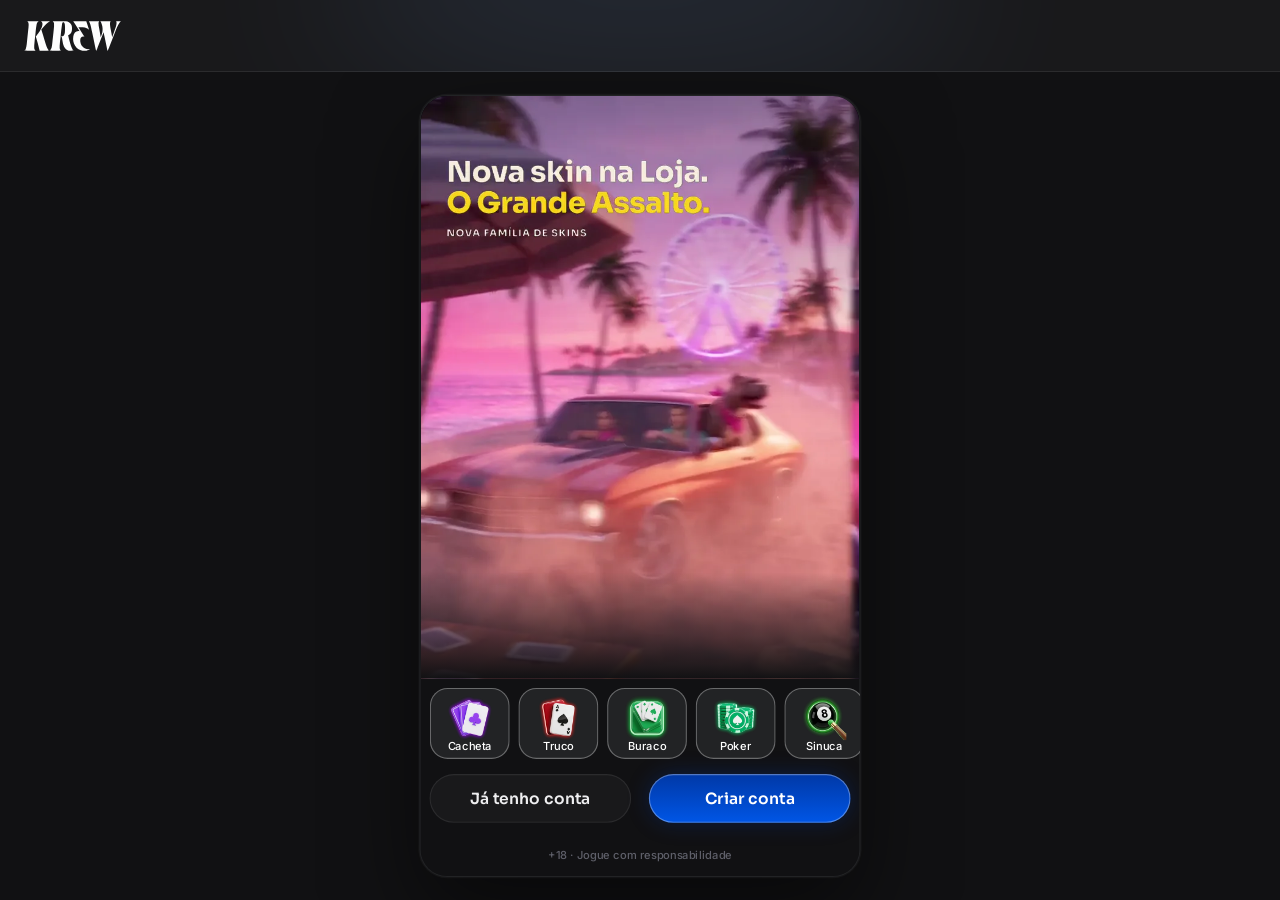
==== index.html @ e0cbed9b "Login com o vídeo da O Grande Assalto (6 s em loop, sem áudio) e a família no banner principal da Lo" ====
<!doctype html>
<html lang="pt-BR">
<head>
<meta charset="utf-8">
<meta name="viewport" content="width=device-width, initial-scale=1, viewport-fit=cover, user-scalable=no">
<meta name="robots" content="noindex, nofollow">
<meta name="theme-color" content="#141e2a">
<meta name="mobile-web-app-capable" content="yes">
<meta name="apple-mobile-web-app-capable" content="yes">
<meta name="apple-mobile-web-app-status-bar-style" content="black-translucent">
<title>Krew · protótipo</title>
<link rel="icon" href="assets/ui/logo_icon.webp">
<link rel="preconnect" href="https://fonts.googleapis.com">
<link rel="preconnect" href="https://fonts.gstatic.com" crossorigin>
<link rel="stylesheet" href="https://fonts.googleapis.com/css2?family=Inter:wght@400;500;600;700&family=Sora:wght@600;700;800&display=swap">
<link rel="stylesheet" href="css/tokens.css?v=krew-11202144">
<link rel="stylesheet" href="css/ui.css?v=krew-11202144">
<link rel="stylesheet" href="css/screens.css?v=krew-11202144">
<link rel="stylesheet" href="css/game.css?v=krew-11202144">
<link rel="stylesheet" href="css/desk.css?v=krew-11202144">
</head>
<body>
<svg width="0" height="0" style="position:absolute" aria-hidden="true">
  <defs><clipPath id="hexclip" clipPathUnits="objectBoundingBox"><path id="hexpath" d=""/></clipPath></defs>
  <symbol id="s-E" viewBox="0 0 16 20"><path d="M8 0C5 4 0 7.5 0 11.5C0 14 2 16 4.5 16C5.7 16 6.8 15.5 7.5 14.7C7.3 16.6 6.5 18.3 5 20H11C9.5 18.3 8.7 16.6 8.5 14.7C9.2 15.5 10.3 16 11.5 16C14 16 16 14 16 11.5C16 7.5 11 4 8 0Z"/></symbol>
  <symbol id="s-C" viewBox="0 0 20 18.4"><path d="M10 18.35L8.55 17.03C3.4 12.36 0 9.28 0 5.5C0 2.420 2.42 0 5.5 0C7.24 0 8.91 0.81 10 2.09C11.09 0.81 12.76 0 14.5 0C17.58 0 20 2.42 20 5.5C20 9.28 16.6 12.36 11.45 17.04L10 18.35Z"/></symbol>
  <symbol id="s-O" viewBox="0 0 15 20"><path d="M7.5 0L15 10L7.5 20L0 10L7.5 0Z"/></symbol>
  <symbol id="s-P" viewBox="0 0 18 18.5"><path d="M9 0C11.3 0 13.2 1.9 13.2 4.2C13.2 5 13 5.7 12.6 6.3C13 6.2 13.4 6.1 13.8 6.1C16.1 6.1 18 8 18 10.3C18 12.6 16.1 14.5 13.8 14.5C12.5 14.5 11.3 13.9 10.5 12.9C10.7 14.9 11.6 16.8 13.1 18.5H4.9C6.4 16.8 7.3 14.9 7.5 12.9C6.7 13.9 5.5 14.5 4.2 14.5C1.9 14.5 0 12.6 0 10.3C0 8 1.9 6.1 4.2 6.1C4.6 6.1 5 6.2 5.4 6.3C5 5.7 4.8 5 4.8 4.2C4.8 1.9 6.7 0 9 0Z"/></symbol>
  <symbol id="i-copy" viewBox="0 0 448 512"><path d="M208 0H332.1c12.7 0 24.9 5.1 33.9 14.1l67.9 67.9c9 9 14.1 21.2 14.1 33.9V336c0 26.5-21.5 48-48 48H208c-26.5 0-48-21.5-48-48V48c0-26.5 21.5-48 48-48zM48 128h80v64H64V448H256V416h64v48c0 26.5-21.5 48-48 48H48c-26.5 0-48-21.5-48-48V176c0-26.5 21.5-48 48-48z"/></symbol>
  <symbol id="i-share" viewBox="0 0 448 512"><path d="M352 224c53 0 96-43 96-96s-43-96-96-96s-96 43-96 96c0 4 .2 8 .7 11.9l-94.1 47C145.4 170.2 121.9 160 96 160c-53 0-96 43-96 96s43 96 96 96c25.9 0 49.4-10.2 66.6-26.9l94.1 47c-.5 3.9-.7 7.8-.7 11.9c0 53 43 96 96 96s96-43 96-96s-43-96-96-96c-25.9 0-49.4 10.2-66.6 26.9l-94.1-47c.5-3.9 .7-7.8 .7-11.9s-.2-8-.7-11.9l94.1-47C302.6 213.8 326.1 224 352 224z"/></symbol>
  <symbol id="i-wa" viewBox="0 0 448 512"><path d="M380.9 97.1C339 55.1 283.2 32 223.9 32c-122.4 0-222 99.6-222 222 0 39.1 10.2 77.3 29.6 111L0 480l117.7-30.9c32.4 17.7 68.9 27 106.1 27h.1c122.3 0 224.1-99.6 224.1-222 0-59.3-25.2-115-67.1-157zm-157 341.6c-33.2 0-65.7-8.9-94-25.7l-6.7-4-69.8 18.3L72 359.2l-4.4-7c-18.5-29.4-28.2-63.3-28.2-98.2 0-101.7 82.8-184.5 184.6-184.5 49.3 0 95.6 19.2 130.4 54.1 34.8 34.9 56.2 81.2 56.1 130.5 0 101.8-84.9 184.6-186.6 184.6zm101.2-138.2c-5.5-2.8-32.8-16.2-37.9-18-5.1-1.9-8.8-2.8-12.5 2.8-3.7 5.6-14.3 18-17.6 21.8-3.2 3.7-6.5 4.2-12 1.4-32.6-16.3-54-29.1-75.5-66-5.7-9.8 5.7-9.1 16.3-30.3 1.8-3.7.9-6.9-.5-9.7-1.4-2.8-12.5-30.1-17.1-41.2-4.5-10.8-9.1-9.3-12.5-9.5-3.2-.2-6.9-.2-10.6-.2-3.7 0-9.7 1.4-14.8 6.9-5.1 5.6-19.4 19-19.4 46.3 0 27.3 19.9 53.7 22.6 57.4 2.8 3.7 39.1 59.7 94.8 83.8 35.2 15.2 49 16.5 66.6 13.9 10.7-1.6 32.8-13.4 37.4-26.4 4.6-13 4.6-24.1 3.2-26.4-1.3-2.5-5-3.9-10.5-6.6z"/></symbol>
  <symbol id="i-pen" viewBox="0 0 512 512"><path d="M362.7 19.3L314.3 67.7 444.3 197.7l48.4-48.4c25-25 25-65.5 0-90.5L453.3 19.3c-25-25-65.5-25-90.5 0zm-71 71L58.6 323.5c-10.4 10.4-18 23.3-22.2 37.4L1 481.2C-1.5 489.7 .8 498.8 7 505s15.3 8.5 23.7 6.1l120.3-35.4c14.1-4.2 27-11.8 37.4-22.2L421.7 220.3 291.7 90.3z"/></symbol>
  <symbol id="i-plus" viewBox="0 0 448 512"><path d="M256 80c0-17.7-14.3-32-32-32s-32 14.3-32 32v144H48c-17.7 0-32 14.3-32 32s14.3 32 32 32h144v144c0 17.7 14.3 32 32 32s32-14.3 32-32V288h144c17.7 0 32-14.3 32-32s-14.3-32-32-32H256V80z"/></symbol>
  <symbol id="i-chev-l" viewBox="0 0 320 512"><path d="M9.4 233.4c-12.5 12.5-12.5 32.8 0 45.3l192 192c12.5 12.5 32.8 12.5 45.3 0s12.5-32.8 0-45.3L77.3 256 246.6 86.6c12.5-12.5 12.5-32.8 0-45.3s-32.8-12.5-45.3 0l-192 192z"/></symbol>
  <symbol id="i-chev-r" viewBox="0 0 320 512"><path d="M310.6 233.4c12.5 12.5 12.5 32.8 0 45.3l-192 192c-12.5 12.5-32.8 12.5-45.3 0s-12.5-32.8 0-45.3L242.7 256 73.4 86.6c-12.5-12.5-12.5-32.8 0-45.3s32.8-12.5 45.3 0l192 192z"/></symbol>
  <symbol id="i-chev-l-light" viewBox="0 0 320 512"><path d="M20.7 267.3c-6.2-6.2-6.2-16.4 0-22.6l192-192c6.2-6.2 16.4-6.2 22.6 0s6.2 16.4 0 22.6L54.6 256 235.3 436.7c6.2 6.2 6.2 16.4 0 22.6s-16.4 6.2-22.6 0l-192-192z"/></symbol>
  <symbol id="i-chev-r-light" viewBox="0 0 320 512"><path d="M299.3 244.7c6.2 6.2 6.2 16.4 0 22.6l-192 192c-6.2 6.2-16.4 6.2-22.6 0s-6.2-16.4 0-22.6L265.4 256 84.7 75.3c-6.2-6.2-6.2-16.4 0-22.6s16.4-6.2 22.6 0l192 192z"/></symbol>
  <symbol id="i-x" viewBox="0 0 384 512"><path d="M324.5 411.1c6.2 6.2 16.4 6.2 22.6 0s6.2-16.4 0-22.6L214.6 256 347.1 123.5c6.2-6.2 6.2-16.4 0-22.6s-16.4-6.2-22.6 0L192 233.4 59.5 100.9c-6.2-6.2-16.4-6.2-22.6 0s-6.2 16.4 0 22.6L169.4 256 36.9 388.5c-6.2 6.2-6.2 16.4 0 22.6s16.4 6.2 22.6 0L192 278.6 324.5 411.1z"/></symbol>
  <symbol id="i-search" viewBox="0 0 512 512"><path d="M384 208A176 176 0 1 0 32 208a176 176 0 1 0 352 0zM343.3 366C307 397.2 259.7 416 208 416C93.1 416 0 322.9 0 208S93.1 0 208 0S416 93.1 416 208c0 51.7-18.8 99-50 135.3L507.3 484.7c6.2 6.2 6.2 16.4 0 22.6s-16.4 6.2-22.6 0L343.3 366z"/></symbol>
  <symbol id="i-check" viewBox="0 0 512 512"><path d="M256 512A256 256 0 1 0 256 0a256 256 0 1 0 0 512zM369 209L241 337c-9.4 9.4-24.6 9.4-33.9 0l-64-64c-9.4-9.4-9.4-24.6 0-33.9s24.6-9.4 33.9 0l47 47L335 175c9.4-9.4 24.6-9.4 33.9 0s9.4 24.6 0 33.9z"/></symbol>
  <symbol id="i-eye" viewBox="0 0 576 512"><path d="M288 32c-80.8 0-145.5 36.8-192.6 80.6C48.6 156 17.3 208 2.5 243.7c-3.3 7.9-3.3 16.7 0 24.6C17.3 304 48.6 356 95.4 399.4C142.5 443.2 207.2 480 288 480s145.5-36.8 192.6-80.6c46.8-43.5 78.1-95.4 93-131.1c3.3-7.9 3.3-16.7 0-24.6c-14.9-35.7-46.2-87.7-93-131.1C433.5 68.8 368.8 32 288 32zM144 256a144 144 0 1 1 288 0 144 144 0 1 1 -288 0zm144-64c0 35.3-28.7 64-64 64c-7.1 0-13.9-1.2-20.3-3.3c-5.5-1.8-11.9 1.6-11.7 7.4c.3 6.9 1.3 13.8 3.2 20.7c13.7 51.2 66.4 81.6 117.6 67.9s81.6-66.4 67.9-117.6c-11.1-41.5-47.8-69.4-88.6-71.1c-5.8-.2-9.2 6.1-7.4 11.7c2.1 6.4 3.3 13.2 3.3 20.3z"/></symbol>
  <symbol id="i-send" viewBox="0 0 512 512"><path d="M498.1 5.6c10.1 7 15.4 19.1 13.5 31.2l-64 416c-1.5 9.7-7.4 18.2-16 23s-18.9 5.4-28 1.6L284 427.7l-68.5 74.1c-8.9 9.7-22.9 12.9-35.2 8.1S160 493.2 160 480V396.4c0-4 1.5-7.8 4.2-10.7L331.8 202.8c5.8-6.3 5.6-16-.4-22s-15.7-6.4-22-.7L106 360.8 17.7 316.6C7.1 311.3 .3 300.7 0 288.9s5.9-22.8 16.1-28.7l448-256c10.7-6.1 23.9-5.5 34 1.4z"/></symbol>
  <symbol id="i-star" viewBox="0 0 576 512"><path d="M316.9 18C311.6 7 300.4 0 288.1 0s-23.4 7-28.8 18L195 150.3 51.4 171.5c-12 1.8-22 10.2-25.7 21.7s-.7 24.2 7.9 32.7L137.8 329 113.2 474.7c-2 12 3 24.2 12.9 31.3s23 8 33.8 2.3l128.3-68.5 128.3 68.5c10.8 5.7 23.9 4.9 33.8-2.3s14.9-19.3 12.9-31.3L438.5 329 542.7 225.9c8.6-8.5 11.7-21.2 7.9-32.7s-13.7-19.9-25.7-21.7L381.2 150.3 316.9 18z"/></symbol>
  <symbol id="i-star-o" viewBox="0 0 576 512"><path d="M287.9 0c9.2 0 17.6 5.2 21.6 13.5l68.6 141.3 153.2 22.6c9 1.3 16.5 7.6 19.3 16.3s.5 18.1-5.9 24.5L433.6 328.4l26.2 155.6c1.5 9-2.2 18.1-9.7 23.5s-17.3 6-25.3 1.7l-137-73.2L151 509.1c-8.1 4.3-17.9 3.7-25.3-1.7s-11.2-14.5-9.7-23.5l26.2-155.6L31.1 218.2c-6.5-6.4-8.7-15.9-5.9-24.5s10.3-14.9 19.3-16.3l153.2-22.6L266.3 13.5C270.4 5.2 278.7 0 287.9 0zm0 79L235.4 187.2c-3.5 7.1-10.2 12.1-18.1 13.3L99 217.9 184.9 303c5.5 5.5 8.1 13.3 6.8 21L171.4 443.7l105.2-56.2c7.1-3.8 15.6-3.7 22.6 0l105.2 56.2L384.2 324.1c-1.3-7.7 1.2-15.5 6.8-21l85.9-85.1L358.6 200.5c-7.8-1.2-14.6-6.1-18.1-13.3L287.9 79z"/></symbol>
</svg>

<!-- desktop (js/desk.js): header largo, menu e chat ao vivo em volta da coluna 9:16 -->
<header class="dkh" id="dkh"></header>
<aside class="dkl" id="dkl" aria-label="Menu"></aside>
<aside class="dkr" id="dkr" aria-label="Chat ao vivo"></aside>

<div class="stage-wrap"><div class="phone" id="phone">
  <div class="status" aria-hidden="true"><span>9:41</span><span class="island"></span>
    <span class="icons"><svg width="18" height="12" viewBox="0 0 18 12" fill="#fff"><rect x="0" y="8" width="3" height="4" rx="1"/><rect x="5" y="5.5" width="3" height="6.5" rx="1"/><rect x="10" y="3" width="3" height="9" rx="1"/><rect x="15" y="0" width="3" height="12" rx="1"/></svg><svg width="16" height="12" viewBox="0 0 16 12" fill="#fff"><path d="M8 2.2c2.3 0 4.4.9 6 2.4l1.1-1.1A10 10 0 0 0 8 .6 10 10 0 0 0 .9 3.5L2 4.6a8.4 8.4 0 0 1 6-2.4zm0 3.3c1.4 0 2.7.5 3.7 1.4l1.1-1.1A7 7 0 0 0 8 3.9a7 7 0 0 0-4.8 1.9l1.1 1.1c1-.9 2.3-1.4 3.7-1.4zm0 3.3c.6 0 1.1.2 1.5.6L8 11 6.5 9.4c.4-.4.9-.6 1.5-.6z"/></svg><svg width="27" height="13" viewBox="0 0 27 13" fill="none"><rect x=".5" y=".5" width="23" height="12" rx="3.5" stroke="#fff" opacity=".4"/><rect x="2" y="2" width="20" height="9" rx="2" fill="#fff"/><rect x="25" y="4.5" width="1.6" height="4" rx=".8" fill="#fff" opacity=".4"/></svg></span>
  </div>
  <div class="app" id="app">
    <!-- telas do app (renderizadas pelo js/screens.js) -->
    <section class="scr" id="view"></section>

    <!-- tela de jogo: os motores (js/games.js) desenham dentro dela -->
    <section class="scr game-scr" id="scr-game" hidden>
      <header class="hud" id="hud"></header>
      <div class="jogo" id="jogo"><div class="board" id="board"></div></div>
      <nav class="mnav" id="mnav">
        <button data-g="voltar"><span class="back"><svg><use href="#i-chev-l-light"/></svg></span><span>Voltar</span></button>
        <button data-g="chat"><img class="ic" src="assets/icons/chat.webp" alt=""><span>Chat</span></button>
        <button data-g="mesa"><img class="ic" src="assets/icons/friends.webp" alt=""><span>Mesa</span></button>
        <button data-g="voz"><img class="ic" id="micIco" src="assets/icons/microphone-off.webp" alt=""><span>Voz</span></button>
        <button data-g="ajustes"><img class="ic" src="assets/icons/gear.webp" alt=""><span>Ajustes</span></button>
      </nav>
    </section>

    <div class="toast" id="toast"><span class="hint-pill" id="toastTxt"></span></div>
    <div id="sheet"></div>
    <div id="overlay"></div>
  </div>
</div></div>

<script src="js/core.js?v=krew-11202144"></script>
<script src="js/ui.js?v=krew-11202144"></script>
<script src="js/screens.js?v=krew-11202144"></script>
<script src="js/loja.js?v=krew-11202144"></script>
<script src="js/social.js?v=krew-11202144"></script>
<script src="js/torneios.js?v=krew-11202144"></script>
<script src="js/sala.js?v=krew-11202144"></script>
<script src="js/games.js?v=krew-11202144"></script>
<script src="js/sinuca.js?v=krew-11202144"></script>
<script src="js/desk.js?v=krew-11202144"></script>
<script src="js/boot.js?v=krew-11202144"></script>
</body>
</html>
---- css/tokens.css ----
/* Krew · tokens do DS EstrelaGames (Rjx31bgpOt4m1U8DVKyWtd · modo Krew), valores resolvidos 1:1 */
:root{
  color-scheme: dark;
  /* background */
  --bg-default:#111113; --bg-subtle:#19191b; --bg-strong:#222325; --bg-raised:#292a2e; --bg-inset:#010101; --bg-highlight:#ffffff14; --bg-chrome:#19191b; --bg-divider:#292a2e; --bg-band:#00000052;
  --bga-default-50:#11111380; --bga-default-75:#111113bf; --bga-subtle-50:#19191b80; --bga-subtle-75:#19191bbf;
  --bga-strong-25:#22232540; --bga-strong-50:#22232580; --bga-strong-75:#222325bf;
  --bga-secondary-16:#84b5ff29; --bga-secondary-32:#84b5ff52; --bga-accent-12:#ffc8411f;
  /* border */
  --border-muted:#ffffff14; --border-default:#222325; --border-strong:#393a40; --border-focus:#0038a6;
  --border-hl-top:#ffffff29; --border-gold-top:#cae2ffe5; --border-gold-bottom:#0038a65c;
  /* text */
  --text-default:#eeeef0; --text-muted:#b2b3bd; --text-link:#84b5ff; --text-subtle:#5f606a; --text-disabled:#46484f;
  --text-brand:#84b5ff; --text-success:#52de7e; --text-error:#ff6b6e; --text-prize:#ffc841;
  --text-on-color:#ffffff; --text-on-color-muted:#ffffffd9; --text-on-color-subtle:#ffffffb2; --text-on-light:#111113;
  /* system */
  --sys-info:#0047c1; --sys-success:#2cc160; --sys-success-strong:#8cf0a9; --sys-warning:#ffbe2e; --sys-error:#ef4452;
  --sysa-success-25:#2cc16040; --sysa-error-25:#ef445240; --sysa-info-25:#3b74f540;
  --notification-error:#ef4452;
  /* effects */
  --hl-subtle:#ffffff29; --hl:#ffffff52; --hl-strong:#ffffff7a;
  --shadow-faint:#0000001f; --shadow-subtle:#0000003d; --shadow:#00000066; --shadow-strong:#00000080;
  --glow-info:#0038a652; --glow-accent:#ffbe2e52; --glow-success:#52de7ea3; --glow-gold:#84b5ff52; --glow-blue:#84b5ff; --glow-red:#ff6b6e;
  /* surfaces */
  --surface-card-top:#19191b; --surface-card-bottom:#111113; --surface-elevated-top:#292a2e; --surface-elevated-bottom:#19191b;
  /* buttons */
  --btn-primary-top:#0038a6; --btn-primary-bg:#0056e6; --btn-secondary-border:#0047c1;
  --btn-disabled-top:#292a2e; --btn-disabled-bg:#292a2e; --btn-disabled-text:#46484f;
  /* tabs */
  --tab-default-text:#b2b3bd; --tab-container:#222325; --input-border:#222325;
  --tab-padrao:#0038a6; --tab-padrao-tint:#0038a63d; --tab-rosa:#e93d82; --tab-rosa-tint:#e93d823d;
  /* games */
  --game-truco:#e5484d; --game-paulista:#3b74f5; --game-cacheta:#8752f2; --game-tranca:#2cc160; --game-buraco:#1f9a4a;
  --game-poker:#0fa968; --game-sinuca:#2fa35a; --game-todos:#0047c1; --game-domino:#14b8a6; --game-dama:#f76b15; --game-xadrez:#5b6cff;
  --game-paulista-tint:#3b74f53d; --game-truco-tint:#e5484d3d; --game-cacheta-tint:#8752f23d; --game-buraco-tint:#1f9a4a3d; --game-poker-tint:#0fa9683d; --game-sinuca-tint:#2fa35a3d;
  /* crew */
  --crew-engenheiro:#4fb3ff; --crew-comandante:#f5c542; --crew-piloto:#ff5a36; --crew-navegador:#e86bff; --crew-explorador:#4dffb8;
  --crew-bar:#ff9f43; --crew-reis:#34d399; --crew-nobru:#3d8bff; --crew-inhui:#ff4fb0;
  /* famílias da página Skins (mesma cor da chamada do Truco) */
  --crew-laje:#ff7f50; --crew-portaria:#3ddc84; --crew-live:#b45cff; --crew-feira:#ffa62b; --crew-navalha:#ff4fb0; --crew-varzea:#5be37d; --crew-oficina:#3db8ff; --crew-posto:#ff3b4a; --crew-fliper:#a45cff; --crew-grau:#4fa3ff; --crew-palpite:#f2b233; --crew-assalto:#ff4fa3;
  /* stake / table */
  --stake-padrao-top:#003caa; --stake-padrao-bottom:#02205d; --stake-iniciante-top:#1f9a4a; --stake-iniciante-bottom:#1f502c;
  --table-card-top:#1f5a4a; --table-card-bottom:#0f2e2a; --table-stake:#ffc841;
  --plus-bg:#52de7e; --plus-icon:#111113;
  --btn-success-top:#52de7e; --btn-success-bg:#1f9a4a; /* DS button-glass ☰ Type=Success (Comprar) */
  /* cards */
  --card-face:#ffffff; --card-border:#9ea2a4; --suit-red:#c72c3d; --suit-black:#141922; --back-top:#0249c3; --back-bottom:#002680;
  /* seat timer */
  --seat-timer-track:#ffffff1f; --seat-timer:#0047c1;
  /* type */
  --f-display:"Sora", "Inter", system-ui, sans-serif;
  --f-ui:"Inter", system-ui, -apple-system, sans-serif;
  --f-call:"Industry", "Sora", sans-serif;
  /* marca · Krew (sobrescreve) */
  --back-top:#0056e6; --back-bottom:#002680; --btn-primary-text:#ffffff; --crew-nobru:#3d8bff; --crew-inhui:#3d8bff; --crew-cerol:#f2b33d; --crew-paulinho:#2f6bff;
}
/* estilos de texto do DS */
.t-d3xl{font:700 64px/1.2 var(--f-display);letter-spacing:-.02em}
.t-d2xl{font:700 48px/1.2 var(--f-display);letter-spacing:-.02em}
.t-dxl{font:700 40px/1.2 var(--f-display);letter-spacing:-.02em}
.t-dl{font:700 32px/1.2 var(--f-display);letter-spacing:-.02em}
.t-dm{font:700 24px/1.2 var(--f-display);letter-spacing:-.01em}
.t-ds{font:700 20px/1.2 var(--f-display);letter-spacing:-.01em}
.t-dxs{font:600 16px/1.2 var(--f-display)}
.t-d2xs{font:600 14px/1.2 var(--f-display)}
.t-d3xs{font:600 12px/1.2 var(--f-display)}
.t-hm{font:700 20px/1.2 var(--f-ui)}
.t-ll{font:500 16px/1 var(--f-ui)} .t-lm{font:500 14px/1 var(--f-ui)} .t-ls{font:500 12px/1 var(--f-ui)} .t-lxs{font:500 10px/1 var(--f-ui)} .t-l2xs{font:500 8px/1 var(--f-ui)}
.t-link{font:700 12px/1.5 var(--f-ui)}
.t-p2xl{font:400 20px/1.5 var(--f-ui)} .t-pm{font:400 14px/1.5 var(--f-ui)} .t-ps{font:400 12px/1.5 var(--f-ui)}
---- css/ui.css ----
/* EstrelaGames · base + componentes do DS (Apple Gamer Style · Glass). Medidas 1:1 com o Figma (frame 375). */
*{box-sizing:border-box}
html,body{height:100%;margin:0}
body{background:#05080c;color:var(--text-default);font-family:var(--f-ui);-webkit-font-smoothing:antialiased;overflow:hidden;-webkit-text-size-adjust:100%}
button{font:inherit;color:inherit;border:0;background:none;padding:0;margin:0;cursor:pointer;-webkit-tap-highlight-color:transparent;text-align:inherit}
button:focus-visible,[role="button"]:focus-visible{outline:2px solid var(--border-focus);outline-offset:2px}
/* cards clicáveis são div[role=button]: o WebKit (iPhone) não estica os filhos de um <button> com flex */
[role="button"]{cursor:pointer;-webkit-tap-highlight-color:transparent;-webkit-user-select:none;user-select:none;outline:0}
input{font:inherit;color:inherit;border:0;background:none;outline:0;padding:0;margin:0;min-width:0}
img,video{display:block;max-width:100%;user-select:none;-webkit-user-drag:none}
video::-webkit-media-controls,video::-webkit-media-controls-start-playback-button,video::-webkit-media-controls-overlay-play-button{display:none!important;-webkit-appearance:none} /* sem botão de play: os vídeos são fundo */
svg{display:block}
[hidden]{display:none!important}
.ic{flex:none;object-fit:contain;pointer-events:none}

/* ---------- aparelho ---------- */
.stage-wrap{position:fixed;inset:0;display:flex;align-items:center;justify-content:center}
.phone{position:relative;width:375px;height:812px;background:var(--bg-subtle);overflow:hidden;border-radius:48px;box-shadow:0 0 0 10px #0c1016,0 0 0 11px #2a3340,0 40px 80px rgba(0,0,0,.6);transform-origin:center;display:flex;flex-direction:column}
.status{position:relative;flex:none;height:44px;display:flex;align-items:center;justify-content:space-between;padding:0 26px 0 32px;font:600 15px/1 var(--f-ui);background:var(--bg-subtle);z-index:60;pointer-events:none}
.status .island{position:absolute;left:50%;top:10px;width:118px;height:32px;margin-left:-59px;border-radius:20px;background:#000}
.status .icons{display:flex;gap:6px;align-items:center}
.app{position:relative;flex:1;min-height:0;overflow:hidden}
@media (max-width:520px){
  .phone{width:100vw;height:100vh;height:100dvh;border-radius:0;box-shadow:none;transform:none!important}
  .status{display:none}
  .app{padding-top:env(safe-area-inset-top,0px)}
}
.scr{position:absolute;inset:0;display:flex;flex-direction:column;background:var(--bg-subtle);overflow:hidden}
.app>.scr{top:env(safe-area-inset-top,0px)}
@media (min-width:521px){.app>.scr{top:0}}
.scroll{flex:1;min-height:0;overflow-y:auto;overflow-x:hidden;-webkit-overflow-scrolling:touch;scrollbar-width:none;overscroll-behavior:contain}
.scroll::-webkit-scrollbar,.hscroll::-webkit-scrollbar{display:none}
/* linha com rolagem lateral: sem clip, sangra até a borda da tela (regra Oct 26) */
.hscroll{display:flex;overflow-x:auto;overflow-y:visible;scrollbar-width:none;margin:0 -8px;padding:0 8px;scroll-padding:0 8px;-webkit-overflow-scrolling:touch}

/* ---------- ícones 3D ---------- */
.i16{width:16px;height:16px}.i20{width:20px;height:20px}.i24{width:24px;height:24px}.i28{width:28px;height:28px}.i32{width:32px;height:32px}.i36{width:36px;height:36px}.i40{width:40px;height:40px}.i48{width:48px;height:48px}

/* ---------- header-game (Mobile · Glass) ---------- */
.hdr{position:relative;flex:none;height:64px;display:flex;align-items:center;gap:4px;padding:8px 12px;background:var(--bg-subtle);overflow:hidden;z-index:20}
.hdr::before{content:"";position:absolute;left:48px;top:-70px;width:280px;height:140px;border-radius:50%;background:var(--glow-blue);filter:blur(60px);opacity:.15;pointer-events:none}
.hdr .side{position:relative;flex:1;min-width:0;display:flex;align-items:center;gap:4px}
.hdr .logo{width:24px;height:36px;display:grid;place-items:center;flex:none}
.hdr .logo img{width:25px;height:24px}
.cpill{flex:1;min-width:0;height:34px;display:flex;align-items:center;gap:2px;padding:4px;border-radius:999px;background:linear-gradient(90deg,#52de7e1a,#22232506),var(--bga-strong-50);box-shadow:inset 0 0 0 1px var(--border-muted);overflow:hidden}
.cpill.bonus{padding:4px 8px 4px 4px;background:linear-gradient(90deg,#22232506,#ffc8411a),var(--bga-strong-50)}
.cpill .ic{width:24px;height:24px}
.cpill .t{flex:1;min-width:0;display:flex;flex-direction:column;gap:2px;text-align:left}
.cpill .t small{font:500 8px/1 var(--f-ui);color:var(--text-muted)}
.cpill .t b{font:700 12px/10px var(--f-ui);color:var(--text-default);white-space:nowrap;overflow:hidden;text-overflow:ellipsis}
.cpill.bonus .t b{color:var(--text-prize)}
.cpill .plus{width:20px;height:20px;border-radius:10px;background:var(--plus-bg);display:grid;place-items:center;flex:none}
.cpill .plus svg{width:12px;height:12px;fill:var(--plus-icon)}
/* saldo com seta: abre o dropdown (DS header-game ◉ Expanded) */
.cpill .chev{width:20px;height:20px;display:grid;place-items:center;flex:none}
.cpill .chev svg{width:10px;height:10px;fill:var(--text-muted);transform:rotate(90deg);transition:transform .2s}
.cpill.open{box-shadow:inset 0 0 0 1px var(--border-strong)} .cpill.open .chev svg{transform:rotate(-90deg)}
.hdr .hbuy{flex:1;min-width:0}
/* dropdown do saldo (DS balance-panel) · celular: preso embaixo do header */
.baldrop{position:absolute;left:0;right:0;top:64px;bottom:0;z-index:45;background:var(--bga-default-75);animation:fade .15s both}
.balp{display:flex;flex-direction:column;gap:16px;max-height:100%;overflow:auto;padding:16px 16px 24px;background:var(--bg-subtle);border-radius:0 0 24px 24px;box-shadow:inset 0 -1px 0 var(--hl-subtle),0 16px 40px rgba(0,0,0,.4);animation:balIn .22s cubic-bezier(.2,.8,.2,1) both}
@keyframes balIn{from{transform:translateY(-12px);opacity:0}}
.balp .top{display:flex;justify-content:space-between;align-items:center}
.balp .top small{font:500 12px/1.2 var(--f-ui);color:var(--text-muted)}
.balp .tv{display:flex;align-items:center;gap:4px}
.balp .eye,.balp .x{display:grid;place-items:center;width:28px;height:28px}
.balp .eye svg{width:20px;height:20px;fill:var(--text-muted)}
.balp .x svg{width:12px;height:12px;fill:var(--text-muted);transform:rotate(-90deg)}
.balp .rows{display:flex;flex-direction:column;gap:12px}
.balp .kv{display:flex;justify-content:space-between;gap:12px;font:400 14px/1.4 var(--f-ui);color:var(--text-muted)}
.balp .kv b{font-weight:400;color:var(--text-default);font-variant-numeric:tabular-nums;text-align:right}
.balp hr{border:0;height:1px;background:var(--border-muted);margin:0}
.balp .acts{display:flex;gap:12px} .balp .acts .btn{flex:1}
/* Bônus Fidelidade (DS _loyalty-bonus): Resgatar quando tem valor · Juntando com a seta que abre as regras */
.fid{display:flex;flex-direction:column;gap:12px;padding:8px 12px 8px 8px;border-radius:24px;background:var(--bga-strong-50);box-shadow:inset 0 0 0 1px var(--border-muted)}
.fid.ready{flex-direction:row;align-items:center;gap:8px}
.fid .ic{width:28px;height:28px;flex:none}
.fid .t{flex:1;min-width:0;display:flex;flex-direction:column;gap:2px;text-align:left}
.fid .t b{font:400 14px/1.3 var(--f-ui);color:var(--text-default)}
.fid .t small{font:500 10px/1.2 var(--f-ui);color:var(--text-muted)}
.fid .v{font:400 14px/1 var(--f-ui);font-variant-numeric:tabular-nums}
.fid .row{display:flex;align-items:center;gap:8px;width:100%}
.fid .chev{width:20px;height:20px;display:grid;place-items:center;flex:none}
.fid .chev svg{width:10px;height:10px;fill:var(--text-muted);transform:rotate(90deg);transition:transform .2s}
.fid.open{border-radius:16px;padding:8px 12px 12px 8px} .fid.open .chev svg{transform:rotate(-90deg)}
.fid .more{display:flex;flex-direction:column;gap:12px}
.fid .wk{display:flex;flex-direction:column;gap:4px;padding:12px;border-radius:12px;background:var(--bga-default-50);box-shadow:inset 0 0 0 1px var(--border-muted)}
.fid .wk small{font:500 12px/1.2 var(--f-ui);color:var(--text-muted)}
.fid .wk b{font:700 20px/1.2 var(--f-display);color:var(--text-prize);font-variant-numeric:tabular-nums}
.fid p{margin:0;font:400 12px/1.5 var(--f-ui);color:var(--text-muted)}
.fid .kv{font-size:12px}
.hbell{position:relative;width:36px;height:36px;border-radius:18px;background:var(--bga-strong-50);box-shadow:inset 0 0 0 1px var(--border-muted);display:grid;place-items:center;flex:none}
.hbell .ic{width:28px;height:28px}
.hbell i{position:absolute;left:28px;top:0;width:8px;height:8px;border-radius:50%;background:var(--notification-error)}
.hbell i[hidden]{display:none}

/* ---------- header-avatar (hexágono com borda da tripulação) ---------- */
.hav{position:relative;display:inline-block;flex:none;width:var(--w,44px);height:var(--h,48px)}
.hav .gl{position:absolute;left:-4.5%;top:0;width:109%;aspect-ratio:1;border-radius:50%;background:var(--cc);filter:blur(calc(var(--w,44px) * .16));opacity:.45;pointer-events:none}
.hav .hx{position:absolute;inset:0;-webkit-clip-path:url(#hexclip);clip-path:url(#hexclip);background:var(--cc)}
.hav .hx img{position:absolute;inset:2px;width:calc(100% - 4px);height:calc(100% - 4px);object-fit:cover;object-position:center top;-webkit-clip-path:url(#hexclip);clip-path:url(#hexclip);background:var(--bg-raised)}
.hav .on{position:absolute;left:77%;top:75%;width:23%;aspect-ratio:1;border-radius:50%;background:var(--sys-success);box-shadow:0 0 0 1.5px var(--bg-subtle)}
.hav.xs{--w:24px;--h:26px}.hav.s{--w:32px;--h:35px}.hav.m{--w:44px;--h:48px}.hav.l{--w:56px;--h:60px}
.hav.xs .hx img,.hav.s .hx img{inset:1.5px;width:calc(100% - 3px);height:calc(100% - 3px)}
.hav.empty{height:var(--w)}
.hav.empty .av0{position:absolute;inset:4.5%;width:91%;height:91%}
.hav.empty .add{position:absolute;left:63.6%;top:63.6%;width:27.3%;height:27.3%;border-radius:50%;background:var(--plus-bg);box-shadow:0 0 0 1.2px var(--bg-subtle);display:grid;place-items:center}
.hav.empty .add svg{width:58%;height:58%;fill:var(--plus-icon)}

/* ---------- avatar circular (avatar-estrela-games) ---------- */
.av{position:relative;display:inline-block;vertical-align:middle;flex:none;width:var(--s,48px);height:var(--s,48px);border-radius:50%;background:linear-gradient(180deg,var(--surface-elevated-top),var(--surface-elevated-bottom));box-shadow:inset 0 0 0 var(--bw,2px) #ffffff29}
.av img{position:absolute;inset:var(--bw,2px);width:calc(100% - 2*var(--bw,2px));height:calc(100% - 2*var(--bw,2px));border-radius:50%;object-fit:cover;object-position:center top}
.av.s{--s:32px;--bw:1px}.av.m{--s:48px;--bw:2px}.av.l{--s:80px;--bw:3px}.av.xl{--s:120px;--bw:4px}
.av .lvl{position:absolute;left:50%;bottom:-4px;transform:translateX(-50%);padding:1px 6px;border-radius:999px;background:var(--bg-raised);box-shadow:0 0 0 2px var(--bg-default);font:600 12px/14px var(--f-display);white-space:nowrap}
.av.empty .ph{position:absolute;inset:25%;width:50%;height:50%;fill:#ffffff52}
.av .addb{position:absolute;left:63.3%;top:63.3%;width:36.7%;height:36.7%;border-radius:50%;background:var(--plus-bg);display:grid;place-items:center;box-shadow:0 0 0 3px var(--bg-subtle)}
.av .addb svg{width:50%;height:50%;fill:#fff}

/* ---------- navbar-glass ---------- */
.nav{position:absolute;left:16px;right:16px;bottom:calc(12px + env(safe-area-inset-bottom,0px));height:64px;display:flex;align-items:stretch;padding:4px;border-radius:24px;background:var(--bga-strong-75);box-shadow:inset 0 0 0 1px var(--border-muted);-webkit-backdrop-filter:blur(24px);backdrop-filter:blur(24px);z-index:30}
.nav>button{position:relative;flex:1;min-width:0;display:flex;flex-direction:column;align-items:center;justify-content:center;border-radius:20px}
.nav>button .ic{width:32px;height:32px;opacity:.75}
.nav>button>span{font:500 10px/1 var(--f-ui);color:var(--text-subtle);white-space:nowrap}
.nav>button.on{flex:none;width:104px;justify-content:flex-end;gap:2px;padding-bottom:6px;background:var(--bga-secondary-16);box-shadow:inset 0 0 0 1px var(--hl-subtle),0 0 20px var(--glow-info)}
.nav>button.on .ic{position:absolute;left:28px;top:-14px;width:48px;height:48px;opacity:1}
.nav>button.on .lr{width:100%;display:flex;align-items:center;justify-content:space-between;padding:0 8px}
.nav>button.on .lr span{font:500 10px/1 var(--f-ui);color:var(--text-on-color)}
.nav .lr i{width:16px;height:16px;display:grid;place-items:center}
.nav .lr svg{width:10px;height:16px;fill:var(--text-on-color)}

/* ---------- game-block ---------- */
.gb{position:relative;flex:none;width:72px;height:64px;border-radius:16px;display:flex;flex-direction:column;align-items:center;justify-content:center;padding:4px 0;background:var(--tab-container);box-shadow:inset 0 0 0 1px var(--hl);font:500 10px/1 var(--f-ui);color:var(--text-on-color);white-space:nowrap}
.gb .ic{width:40px;height:40px}
.gb.on{justify-content:flex-end;padding:0 0 6px;background:var(--gc);box-shadow:0 4px 12px var(--gs,transparent)}
.gb.on .ic{position:absolute;left:50%;top:-12px;width:60px;height:60px;margin-left:-30px}
.gb .lk{position:absolute;right:4px;top:4px;width:14px;height:14px;opacity:.8}
.gb.on .lk{display:none}
.games-row{gap:8px;padding-top:12px;margin-top:-12px}
.games-row .gb{width:72px}

/* ---------- tabs ---------- */
.tabs{display:flex;gap:2px;height:44px;padding:4px;border-radius:12px;background:var(--bg-raised);box-shadow:inset 0 0 0 1px var(--input-border)}
.tabs>button{position:relative;flex:1;min-width:0;height:34px;border-radius:8px;display:flex;align-items:center;justify-content:center;padding:8px 16px;font:500 12px/1 var(--f-ui);color:var(--tab-default-text);white-space:nowrap}
.tabs>button.on{background:var(--tc-tint);font:700 12px/18px var(--f-ui);color:var(--text-default)}
.tabs>button.on::after{content:"";position:absolute;left:50%;bottom:0;width:24px;height:3px;margin-left:-12px;border-radius:2px;background:var(--tc);box-shadow:0 0 8px var(--tc)}
.tabs>button .lk{font:500 9px/1 var(--f-ui);margin-left:4px;opacity:.7}
.tabs{--tc:var(--tab-padrao);--tc-tint:var(--tab-padrao-tint)}
.tabs.t-azul{--tc:var(--game-paulista);--tc-tint:var(--game-paulista-tint)}
.tabs.t-vermelha{--tc:var(--game-truco);--tc-tint:var(--game-truco-tint)}
.tabs.t-roxa{--tc:var(--game-cacheta);--tc-tint:var(--game-cacheta-tint)}
.tabs.t-verde{--tc:var(--game-buraco);--tc-tint:var(--game-buraco-tint)}
.tabs.t-rosa{--tc:var(--tab-rosa);--tc-tint:var(--tab-rosa-tint)}

/* ---------- button-glass ---------- */
.btn{display:inline-flex;align-items:center;justify-content:center;gap:8px;white-space:nowrap;transition:transform .12s,filter .12s;flex:none}
.btn:active{transform:scale(.97)}
.btn.l{height:48px;padding:0 24px;border-radius:24px;font:600 16px/1.2 var(--f-display)}
.btn.m{height:40px;padding:0 20px;border-radius:20px;font:600 14px/1.2 var(--f-display)}
.btn.s{height:32px;padding:0 16px;border-radius:16px;font:600 12px/1.2 var(--f-display)}
.btn.xl{height:56px;padding:0 24px;border-radius:28px;font:600 16px/1.2 var(--f-display)}
.btn.m44{height:44px;border-radius:22px}
.btn.pri{background:linear-gradient(180deg,var(--btn-primary-top),var(--btn-primary-bg));box-shadow:inset 0 0 0 1px var(--hl),0 0 20px var(--glow-info);color:var(--btn-primary-text)}
.btn.sec{background:var(--bga-strong-50);box-shadow:inset 0 0 0 1px var(--border-muted);color:var(--text-default)}
.btn.ok{background:linear-gradient(180deg,var(--btn-success-top),var(--btn-success-bg));box-shadow:inset 0 0 0 1px var(--hl),0 0 20px var(--glow-success);color:#fff}
.btn:disabled,.btn.dis{background:var(--btn-disabled-bg);box-shadow:none;color:var(--btn-disabled-text);pointer-events:none}
.btn.danger-txt{background:none;box-shadow:none;color:var(--text-error);font:500 14px/1 var(--f-ui)}
.btn.fill{flex:1;min-width:0}
.btn.wide{width:100%}
.btn .ic{width:20px;height:20px}

/* ---------- button-icon ---------- */
.bicon{width:40px;height:40px;border-radius:20px;display:grid;place-items:center;flex:none;background:var(--bga-strong-50);box-shadow:inset 0 0 0 1px var(--border-muted)}
.bicon .ic{width:24px;height:24px}
.bicon.s{width:32px;height:32px;border-radius:16px}.bicon.s .ic{width:20px;height:20px}
.bicon svg{width:14px;height:14px;fill:var(--text-default)}
.bicon.s28{width:28px;height:28px;border-radius:14px}.bicon.s28 svg{width:16px;height:16px}

/* ---------- tag ---------- */
.tag{display:inline-flex;align-items:center;gap:4px;padding:2px 8px;border-radius:999px;font:400 12px/18px var(--f-ui);white-space:nowrap;flex:none}
.tag.neutral{background:#ffffff14;color:var(--text-muted)}
.tag.gold{padding:3px 8px;background:#84b5ff29;color:#fff;box-shadow:inset 0 0 0 1px #cae2ff8c}
.tag.success{background:var(--sys-success);color:var(--bg-default)}
.tag.danger{background:var(--sys-error);color:var(--text-default)}
.tag.info{background:var(--sys-info);color:var(--text-default)}
.tag.live{background:var(--sys-error);color:var(--text-default)}
.tag.beginner{background:var(--game-buraco);color:var(--text-default)}

/* ---------- section-title ---------- */
.stitle{display:flex;align-items:center;justify-content:space-between;gap:16px}
.stitle .tx{flex:1;min-width:0;display:flex;flex-direction:column;gap:2px}
.stitle b{font:700 20px/1.2 var(--f-display);letter-spacing:-.01em}
.stitle small{font:500 12px/1 var(--f-ui);color:var(--text-muted)}
.trow{display:flex;align-items:center;justify-content:space-between;gap:8px}
.trow b{font:600 14px/1.2 var(--f-display)}
.trow small{font:500 10px/1 var(--f-ui);color:var(--text-subtle)}

/* ---------- page-top ---------- */
.ptop{flex:none;display:flex;align-items:center;justify-content:space-between;gap:8px;padding:8px;min-height:45px}
.ptop .l{display:flex;align-items:center;gap:8px;min-width:0}
.ptop .back{width:28px;height:28px;border-radius:14px;display:grid;place-items:center;background:var(--bga-strong-50);box-shadow:inset 0 0 0 1px var(--border-muted);flex:none}
.ptop .back svg{width:10px;height:16px;fill:var(--text-default)}
.ptop .tx{display:flex;flex-direction:column;min-width:0}
.ptop .tx b{font:600 16px/1.2 var(--f-display);white-space:nowrap;overflow:hidden;text-overflow:ellipsis}
.ptop .tx small{display:flex;align-items:center;gap:4px;font:500 10px/1 var(--f-ui);color:var(--text-muted)}
.ptop .tx small i{width:6px;height:6px;border-radius:50%;background:var(--sys-success)}

/* ---------- input-search / input ---------- */
.search{display:flex;align-items:center;gap:8px;height:40px;padding:0 16px 0 12px;border-radius:20px;background:var(--bga-strong-50);box-shadow:inset 0 0 0 1px var(--border-muted)}
.search svg{width:16px;height:16px;fill:var(--text-muted);flex:none}
.search input{flex:1;font:500 12px/1 var(--f-ui);color:var(--text-default)}
.search input::placeholder{color:var(--text-muted)}
.field{display:flex;flex-direction:column;gap:8px}
.field>label{font:500 14px/1 var(--f-ui);color:var(--text-default)}
.field .box{display:flex;align-items:center;gap:8px;height:40px;padding:8px 12px;border-radius:12px;background:var(--bga-strong-50);box-shadow:inset 0 0 0 1px var(--border-muted)}
.field .box:focus-within{box-shadow:inset 0 0 0 1px var(--border-focus)}
.field .box input{flex:1;font:400 14px/1.5 var(--f-ui);color:var(--text-default)}
.field .box input::placeholder{color:var(--text-disabled)}
.field .box button svg{width:20px;height:20px;fill:var(--text-muted)}

/* ---------- otp ---------- */
.otp{display:flex;gap:8px;justify-content:center}
.otp .bx{width:48px;height:56px;border-radius:12px;background:#ffffff14;display:grid;place-items:center;font:700 24px/1.2 var(--f-display);color:var(--text-default);box-shadow:inset 0 0 0 1px var(--border-muted)}
.otp .bx.act{background:#ffffff1f;box-shadow:inset 0 0 0 2px var(--border-focus),0 0 12px var(--glow-info)}
.otp .bx.act::after{content:"";width:2px;height:24px;background:var(--border-focus);animation:blink 1s steps(1) infinite}
@keyframes blink{50%{opacity:0}}
.otp-in{position:absolute;opacity:0;pointer-events:none;width:1px;height:1px}

/* ---------- progress ---------- */
.prog{height:4px;border-radius:999px;background:#ffffff1f;overflow:hidden;flex:1}
.prog i{display:block;height:100%;border-radius:inherit;background:var(--tab-padrao);transition:width .3s}

/* ---------- stake-pill ---------- */
.stakes{position:relative;height:128px;overflow:hidden;margin:0 -8px}
.stakes .track{position:absolute;top:8px;left:50%;transform:translateX(-50%);display:flex;align-items:center;gap:8px;height:112px}
.sp{position:relative;flex:none;display:flex;flex-direction:column;border-radius:16px;padding:4px 4px 0;background:linear-gradient(180deg,var(--surface-elevated-top),var(--surface-card-bottom));box-shadow:inset 0 0 0 1px #ffffff29,0 16px 40px var(--shadow);transition:width .25s,height .25s}
.sp .st{position:relative;flex:1;align-self:stretch;border-radius:12px;display:flex;flex-direction:column;align-items:center;justify-content:center;gap:4px;background:linear-gradient(180deg,var(--stake-padrao-top),var(--stake-padrao-bottom));box-shadow:inset 0 0 0 1px var(--hl-subtle),inset 0 2px 8px var(--shadow)}
.sp .v{display:flex;align-items:center;gap:4px;font:600 14px/1.2 var(--f-display);white-space:nowrap}
.sp .v .ic{width:14px;height:14px}
.sp .q{position:absolute;top:4px;right:4px;display:flex;align-items:center;gap:3px;padding:2px 5px;border-radius:8px;background:var(--bga-strong-50);font:500 8px/1 var(--f-ui);white-space:nowrap}
.sp .q::before{content:"";width:5px;height:5px;border-radius:50%;background:var(--sys-success)}
.sp .tg{padding:2px 6px;border-radius:6px;background:var(--bga-strong-50);font:500 8px/1 var(--f-ui);color:var(--text-success)}
.sp .ft{flex:none;display:flex;align-items:center;justify-content:center;gap:3px;padding:4px 0 5px;white-space:nowrap}
.sp .ft small{font:500 8px/1 var(--f-ui);color:var(--text-muted)}
.sp .ft b{font:500 8px/1 var(--f-ui)}
.sp.ini .st{background:linear-gradient(180deg,var(--stake-iniciante-top),var(--stake-iniciante-bottom))}
.sp.S{width:68px;height:68px;padding:4px}
.sp.S .q,.sp.S .ft,.sp.S .tg{display:none}
.sp.M{width:88px;height:88px}
.sp.M .v{font:600 16px/1.2 var(--f-display)} .sp.M .v .ic{width:18px;height:18px}
.sp.L{width:112px;height:112px}
.sp.L .v{font:700 20px/1.2 var(--f-display);letter-spacing:-.01em} .sp.L .v .ic{width:24px;height:24px}
.sp.L .ft b{font:500 10px/1 var(--f-ui)}
.sp.on{box-shadow:inset 0 0 0 2px var(--btn-secondary-border),0 0 20px var(--glow-info)}
.sp.on .st{background:linear-gradient(180deg,var(--btn-primary-top),var(--btn-primary-bg))}
.sp.on.ini .st{background:linear-gradient(180deg,var(--stake-iniciante-top),var(--stake-iniciante-bottom))}
.stake-grid{display:grid;grid-template-columns:repeat(3,minmax(0,1fr));gap:12px}
.stake-grid .sp{width:auto;height:88px}

/* ---------- table-glass (mesa aberta) ---------- */
.tg-row{display:grid;grid-template-columns:repeat(2,minmax(0,1fr));gap:16px 8px}
.tgl{position:relative;height:92px;border-radius:46px;padding:4px;display:flex;background:linear-gradient(180deg,var(--surface-elevated-top),var(--surface-card-bottom));box-shadow:inset 0 0 0 1px #ffffff29,0 16px 40px var(--shadow);text-align:left}
.tgl .felt{flex:1;align-self:stretch;min-width:0;display:flex;align-items:center;padding:10px 12px 6px 70px;border-radius:41px;background:linear-gradient(180deg,var(--table-card-top),var(--table-card-bottom));box-shadow:inset 0 0 0 1px var(--hl-subtle),inset 0 2px 8px var(--shadow)}
.tgl .vals{display:flex;flex-direction:column;gap:4px;min-width:0}
.tgl .vals b{font:600 14px/1.2 var(--f-display);color:var(--table-stake);white-space:nowrap}
.tgl .vals small{font:500 10px/1 var(--f-ui);color:#ffffffb2;white-space:nowrap}
.tgl .seats{display:flex;align-items:center;gap:2px;height:20px}
.tgl .seats .pl{display:flex}
.tgl .seats .pl span{width:20px;height:20px;border-radius:10px;overflow:hidden;background:var(--cc);margin-right:-6px;box-shadow:0 0 0 1px var(--table-card-bottom)}
.tgl .seats .pl span img{width:100%;height:100%;object-fit:cover;object-position:center top}
.tgl .seats em{font:600 12px/14px var(--f-display);font-style:normal;margin-left:8px}
.tgl .tab{position:absolute;left:50%;top:-8px;transform:translateX(-50%);padding:2px 8px;border-radius:8px;background:var(--surface-elevated-top);box-shadow:inset 0 0 0 1px var(--border-muted);font:500 10px/12px var(--f-ui);color:var(--text-subtle);white-space:nowrap}
.tgl .deck{position:absolute;left:14px;top:25px;width:52px;height:52px}
.tgl.locked .felt>*{opacity:.55}
.tgl.pool{border-radius:16px}
.tgl.pool .felt{border-radius:12px;position:relative;overflow:hidden;background:linear-gradient(180deg,#2fa35a,#145c32)}
.tgl.pool .felt::before{content:"";position:absolute;left:30%;top:0;bottom:0;border-left:1px solid #ffffff29}
.tgl.pool .pk{position:absolute;width:10px;height:10px;border-radius:50%;background:#000000b2;box-shadow:inset 0 0 0 1px #ffffff1f}

/* ---------- action-tile ---------- */
.atile{width:80px;height:64px;border-radius:16px;display:flex;flex-direction:column;align-items:center;justify-content:center;background:var(--bga-strong-50);box-shadow:inset 0 0 0 1px var(--border-muted);font:600 14px/1.2 var(--f-display);flex:none}
.atile .ic{width:28px;height:28px}

/* ---------- bottom sheet (sheet glass) ---------- */
.veil{position:absolute;inset:0;z-index:50;background:var(--bga-default-75);display:flex;align-items:flex-end;animation:fade .2s both}
.bsheet{position:relative;width:100%;max-height:calc(100% - 24px);display:flex;flex-direction:column;align-items:stretch;gap:12px;padding:8px 12px calc(24px + env(safe-area-inset-bottom,0px));border-radius:24px 24px 0 0;background:var(--bg-subtle);box-shadow:inset 0 1px 0 var(--hl-subtle),0 16px 40px var(--shadow);animation:up .28s cubic-bezier(.2,.9,.3,1) both;overflow:hidden}
.bsheet.g16{gap:16px}
.bsheet .handle{width:36px;height:4px;border-radius:2px;background:var(--border-muted);align-self:center;flex:none}
.bsheet .scroll{margin:0 -12px;padding:0 12px}
.sh-h{display:flex;align-items:center;gap:12px;flex:none}
.sh-h>.ic{width:36px;height:36px}
.sh-h .tx{flex:1;min-width:0;display:flex;flex-direction:column;gap:2px}
.sh-h .tx b{font:600 16px/1.2 var(--f-display)}
.sh-h .tx small{font:500 10px/1.2 var(--f-ui);color:var(--text-subtle)}
.sh-h .tx small.ok{display:flex;align-items:center;gap:6px;color:var(--sys-success)}
.sh-h .tx small.ok::before{content:"";width:8px;height:8px;border-radius:50%;background:var(--sys-success)}
.xbtn{width:32px;height:32px;border-radius:16px;display:grid;place-items:center;background:var(--bga-strong-50);box-shadow:inset 0 0 0 1px var(--border-muted);flex:none}
.xbtn svg{width:14px;height:14px;fill:var(--text-default)}
@keyframes up{from{transform:translateY(100%)}to{transform:none}}
@keyframes fade{from{opacity:0}}
@keyframes pop{from{transform:scale(.3);opacity:0}}

/* ---------- hint (pílula) / toast ---------- */
.hint-pill{display:inline-flex;align-items:center;gap:4px;padding:4px 12px;border-radius:999px;background:var(--bga-strong-75);box-shadow:inset 0 0 0 1px var(--hl-subtle);font:500 10px/1.2 var(--f-ui);color:var(--text-default);white-space:nowrap;-webkit-backdrop-filter:blur(12px);backdrop-filter:blur(12px)}
.toast{position:absolute;left:50%;top:72px;transform:translate(-50%,-8px);opacity:0;transition:opacity .2s,transform .2s;z-index:90;pointer-events:none;max-width:calc(100% - 32px)}
.toast .hint-pill{font-size:11px;padding:6px 14px;white-space:normal;text-align:center}
.toast.show{opacity:1;transform:translate(-50%,0)}

/* ---------- list / cells ---------- */
.cell{display:flex;flex-direction:column;gap:2px;padding:8px;border-radius:12px;background:var(--bga-strong-50);box-shadow:inset 0 0 0 1px var(--border-muted);min-width:0;flex:1}
.cell small{font:500 10px/1 var(--f-ui);color:var(--text-subtle)}
.cell b{font:600 14px/1.2 var(--f-display);white-space:nowrap}
.card-raised{border-radius:16px;background:var(--bg-raised)}
.muted{color:var(--text-muted)}.subtle{color:var(--text-subtle)}.prize{color:var(--text-prize)}.ok{color:var(--text-success)}.err{color:var(--text-error)}

@media (prefers-reduced-motion: reduce){*,*::before,*::after{animation-duration:.01ms!important;animation-iteration-count:1!important;transition-duration:.01ms!important}}
---- css/screens.css ----
/* EstrelaGames · layout das telas (frames do Figma · arquivo WkFIFdpiEMFdsQUZqbs5JA) */

/* ---------- Onboarding · M01 Boas-vindas ---------- */
.ob1{background:var(--bg-default)}
.ob1 .hero{position:relative;flex:1;min-height:0;overflow:hidden;background:#05080c}
.ob1 .hero video{position:absolute;inset:0;width:100%;height:100%;object-fit:cover;object-position:center top}
.ob1 .hero::after{content:"";position:absolute;left:0;right:0;bottom:0;height:96px;background:linear-gradient(180deg,#11111300,var(--bg-default));pointer-events:none}
.ob1 .bottom{flex:none;display:flex;flex-direction:column;gap:2px;padding-bottom:env(safe-area-inset-bottom,0px)}
.ob1 .copy{padding:8px 8px 0}
.ob1 .copy .hscroll{gap:8px}
.ob1 .acts{display:flex}
.ob1 .acts>div{flex:1;min-width:0;padding:12px 8px;display:flex}
.ob1 .acts .btn{flex:1}
.ob1 .legal{margin:0;padding:10px 0 14px;text-align:center;font:500 10px/1 var(--f-ui);color:var(--text-subtle)}

/* ---------- Onboarding · M02–M05 cadastro ---------- */
.ob{padding:12px 8px calc(24px + env(safe-area-inset-bottom,0px));gap:24px}
.ob .obtop{flex:none;display:flex;align-items:center;gap:12px}
.ob .obtop .back{width:32px;height:32px;border-radius:16px;display:grid;place-items:center;background:var(--bga-strong-50);box-shadow:inset 0 0 0 1px var(--border-muted);flex:none}
.ob .obtop .back svg{width:10px;height:16px;fill:var(--text-default)}
.ob .obtop span{font:500 12px/1 var(--f-ui);color:var(--text-muted);flex:none}
.ob .obc{flex:1;min-height:0;display:flex;flex-direction:column;justify-content:space-between;gap:24px;overflow-y:auto;scrollbar-width:none}
.ob .obc::-webkit-scrollbar{display:none}
.ob .obtx{display:flex;flex-direction:column;gap:8px}
.ob h1{margin:0;font:700 32px/1.2 var(--f-display);letter-spacing:-.02em}
.ob .obtx p{margin:0;font:400 14px/1.5 var(--f-ui);color:var(--text-muted)}
.ob .form{display:flex;flex-direction:column;gap:20px}
.ob .obft{display:flex;flex-direction:column;gap:12px;flex:none}
.ob .note{margin:0;font:500 10px/1.4 var(--f-ui);color:var(--text-subtle);text-align:center}
.ob .note a{color:var(--text-link);text-decoration:none}
.ob .resend{display:flex;align-items:center;justify-content:space-between;gap:8px;font:500 14px/1 var(--f-ui);color:var(--text-muted)}
.ob .checks{display:flex;flex-direction:column;gap:10px}
.ob .checks div{display:flex;align-items:center;gap:8px;font:500 12px/1 var(--f-ui);color:var(--text-subtle)}
.ob .checks svg{width:16px;height:16px;fill:var(--text-disabled)}
.ob .checks div.on{color:var(--text-default)}
.ob .checks div.on svg{fill:var(--sys-success)}
.ob .avatar-pick{display:flex;justify-content:center}
.ob .avatar-pick .av{box-shadow:inset 0 0 0 3px var(--btn-secondary-border),0 0 20px var(--glow-info)}
.ob .avail{display:flex;align-items:center;gap:6px;font:500 12px/1 var(--f-ui);color:var(--text-success)}
.ob .avail svg{width:14px;height:14px;fill:currentColor}
.ob .avail.err{color:var(--text-error)}
.ob .sugs{display:flex;flex-wrap:wrap;align-items:center;gap:8px}
.ob .sugs .sl{font:500 10px/1 var(--f-ui);color:var(--text-muted)}
.ob .sugs .tag{cursor:pointer;font:600 12px/14px var(--f-display);padding:4px 10px}

/* ---------- Lobby (Home sem skin) ---------- */
.lobby .glowtop{position:absolute;left:48px;top:-70px;width:280px;height:140px;border-radius:50%;background:var(--glow-blue);filter:blur(60px);opacity:.22;pointer-events:none;z-index:0}
.lobby .content{position:relative;display:flex;flex-direction:column;gap:12px;padding:12px 8px 96px}
.lobby .modos{display:flex;align-items:center;gap:8px}
.lobby .modos .tabs{flex:1;min-width:0}
.lobby .sec{display:flex;flex-direction:column;gap:8px}
.lobby .sec.open{gap:16px}
.lobby .soon-note{margin:-4px 0 0;font:500 12px/1.4 var(--f-ui);color:var(--text-subtle);text-align:center;padding:0 16px}

/* ---------- Home com skin (Jogos) ---------- */
.home{gap:12px}
.home .stage{position:relative;flex:1;min-height:0;margin:0 8px;border-radius:12px;overflow:hidden;background:#0b1220;box-shadow:inset 0 0 0 1px var(--border-strong)}
.home .stage video{position:absolute;inset:0;width:100%;height:100%;object-fit:cover;object-position:center top}
.home .stage .shade{position:absolute;left:0;right:0;bottom:0;height:320px;background:linear-gradient(180deg,#19191b00,var(--bg-subtle));pointer-events:none}
.home .stage .ct{position:absolute;inset:0;display:flex;flex-direction:column;justify-content:space-between;gap:8px;padding:8px 8px calc(90px + env(safe-area-inset-bottom,0px))}
.home .stage .gl{display:flex;flex-direction:column;gap:8px;width:70px;min-height:0;overflow-y:auto;padding-top:12px;margin-top:-12px;scrollbar-width:none}
.home .stage .gl::-webkit-scrollbar{display:none}
.home .stage .gl .gb{width:70px;flex:none}
.home .stage .gl .gb:not(.on){background:#222325b8;-webkit-backdrop-filter:blur(12px);backdrop-filter:blur(12px)}
.home .stage .acts{display:flex;gap:8px;align-items:center}
.home .stage .acts .btn{flex:1;height:64px;border-radius:24px;font:600 16px/1.2 var(--f-display)}
.home .stage .acts .atile{-webkit-backdrop-filter:blur(12px);backdrop-filter:blur(12px)}
/* lobby (sem skin): Treino ao lado do Jogar, igual à Home com skin (Figma M01/D01, 03/11) */
.lobby .sec .acts{display:flex;gap:8px;align-items:center}
.lobby .sec .acts .btn{flex:1;height:64px;border-radius:24px;font:600 16px/1.2 var(--f-display)}
.home .rw-hint{position:absolute;left:50%;top:72px;transform:translateX(-50%);z-index:25}

/* ---------- fila (partida rápida / mesa) ---------- */
.qslots{display:grid;gap:8px}
.qslot{height:96px;border-radius:12px;background:var(--bga-strong-50);box-shadow:inset 0 0 0 1px var(--border-muted);display:flex;flex-direction:column;align-items:center;justify-content:center;gap:6px;font:500 10px/1 var(--f-ui);color:var(--text-subtle);min-width:0;padding:0 4px;text-align:center}
.qslot.filled{color:var(--text-default)}
.qslot .spin{width:28px;height:28px;border-radius:50%;border:3px solid var(--border-muted);border-top-color:var(--btn-primary-top);animation:spin 1s linear infinite}
.qslot b{font:500 10px/1.2 var(--f-ui);max-width:100%;overflow:hidden;text-overflow:ellipsis;white-space:nowrap}
@keyframes spin{to{transform:rotate(360deg)}}
.qcount{font:700 64px/1 var(--f-display);text-align:center;text-shadow:0 0 24px var(--glow-info)}
.qinfo{margin:0;font:500 12px/1.4 var(--f-ui);color:var(--text-muted);text-align:center}

/* ---------- Loja ---------- */
.pg-top{flex:none;display:flex;flex-direction:column;gap:2px}
.loja .content,.pack .content,.diamantes .content{display:flex;flex-direction:column;gap:16px;padding:0 8px calc(24px + env(safe-area-inset-bottom,0px))} /* sem navbar: a Loja abre pelo botão da Home */
.chips{gap:8px;padding:4px 8px}
.chip{flex:none;height:36px;display:flex;align-items:center;gap:6px;padding:0 12px 0 8px;border-radius:12px;background:var(--bga-strong-50);box-shadow:inset 0 0 0 1px var(--border-muted);font:500 12px/1 var(--f-ui);color:var(--text-default);white-space:nowrap}
.chip .ic{width:20px;height:20px}
.chip.on{background:var(--bga-secondary-16);box-shadow:inset 0 0 0 1.5px var(--btn-secondary-border),0 0 12px var(--glow-info);color:var(--text-on-color)}
.chip.big{height:40px}.chip.big .ic{width:24px;height:24px}
/* skin-pack-card */
.spk{position:relative;display:flex;flex-direction:column;text-align:left;width:100%}
.spk.L{height:176px;justify-content:space-between;padding:12px;border-radius:20px;overflow:hidden;background-color:var(--skin-art-base,#292a2e);background-size:cover;box-shadow:inset 0 0 0 1px var(--border-muted)}
.spk.L::before{content:"";position:absolute;inset:0;background:linear-gradient(180deg,#292a2e00 45%,#292a2e 100%);pointer-events:none}
.spk.L>*{position:relative}
.spk.L .top{display:flex;gap:8px}
.spk.L .info{display:flex;align-items:center;justify-content:space-between;gap:12px}
.spk.L .info .tx{display:flex;flex-direction:column;min-width:0}
.spk.L .info b{font:600 16px/1.2 var(--f-display)}
.spk.L .info small{font:500 10px/1 var(--f-ui);color:var(--text-muted)}
.spk .tag{font-size:12px}
.spk.S{gap:6px}
.spk.S .art{position:relative;height:96px;border-radius:16px;overflow:hidden;background-color:#292a2e;background-size:cover;box-shadow:inset 0 0 0 1px var(--border-muted)}
.spk.S .art::before{content:"";position:absolute;inset:0;background:linear-gradient(180deg,#292a2e00 45%,#292a2ed9 100%)}
.spk.S .art .tag{position:absolute;left:6px;top:6px;padding:2px 8px}
.spk.S .art .price{position:absolute;right:6px;bottom:6px;padding:3px 8px;border-radius:999px;background:var(--bga-strong-75);box-shadow:inset 0 0 0 1px var(--border-muted);font:500 10px/1 var(--f-ui);-webkit-backdrop-filter:blur(12px);backdrop-filter:blur(12px)}
.spk.S .art .lock{position:absolute;left:50%;top:28px;width:40px;height:40px;margin-left:-20px}
.spk.S.blocked .art{background:var(--bga-strong-75)}
.spk.S.blocked.t1 .art{background:linear-gradient(180deg,#e93d8214,#3a2a6440),var(--bga-strong-75)}
.spk.S.blocked.t2 .art{background:linear-gradient(180deg,#1fb6e814,#292a2e40),var(--bga-strong-75)}
.spk.S.blocked .art::before{display:none}
.spk.S .tx{display:flex;flex-direction:column;padding-left:2px}
.spk.S .tx b{font:700 12px/1.5 var(--f-ui)}
.spk.S .tx small{font:500 8px/1 var(--f-ui);color:var(--text-muted)}
.packs{display:flex;flex-direction:column;gap:12px;padding:4px 0 8px}
.pgrid{display:grid;grid-template-columns:repeat(3,minmax(0,1fr));gap:12px 8px}
.loja .note{margin:0;font:500 12px/1 var(--f-ui);color:var(--text-muted);line-height:1.3}
.decks{display:grid;grid-template-columns:repeat(2,minmax(0,1fr));gap:12px}
.deckc{display:flex;flex-direction:column;align-items:center;gap:12px;padding:16px 12px;border-radius:16px;background:var(--bga-strong-50);box-shadow:inset 0 0 0 1px var(--border-muted)}
.deckc.on{box-shadow:inset 0 0 0 2px var(--btn-secondary-border),0 0 12px var(--glow-info)}
.deckc .dk{position:relative;width:64px;height:88px}
.deckc b{font:600 14px/1.2 var(--f-display);text-align:center}
/* página do pacote */
.pk-box{display:flex;flex-direction:column;gap:16px;padding:20px 16px;border-radius:16px;background:var(--bg-subtle)}
.pk-box.unl{gap:12px;padding-bottom:24px}
.crew-rows{display:flex;flex-direction:column;gap:16px}
.crew-row{display:flex;gap:4px}
.crew-row>div{flex:1;min-width:0;display:flex;flex-direction:column;align-items:center;gap:6px}
.crew-row>div small{font:500 10px/1 var(--f-ui);color:var(--text-muted);white-space:nowrap;overflow:hidden;text-overflow:ellipsis;max-width:100%}
.crew-row.duo{gap:12px}
.crew-row.duo>div{gap:8px}
.crew-row.duo>div small{font:500 12px/1 var(--f-ui)}
.uopt{display:flex;align-items:center;gap:12px;padding:12px 16px 12px 12px;border-radius:12px;background:var(--bg-raised);text-align:left;width:100%}
.uopt .ic{width:40px;height:40px}
.uopt .tx{flex:1;min-width:0;display:flex;flex-direction:column;gap:2px}
.uopt .tx b{font:500 14px/1 var(--f-ui)}
.uopt .tx small{font:500 10px/1.2 var(--f-ui);color:var(--text-muted)}
.uopt .pr{font:600 16px/1.2 var(--f-display)}
.uopt .pg{display:flex;flex-direction:column;align-items:flex-end;gap:6px;width:72px}
.uopt .pg b{font:600 14px/1.2 var(--f-display)}
.uopt .pg .tr{width:72px;height:6px;border-radius:3px;background:var(--bg-inset);overflow:hidden}
.uopt .pg .tr i{display:block;height:100%;border-radius:3px;background:var(--sys-success)}
.uopt.owned{box-shadow:inset 0 0 0 1px var(--sys-success)}
/* sheet desbloqueado / você ganhou */
.unlock{align-items:center;gap:16px;padding:8px 16px calc(32px + env(safe-area-inset-bottom,0px))}
.unlock .hero{position:relative;width:343px;max-width:100%;height:208px;flex:none}
.unlock .hero .av{position:absolute;margin-left:calc(var(--s) / -2)} /* left = 50% + deslocamento: centro da imagem, em qualquer largura */
.unlock h2{margin:0;font:700 24px/1.2 var(--f-display);letter-spacing:-.01em;text-align:center}
.unlock p{margin:0;font:500 14px/1.15 var(--f-ui);color:var(--text-muted);text-align:center}
.unlock .row{display:flex;gap:12px;width:100%}
.unlock .row .btn{flex:1}
/* character picker */
.picker{padding:0 8px calc(16px + env(safe-area-inset-bottom,0px));gap:12px}
.picker .stg{position:relative;flex:1;min-height:200px;border-radius:20px;overflow:hidden;background:#0b1220;box-shadow:inset 0 0 0 1px var(--border-muted);display:flex;flex-direction:column;justify-content:flex-end;padding:12px}
.picker .stg video{position:absolute;inset:0;width:100%;height:100%;object-fit:cover;object-position:center top}
.picker .stg::before{content:"";position:absolute;inset:0;background:linear-gradient(180deg,#22232500 50%,var(--bg-subtle) 100%);pointer-events:none;z-index:1}
.picker .arrow{position:absolute;top:50%;width:36px;height:36px;margin-top:-18px;border-radius:18px;display:grid;place-items:center;background:var(--bga-strong-75);box-shadow:inset 0 0 0 1px var(--border-muted);-webkit-backdrop-filter:blur(12px);backdrop-filter:blur(12px);z-index:2}
.picker .arrow svg{width:10px;height:16px;fill:var(--text-default)}
.picker .arrow.p{left:8px}.picker .arrow.n{right:8px}
.picker .ident{position:relative;z-index:2;display:flex;flex-direction:column;gap:2px}
.picker .ident b{font:700 20px/1.2 var(--f-display);letter-spacing:-.01em;text-transform:uppercase}
.picker .ident small{display:flex;align-items:center;gap:6px;font:500 10px/1.2 var(--f-ui);color:var(--text-muted)}
.picker .ident small i{width:8px;height:8px;border-radius:50%;background:var(--btn-secondary-border);flex:none}
.picker .crew{flex:none;display:flex;align-items:center;justify-content:center;gap:12px;height:56px}
.picker .crew button{width:48px;height:48px;border-radius:24px;overflow:hidden;background:var(--cc);box-shadow:inset 0 0 0 1px var(--border-muted);opacity:.55;flex:none;transition:all .2s}
.picker .crew button img{width:100%;height:100%;object-fit:cover;object-position:center top}
.picker .crew button.on{width:56px;height:56px;border-radius:28px;opacity:1;box-shadow:0 0 0 2.5px var(--btn-secondary-border),0 0 14px var(--glow-info)} /* seleção = ação: azul do DS, igual ao Figma */
.picker .acts{flex:none;display:flex;gap:8px}
.picker .acts .btn{flex:1}

/* ---------- Batalhas ---------- */
/* ---------- Torneios (opt-in) ---------- */
.tor .content{display:flex;flex-direction:column;gap:16px;padding:16px 16px 112px}
.tor .ttl{display:flex;flex-direction:column;gap:4px}
.tor .ttl h1{margin:0;font:700 24px/1.2 var(--f-display);letter-spacing:-.01em}
.tor .ttl p{margin:0;font:500 14px/1.15 var(--f-ui);color:var(--text-muted)}
.tor .hscroll{margin:0 -16px;padding:12px 16px 0;margin-top:-12px;gap:8px}
.tlist{display:flex;flex-direction:column;gap:16px}
/* tournament-card-estrela-games · borda e pano da table-glass, abas na borda de cima (prêmio no meio, status à esquerda, Infos à direita) */
.tcard{position:relative;display:flex;width:100%;padding:4px;border-radius:40px;background:linear-gradient(180deg,var(--surface-elevated-top),var(--surface-card-bottom));box-shadow:inset 0 0 0 1px #ffffff29,0 16px 40px var(--shadow);text-align:left}
.tcard .felt{flex:1;min-width:0;height:72px;display:flex;align-items:center;gap:12px;padding:8px 16px 8px 20px;border-radius:36px;background:linear-gradient(180deg,var(--table-card-top),var(--table-card-bottom));box-shadow:inset 0 0 0 1px var(--hl-subtle),inset 0 2px 8px var(--shadow)}
.tcard .jg{display:flex;flex-direction:column;align-items:center;gap:2px;flex:none}
.tcard .jg>.ic{width:40px;height:40px}
.tcard .jg small{display:flex;align-items:center;gap:2px;font:500 10px/1 var(--f-ui);color:var(--text-on-color-subtle)}
.tcard .jg small .ic,.tcard .tm .ic{width:12px;height:12px}
.tcard .info{flex:1;min-width:0;display:flex;flex-direction:column;gap:2px}
.tcard .info>b{font:600 14px/1.2 var(--f-display);white-space:nowrap;overflow:hidden;text-overflow:ellipsis}
.tcard .info>small{font:500 12px/1.2 var(--f-ui);color:var(--text-on-color-subtle);white-space:nowrap;overflow:hidden;text-overflow:ellipsis}
.tcard .tm{display:flex;align-items:center;gap:4px;font:500 12px/1.2 var(--f-ui);color:var(--text-on-color-subtle);white-space:nowrap}
.tcard .tm b{font:600 12px/14px var(--f-display);color:var(--text-default);font-variant-numeric:tabular-nums}
.tcard .tm b.live{color:var(--text-error)}
.tcard .ac{display:flex;flex-direction:column;align-items:center;gap:4px;flex:none}
.tcard .ac small{font:500 10px/1 var(--f-ui);color:var(--text-on-color-subtle);white-space:nowrap}
.tcard .ac small b{font-weight:500;color:var(--text-success)}
.tcard .tb{position:absolute;top:-10px;display:flex;align-items:center;gap:4px;padding:2px 12px;border-radius:10px;background:var(--surface-elevated-top);box-shadow:inset 0 0 0 1px var(--border-muted);font:500 12px/16px var(--f-ui);color:var(--text-on-color-subtle);white-space:nowrap}
.tcard .tb.pz{left:50%;transform:translateX(-50%)}
.tcard .tb.pz b{font:600 12px/16px var(--f-display);color:var(--table-stake)}
.tcard .tb.inf{right:40px;padding:2px 8px;color:var(--text-link)}
.tcard .st{position:absolute;left:40px;top:-11px;display:flex}
.tcard.end .jg>.ic{opacity:.56}
.tcard.end .info>b{color:var(--text-on-color-subtle)}
.tag.live i{width:6px;height:6px;border-radius:50%;background:currentColor}
.tempty .ec{width:96px;height:96px;border-radius:50%;display:grid;place-items:center;background:var(--bga-strong-50)}
.tempty .ec .ic{width:56px;height:56px}
/* sheet do torneio · Regras / Prêmios / Ranking */
.tsh .thead{display:flex;align-items:center;gap:12px}
.tsh .thead .gm{width:56px;height:56px;border-radius:16px;display:grid;place-items:center;background:var(--gt);flex:none}
.tsh .thead .gm .ic{width:40px;height:40px}
.tsh .thead .tx{flex:1;min-width:0;display:flex;flex-direction:column;gap:4px}
.tsh .thead b{font:700 20px/1.2 var(--f-display);letter-spacing:-.01em}
.tsh .thead small{font:500 12px/1.2 var(--f-ui);color:var(--text-muted)}
.tcd{display:flex;flex-direction:column;gap:8px;align-self:stretch}
.tcd>small{font:500 12px/1 var(--f-ui);color:var(--text-muted)}
.tcd .cells{display:flex;gap:8px}
.tcd .cells span{flex:1;display:flex;flex-direction:column;align-items:center;padding:8px;border-radius:12px;background:var(--bg-raised);box-shadow:inset 0 0 0 1px var(--border-muted)}
.tcd .cells b{font:700 20px/1.2 var(--f-display);font-variant-numeric:tabular-nums}
.tcd .cells small{font:500 10px/1 var(--f-ui);color:var(--text-muted)}
.tstats{display:flex;gap:8px}
.tstats .c{flex:1;min-width:0;display:flex;align-items:center;gap:12px;height:60px;padding:12px 16px;background:var(--bg-raised)}
.tstats .c .ic{width:36px;height:36px}
.tstats .c span{display:flex;flex-direction:column;min-width:0}
.tstats .c b{font:700 20px/1.2 var(--f-display);letter-spacing:-.01em;white-space:nowrap}
.tstats .c small{font:500 10px/1 var(--f-ui);color:var(--text-subtle)}
.trules{display:flex;flex-direction:column;gap:12px}
.trules div{display:flex;align-items:flex-start;gap:8px}
.trules .ic{width:16px;height:16px;flex:none;margin-top:1px}
.trules span{font:500 14px/1.3 var(--f-ui)}
.tprz,.trank{display:flex;flex-direction:column;gap:8px}
.tprz div{display:flex;align-items:center;gap:12px;padding:12px;border-radius:16px;background:linear-gradient(180deg,var(--surface-card-top),var(--surface-card-bottom));box-shadow:inset 0 0 0 1px var(--border-muted)}
.tprz b{flex:1;min-width:0;font:500 16px/1 var(--f-ui)}
.tprz em{font:500 14px/1 var(--f-ui);font-style:normal;color:var(--text-prize)}
.trank .rrow,.trank .rrow+.rrow{border-radius:16px;background:linear-gradient(180deg,var(--surface-card-top),var(--surface-card-bottom));box-shadow:inset 0 0 0 1px var(--border-muted)}
.trank .rrow.me{background:#0047c12e;box-shadow:inset 0 0 0 1px var(--btn-primary-top)}
.trank .rrow.top>em{color:var(--text-brand)}
.trank .rrow .pts small.pz{color:var(--text-prize)}
.tcta{display:flex;flex-direction:column;gap:8px}
.tcta .qinfo,.task .qinfo{font-size:10px}
/* sheets de confirmação · confirmar, saldo insuficiente, cancelar, aviso de início */
.task{display:flex;flex-direction:column;align-items:center;gap:16px}
.task>.ic.hero{width:80px;height:80px}
.task .tx{display:flex;flex-direction:column;gap:8px;text-align:center}
.task h2{margin:0;font:700 24px/1.2 var(--f-display);letter-spacing:-.01em}
.task p{margin:0;font:500 14px/1.3 var(--f-ui);color:var(--text-muted)}
.task .tsum{align-self:stretch;display:flex;flex-direction:column;gap:8px;padding:12px 16px;border-radius:16px;background:var(--bg-raised);box-shadow:inset 0 0 0 1px var(--border-muted)}
.task .tsum div{display:flex;justify-content:space-between;align-items:center;font:500 14px/1 var(--f-ui);color:var(--text-muted)}
.task .tsum b{font:600 14px/1.2 var(--f-display);color:var(--text-default)}
.task .tsum b.err{color:var(--text-error)}
.task .tsum i{height:1px;background:var(--border-muted)}
.task .row{align-self:stretch;display:flex;gap:12px}
/* sheets da mesa (jogadores, chat da mesa) */
.room-list{display:flex;flex-direction:column;border-radius:8px;background:var(--bga-strong-50);overflow:hidden}
.room-list .pr{display:flex;align-items:center;gap:10px;padding:8px 12px;min-height:48px}
.room-list .pr b{flex:1;min-width:0;font:500 14px/1 var(--f-ui)}
.room-list .pr small{font:500 10px/1 var(--f-ui);color:var(--text-subtle)}
.room-list .pr small.ok{color:var(--sys-success)}
.room-list .pr.free b{color:var(--text-subtle)}
.room-info{display:flex;gap:8px}
.room-h{display:flex;justify-content:space-between;font:500 12px/1 var(--f-ui);color:var(--text-muted)}
.leave-btn{padding:12px 0;text-align:center;font:500 14px/1 var(--f-ui);color:var(--text-error);width:100%}
.room-chat{display:flex;flex-direction:column;gap:8px;max-height:132px;overflow-y:auto;scrollbar-width:none}
.room-chat::-webkit-scrollbar{display:none}

/* ---------- Chat ---------- */
.chat .gtabs{flex:none;gap:8px;padding:20px 8px 8px;margin:-12px 0 0}
.chat .feed{flex:1;min-height:0;overflow-y:auto;display:flex;flex-direction:column;padding:8px 0;scrollbar-width:none}
.chat .feed::-webkit-scrollbar{display:none}
.chat .feed .spacer{flex:1}
.chat .sys{padding:4px 0 8px;text-align:center;font:500 10px/1 var(--f-ui);color:var(--text-subtle)}
.cmsg{display:flex;flex-direction:column;gap:8px;padding:4px 16px}
.cmsg .row{display:flex;align-items:flex-start;gap:8px}
.cmsg .ln{flex:1;min-width:0;display:flex;flex-wrap:wrap;align-items:flex-start;gap:6px;padding-top:6px;font:500 14px/1.3 var(--f-ui);color:var(--text-default)}
.cmsg .ln .tx{flex:1;min-width:0;word-wrap:break-word}
.cmsg .ln b{font-weight:500}
.cmsg.of{background:#0047c11f;box-shadow:inset 3px 0 0 #0047c1}
.cmsg.es{background:#ffc8411f;box-shadow:inset 3px 0 0 #ffc841}
.cmsg .badge{flex:none;display:inline-flex;align-items:center;gap:4px;height:18px;padding:2px 8px 2px 4px;border-radius:999px;font:500 10px/1 var(--f-ui);margin-top:-1px}
.cmsg .badge .ic{width:14px;height:14px}
.cmsg .badge.of{background:#0047c1;color:var(--btn-primary-text)}
.cmsg .badge.es{background:#ffc841;color:#111113}
.av.s.of img{object-fit:contain;padding:5px;background:var(--bg-raised)}
.ccard{display:flex;align-items:center;gap:12px;padding:12px;margin-left:40px;border-radius:16px;background:var(--bga-strong-50);box-shadow:inset 0 0 0 1px var(--border-muted)}
.ccard .ic{width:40px;height:40px}
.ccard .tx{flex:1;min-width:0;display:flex;flex-direction:column}
.ccard .tx small{font:500 8px/1 var(--f-ui);color:var(--text-muted);text-transform:uppercase;letter-spacing:.02em}
.ccard .tx b{font:600 16px/1.2 var(--f-display)}
.ccard .tx span{font:500 10px/1 var(--f-ui);color:var(--text-muted)}
.ccard .btn{flex:none}
.composer{flex:none;display:flex;flex-direction:column;gap:8px;padding:8px 12px calc(88px + env(safe-area-inset-bottom,0px))}
.composer .chint{display:flex;justify-content:space-between;font:500 10px/1 var(--f-ui);color:var(--text-muted)}
.composer .row{display:flex;align-items:center;gap:8px}
.composer .row .bicon svg{width:16px;height:16px;fill:var(--text-default)}
.composer .in{flex:1;min-width:0;height:40px;padding:0 16px;border-radius:20px;background:var(--bga-strong-50);box-shadow:inset 0 0 0 1px var(--border-muted);display:flex;align-items:center}
.composer .in input{flex:1;font:500 12px/1 var(--f-ui)}
.composer .in input::placeholder{color:var(--text-muted)}
.composer .send{width:40px;height:40px;border-radius:20px;display:grid;place-items:center;background:linear-gradient(180deg,var(--btn-primary-top),var(--btn-primary-bg));box-shadow:0 0 20px var(--glow-info);flex:none}
.composer .send svg{width:16px;height:16px;fill:#fff}
.amt-grid{display:grid;grid-template-columns:repeat(4,minmax(0,1fr));gap:8px}
.amt{height:44px;text-align:center;border-radius:12px;background:var(--bga-strong-50);box-shadow:inset 0 0 0 1px var(--border-muted);font:600 14px/1.2 var(--f-display)}
.amt.on{background:var(--bga-secondary-16);box-shadow:inset 0 0 0 1.5px var(--btn-secondary-border),0 0 12px var(--glow-info)}
.total{display:flex;align-items:center;justify-content:space-between;padding:12px 16px;border-radius:12px;background:var(--bg-raised)}
.total small{font:500 12px/1 var(--f-ui);color:var(--text-muted)}
.total b{font:700 20px/1.2 var(--f-display)}
.stepper{display:flex;align-items:center;justify-content:space-between;padding:4px 4px 4px 16px;border-radius:12px;background:var(--bga-strong-50);box-shadow:inset 0 0 0 1px var(--border-muted);font:600 14px/1.2 var(--f-display)}
.stepper div{display:flex;gap:4px}
.gtoast-card{position:absolute;left:16px;right:16px;top:102px;z-index:45;display:flex;align-items:center;gap:12px;padding:12px 16px 12px 12px;border-radius:16px;background:var(--bga-strong-75);-webkit-backdrop-filter:blur(24px);backdrop-filter:blur(24px);box-shadow:0 0 16px var(--sys-success);animation:fade .25s both}
.gtoast-card .ic{width:32px;height:32px}
.gtoast-card div{display:flex;flex-direction:column;gap:2px}
.gtoast-card b{font:600 14px/1.2 var(--f-display)}
.gtoast-card small{font:500 10px/1 var(--f-ui);color:var(--text-muted)}
/* Fichas · o + do saldo mostra "Redirecionando…" e abre a página de Fichas (M01/D01); na volta, o toast do saldo (M02/D02) */
.gtoast-card.fx{top:76px}
.redir{position:absolute;inset:0;z-index:130;display:grid;place-items:center;padding:0 32px;background:var(--bga-default-75);animation:fade .2s both}
.redir .card{width:100%;display:flex;flex-direction:column;align-items:center;gap:16px;padding:24px;border-radius:24px;background:var(--bga-strong-75);-webkit-backdrop-filter:blur(24px);backdrop-filter:blur(24px);box-shadow:0 0 24px var(--sys-info);text-align:center}
.redir .card>.ic{width:64px;height:64px}
.redir .tx{display:flex;flex-direction:column;gap:8px}
.redir .tx b{font:700 20px/1.2 var(--f-display);letter-spacing:-.01em}
.redir .tx span{font:500 12px/1.4 var(--f-ui);color:var(--text-muted)}
.redir .bar{display:block;width:100%;height:4px;border-radius:2px;background:var(--bg-inset);overflow:hidden}
.redir .bar i{display:block;width:0;height:100%;border-radius:2px;background:var(--tab-padrao);animation:redir 1.3s cubic-bezier(.3,.6,.4,1) forwards}
@keyframes redir{to{width:100%}}

/* ---------- Notificações (dropdown do sino) ---------- */
.ndrop{position:absolute;inset:calc(64px + env(safe-area-inset-top,0px)) 0 0;z-index:48;background:var(--bga-default-75);animation:fade .18s both}
.ndrop .panel{position:absolute;left:8px;right:8px;top:4px;max-height:calc(100% - 100px);display:flex;flex-direction:column;gap:12px;padding:12px;border-radius:20px;background:var(--bg-subtle);box-shadow:inset 0 0 0 1px var(--hl-subtle),0 16px 40px var(--shadow);animation:drop .22s cubic-bezier(.2,.9,.3,1) both}
@keyframes drop{from{transform:translateY(-12px);opacity:0}}
.ndrop .nh{display:flex;align-items:center;justify-content:space-between}
.ndrop .nh b{font:600 16px/1.2 var(--f-display)}
.ndrop .nh button{font:700 12px/1.5 var(--f-ui);color:var(--text-link)}
.nlist{display:flex;flex-direction:column;gap:8px;overflow-y:auto;scrollbar-width:none;min-height:0}
.nlist::-webkit-scrollbar{display:none}
.nitem{display:flex;align-items:flex-start;gap:12px;padding:12px;border-radius:16px;background:var(--bga-strong-50);box-shadow:inset 0 0 0 1px var(--border-muted);text-align:left;width:100%;cursor:pointer}
.nitem .itile{border-radius:12px;background:var(--bga-strong-50)}.nitem .itile .ic{width:28px;height:28px}
.nitem .tr{display:flex;align-items:center;gap:8px}
.nitem .tr i{width:8px;height:8px;border-radius:50%;background:var(--tab-padrao);flex:none}
.nitem .fav{flex:none;width:16px;height:16px}.nitem .fav .ic{width:16px;height:16px;opacity:.3}.nitem .fav.on .ic{opacity:1}
.nitem .tx{flex:1;min-width:0;display:flex;flex-direction:column;gap:4px}
.nitem .tx .tr b{flex:1;min-width:0;font:600 14px/1.2 var(--f-display)}
.nitem .tx>span:not(.tr){font:500 12px/1.2 var(--f-ui);color:var(--text-muted)}
.nitem .tx small{font:500 10px/1 var(--f-ui);color:var(--text-subtle)}
.nempty{display:flex;flex-direction:column;align-items:center;gap:8px;padding:24px 16px;text-align:center}
.nempty .ic{width:64px;height:64px}
.nempty b{font:600 16px/1.2 var(--f-display)}
.nempty span{font:500 12px/1.4 var(--f-ui);color:var(--text-muted)}

/* ---------- Perfil / Ajustes / Ranking / Histórico ---------- */
.pcontent{display:flex;flex-direction:column;gap:16px;padding:4px 8px 104px}
.phero{display:flex;align-items:center;gap:12px;padding:12px;border-radius:16px;background:var(--bga-strong-50);box-shadow:inset 0 0 0 1px var(--border-muted);min-height:96px}
.phero .hav .on{width:14px;height:14px;left:50px;top:54px;box-shadow:0 0 0 2px var(--bg-subtle)}
.phero .tx{flex:1;min-width:0;display:flex;flex-direction:column;gap:2px}
.phero .tx b{font:700 20px/1.2 var(--f-display);text-transform:uppercase;letter-spacing:-.01em;white-space:nowrap;overflow:hidden;text-overflow:ellipsis}
.phero .tx span{display:flex;align-items:center;gap:6px;font:500 10px/1 var(--f-ui);color:var(--text-muted)}
.phero .tx span i{width:8px;height:8px;border-radius:50%;background:var(--cc);flex:none}
.phero .tx small{font:500 8px/1 var(--f-ui);color:var(--text-subtle)}
.gcard{display:flex;flex-direction:column;border-radius:16px;background:var(--bga-strong-50);box-shadow:inset 0 0 0 1px var(--border-muted);overflow:hidden}
.stats{padding:4px 0}
.stats .r{display:flex}
.stats .c{flex:1;display:flex;align-items:center;gap:12px;height:60px;padding:14px 16px}
.stats .c .ic{width:36px;height:36px}
.stats .c span{display:flex;flex-direction:column}
.stats .c b{font:700 20px/1.2 var(--f-display);letter-spacing:-.01em}
.stats .c small{font:500 10px/1 var(--f-ui);color:var(--text-subtle)}
.li{display:flex;align-items:center;gap:12px;min-height:64px;padding:12px;text-align:left;width:100%}
.itile{width:40px;height:40px;border-radius:10px;display:grid;place-items:center;flex:none;background:linear-gradient(180deg,var(--surface-elevated-top),var(--surface-elevated-bottom))}
.itile .ic{width:32px;height:32px}
.li+.li{box-shadow:inset 0 1px 0 var(--border-muted)}
.li .tx{flex:1;min-width:0;display:flex;flex-direction:column;gap:4px}
.li .tx b{font:500 16px/1 var(--f-ui)}
.li .tx small{font:500 10px/1.2 var(--f-ui);color:var(--text-subtle)}
.li .val{font:500 14px/1 var(--f-ui);color:var(--text-muted);white-space:nowrap}
.li .val.warn{color:var(--sys-warning)}
.li .val.link{color:var(--text-link)}
.li>svg{width:8px;height:14px;fill:var(--text-subtle);flex:none}
.li .ic{width:28px;height:28px}
.tgl-sw{width:44px;height:26px;border-radius:13px;background:var(--bg-strong);position:relative;flex:none;transition:background .2s}
.tgl-sw::after{content:"";position:absolute;left:3px;top:3px;width:20px;height:20px;border-radius:50%;background:#fff;transition:transform .2s}
.tgl-sw.on{background:var(--sys-success)}
.tgl-sw.on::after{transform:translateX(18px)}
.grp{display:flex;flex-direction:column;gap:6px}
.grp>small{padding:0 4px;font:500 10px/1 var(--f-ui);color:var(--text-subtle);letter-spacing:.04em}
.logout{height:55px;text-align:center;border-radius:16px;background:var(--bga-strong-50);box-shadow:inset 0 0 0 1px var(--border-muted);font:600 14px/1.2 var(--f-display);color:var(--text-error);width:100%}
.hfilters{gap:8px}
.hsum{display:flex;gap:12px}
.hsum>div{flex:1;min-width:0;display:flex;flex-direction:column;gap:4px;padding:12px;border-radius:12px;background:linear-gradient(180deg,var(--surface-card-top),var(--surface-card-bottom))}
.hsum small{font:500 10px/1 var(--f-ui);color:var(--text-subtle)}
.hsum b{font:600 14px/1.2 var(--f-display)}
.hday{font:500 10px/1 var(--f-ui);color:var(--text-subtle);letter-spacing:.04em}
.hlist{display:flex;flex-direction:column;gap:8px}
.hrow{display:flex;align-items:center;gap:12px;padding:10px 12px;border-radius:12px;background:linear-gradient(180deg,var(--surface-card-top),var(--surface-card-bottom));box-shadow:inset 0 1px 0 #ffffff29}
.hrow>i{width:10px;height:10px;border-radius:50%;background:var(--gc);flex:none}
.hrow .tx{flex:1;min-width:0;display:flex;flex-direction:column;gap:2px}
.hrow .tx b{font:500 16px/1 var(--f-ui);white-space:nowrap;overflow:hidden;text-overflow:ellipsis}
.hrow .tx small{font:500 10px/1 var(--f-ui);color:var(--text-subtle)}
/* ranking */
.rk .content{display:flex;flex-direction:column;gap:12px;padding:4px 8px 16px}
.rrace{position:relative;height:240px;flex:none}
.rrace .glw{position:absolute;left:40px;top:24px;width:280px;height:180px;border-radius:50%;background:var(--gc,var(--game-todos));filter:blur(60px);opacity:.35}
.podium{position:absolute;left:8px;right:8px;top:4px;bottom:0;display:flex;align-items:flex-end;justify-content:center;gap:8px}
.podium .p{flex:1;display:flex;flex-direction:column;align-items:center;gap:6px;min-width:0}
.podium .p b{font:600 14px/1.2 var(--f-display);white-space:nowrap;overflow:hidden;text-overflow:ellipsis;max-width:100%}
.podium .p small{font:500 10px/1 var(--f-ui);color:var(--text-muted)}
.podium .p .blk{width:100%;border-radius:12px;background:var(--bga-strong-50);box-shadow:inset 0 0 0 1px var(--border-muted);display:grid;place-items:center;font:700 32px/1.2 var(--f-display);letter-spacing:-.02em}
.podium .p.n1 .blk{height:104px;background:linear-gradient(180deg,var(--btn-primary-top),var(--btn-primary-bg));box-shadow:0 0 20px var(--glow-info)}.podium .p.n2 .blk{height:72px}.podium .p.n3 .blk{height:56px}
.rlist{border-radius:16px;background:var(--bga-strong-50);box-shadow:inset 0 0 0 1px var(--border-muted);overflow:hidden;flex:none}
.rrow{display:flex;align-items:center;gap:12px;padding:10px 12px;min-height:53px;width:100%;text-align:left}
.rrow+.rrow{box-shadow:inset 0 1px 0 var(--border-muted)}
.rrow>em{width:22px;font:700 14px/1 var(--f-display);font-style:normal;text-align:center;color:var(--text-muted)}
.rrow .tx{flex:1;min-width:0;display:flex;flex-direction:column;gap:3px}
.rrow .tx b{font:600 14px/1.2 var(--f-display);white-space:nowrap;overflow:hidden;text-overflow:ellipsis}
.rrow .tx small{font:500 10px/1 var(--f-ui);color:var(--text-subtle)}
.rrow .pts{display:flex;flex-direction:column;align-items:flex-end;gap:3px}
.rrow .pts b{font:600 14px/1.2 var(--f-display)}
.rrow .pts small{font:500 10px/1 var(--f-ui);color:var(--text-success)}
.rrow .pts small.dn{color:var(--text-error)}.rrow .pts small.eq{color:var(--text-subtle)}
.rrow.me{border-radius:16px;background:#0047c12e;box-shadow:inset 0 0 0 1px var(--btn-primary-top)}
.rme{flex:none;padding:4px 8px calc(8px + env(safe-area-inset-bottom,0px));box-shadow:inset 0 1px 0 #ffffff29}
/* card do jogador */
.pcard{display:flex;flex-direction:column;align-items:center;gap:12px;padding:20px 16px 24px;text-align:center}
.pcard .onl{display:flex;align-items:center;gap:6px;font:500 12px/1 var(--f-ui);color:var(--sys-success)}
.pcard .onl::before{content:"";width:8px;height:8px;border-radius:50%;background:var(--sys-success)}
.pcard h3{margin:0;font:700 24px/1.2 var(--f-display)}
.pcard .sub{font:500 12px/1 var(--f-ui);color:var(--text-muted)}
.pcard .st3{display:flex;gap:8px;width:100%}
.pcard .st3 .cell{align-items:center}
.pcard .st3 .cell b{font:700 20px/1.2 var(--f-display)}
.pcard .rk-h{align-self:flex-start;font:600 10px/1 var(--f-ui);color:var(--text-subtle);letter-spacing:.04em}
.pcard .rk-rows{width:100%;display:flex;flex-direction:column;gap:8px}
.pcard .rk-rows div{display:flex;align-items:center;gap:12px;padding:10px 12px;border-radius:12px;background:var(--bga-strong-50);text-align:left}
.pcard .rk-rows .ic{width:28px;height:28px}
.pcard .rk-rows span{flex:1;display:flex;flex-direction:column;gap:2px;font:600 14px/1.2 var(--f-display)}
.pcard .rk-rows span small{font:500 10px/1 var(--f-ui);color:var(--text-muted)}
.pcard .rk-rows b{font:700 16px/1.2 var(--f-display)}
.pcard .rk-rows em{font:500 10px/1 var(--f-ui);font-style:normal;color:var(--text-success)}
.pcard .row{display:flex;gap:12px;width:100%}
.pcard .row .btn{flex:1}
.room-chat .cmsg{padding:4px 0}
.room-chat .ccard{margin-left:40px}
.chat .feed>*,.room-chat>*{flex-shrink:0}


.rkf{display:flex;align-items:center;gap:8px;height:40px;flex:none;margin:0 -8px;padding:0 8px}
.rkf .chip{flex:none}
.gb.mini{flex:1;width:auto;min-width:0;height:64px;padding:2px 0 4px;gap:2px;background:none;box-shadow:none;font-size:9px;overflow:visible}
.gb.mini .ic{width:36px;height:36px}
.gb.mini.on{background:var(--gc);justify-content:center;padding:2px 0 4px}
.gb.mini.on .ic{position:static;width:36px;height:36px;margin:0}
.gb.mini .lk{display:none}

/* Sinuca: jogo 3D em tela cheia (iframe sinuca/index.html#embed) */
.sinuca-scr{z-index:40;background:#05080c;padding-bottom:env(safe-area-inset-bottom,0px)}
.sinuca-scr iframe{display:block;width:100%;height:100%;border:0;background:#05080c}
.lobby .credit{margin:0;padding:0 16px;font:500 9px/1.4 var(--f-ui);color:var(--text-subtle);opacity:.8;text-align:center}

/* ---------- diamantes (Figma Loja › 6 · Diamantes D01–D07) ---------- */
.ic.dia{width:14px;height:14px;flex:none}
.btn .ic.dia{width:16px;height:16px;margin-right:-4px}
.spk.S .art .price{display:flex;align-items:center;gap:2px;padding:2px 8px 2px 4px}
.uopt .pr{display:flex;align-items:center;gap:4px}
.uopt .pr .ic.dia{width:20px;height:20px}
.pk-box .unote{margin:0;font:500 10px/1.3 var(--f-ui);color:var(--text-muted)}
/* _Diamantes/saldo: o mesmo vidro do saldo do header, com tom azul do diamante */
.ptop .dpill{flex:none;width:auto;gap:4px;background:linear-gradient(90deg,#4fb8ff1f,#22232506),var(--bga-strong-50)}
.ptop .dpill .t{flex:none}
.dsaldo{display:flex;align-items:center;gap:12px;padding:16px;border-radius:16px;background:var(--bg-raised)}
.dsaldo .ic{width:48px;height:48px}
.dsaldo .tx{display:flex;flex-direction:column;gap:4px}
.dsaldo small{font:500 12px/1 var(--f-ui);color:var(--text-muted)}
.dsaldo b{font:700 24px/1.2 var(--f-display)}
.dgrid{display:grid;grid-template-columns:repeat(2,minmax(0,1fr));gap:12px}
.dpack{position:relative;display:flex;flex-direction:column;align-items:center;gap:4px;padding:16px 12px 12px;border-radius:16px;background:var(--bga-strong-50);box-shadow:inset 0 0 0 1px var(--border-muted)}
.dpack .tag{position:absolute;right:8px;top:8px}
.dpack .art{width:80px;height:80px;object-fit:contain}
.dpack b{font:700 24px/1.2 var(--f-display)}
.dpack small{font:500 10px/1 var(--f-ui);color:var(--text-muted)}
.dpack .btn{width:100%;margin-top:8px}
.diamantes .note{margin:0;font:500 12px/1.3 var(--f-ui);color:var(--text-muted)}
/* D03 · confirmação da loja do celular (referência da tela do sistema) */
.native .nprod{display:flex;align-items:center;gap:12px;width:100%}
.native .nic{width:56px;height:56px;border-radius:12px;display:grid;place-items:center;background:var(--bg-raised);flex:none}
.native .nic img{width:36px;height:36px}
.native .nprod .tx{display:flex;flex-direction:column;gap:4px;min-width:0}
.native .nprod b{font:500 14px/1.2 var(--f-ui)}
.native .nprod small{font:500 10px/1 var(--f-ui);color:var(--text-muted)}
.native .ndet{width:100%;border-radius:12px;background:var(--bg-raised)}
.native .ndet>div{display:flex;align-items:center;justify-content:space-between;padding:12px 16px;font:500 12px/1.2 var(--f-ui)}
.native .ndet>div+div{box-shadow:inset 0 1px 0 var(--border-muted)}
.native .ndet small{font:inherit;color:var(--text-muted)}
.native .ndet b{font:600 16px/1.2 var(--f-display)}
.native .nnote{font-size:10px;line-height:1.3}
/* D04 · "Você recebeu" */
.unlock .hero .dart{position:absolute;left:50%;top:32px;width:144px;height:144px;margin-left:-72px;object-fit:contain}

/* ---------- Ranking (06/11) · Diário | Semanal + Alto | Médio | Baixo empilhados ---------- */
.rkfl{display:flex;flex-direction:column;flex:none}

/* ---------- Criar sala (06/11 · Figma ✲ ❘ Criar sala CS01–CS17) ---------- */
.bsheet.sala{max-height:calc(100% - 56px);overflow-y:auto;scrollbar-width:none;overscroll-behavior:contain}
.bsheet.sala::-webkit-scrollbar{display:none}
.bsheet.sala>*{flex:none}
.sala .fld{display:flex;flex-direction:column;gap:8px}
.sala .lbl{font:500 12px/1 var(--f-ui);color:var(--text-subtle)}
.sala .amt{display:flex;align-items:center;gap:8px;min-height:64px;padding:12px 12px 12px 16px;border-radius:16px;background:var(--bg-raised);box-shadow:inset 0 0 0 1px var(--border-muted);cursor:text}
.sala .amt:focus-within{box-shadow:inset 0 0 0 1.5px var(--border-focus),0 0 12px var(--glow-info)}
.sala .amt .cur{font:600 20px/1 var(--f-display);color:var(--text-muted)}
.sala .amt input{flex:1;min-width:0;font:700 32px/1.2 var(--f-display);letter-spacing:-.01em;color:var(--text-default);caret-color:var(--border-focus)}
.sala .amt input::placeholder{color:var(--text-disabled)}
.sala .amt .edit{width:32px;height:32px;border-radius:16px;display:grid;place-items:center;flex:none;background:var(--bga-strong-50);box-shadow:inset 0 0 0 1px var(--border-muted)}
.sala .amt .edit svg{width:14px;height:14px;fill:var(--text-default)}
.sala .amt.err,.sala .amt.err:focus-within{box-shadow:inset 0 0 0 1.5px var(--sys-error)}
.sala .amt.err input{color:var(--text-error)}
.sala .quick{display:grid;grid-template-columns:repeat(4,minmax(0,1fr));gap:8px}
.sala .quick .btn{width:100%;padding:0 8px}
.sala .help{font:500 10px/1.4 var(--f-ui);color:var(--text-muted)}
.sala .help.err{color:var(--text-error)}
.sala .gcard .li{min-height:64px}
.sala .gcard .li .chev{width:10px;height:16px;fill:var(--text-muted);flex:none}
.sala .otp{align-self:center}
.sala .pwrow{display:flex;align-items:center;justify-content:space-between;gap:8px}
.sala .pwrow small{font:500 10px/1 var(--f-ui);color:var(--text-muted)}
.sala .lnk{font:600 12px/1 var(--f-display);color:var(--text-link);padding:4px 0}
.sala .sc-x{display:flex;justify-content:flex-end;margin-bottom:-40px;position:relative;z-index:1}
.sala .sc-hero{display:flex;flex-direction:column;align-items:center;gap:8px;text-align:center}
.sala .sc-hero .ic.big{width:72px;height:72px}
.sala .sc-hero h2{margin:0;font:700 24px/1.2 var(--f-display);letter-spacing:-.01em}
.sala .sc-hero p{margin:0;font:500 14px/1.35 var(--f-ui);color:var(--text-muted)}
.sala .tags{display:flex;flex-wrap:wrap;justify-content:center;gap:8px;margin-top:4px}
.sala .cpf{flex:1;min-width:0;display:flex;align-items:center;gap:12px;min-height:56px;padding:8px 8px 8px 16px;border-radius:12px;background:var(--bg-raised);box-shadow:inset 0 0 0 1px var(--border-muted);cursor:pointer;text-align:left}
.sala .cpf.ok{box-shadow:inset 0 0 0 1px var(--sys-success)}
.sala .cpf .tx{flex:1;min-width:0;display:flex;flex-direction:column;gap:3px}
.sala .cpf small{font:500 10px/1 var(--f-ui);color:var(--text-muted)}
.sala .cpf b{font:600 14px/1.2 var(--f-display);white-space:nowrap;overflow:hidden;text-overflow:ellipsis}
.sala .cpb{width:40px;height:40px;border-radius:20px;display:grid;place-items:center;flex:none;background:var(--bga-strong-50);box-shadow:inset 0 0 0 1px var(--border-muted)}
.sala .cpb svg{width:16px;height:16px;fill:var(--text-default)}
.sala .cprow{display:flex;gap:8px}
.sala .shr{display:flex;gap:12px}
.sala .shr .btn{flex:1;min-width:0;gap:8px}
.sala .shr .btn svg{width:16px;height:16px;fill:currentColor;flex:none}
.sala .flist{display:flex;flex-direction:column;padding:4px 0;border-radius:16px;background:var(--bg-raised);box-shadow:inset 0 0 0 1px var(--border-muted)}
.sala .fr{display:flex;align-items:center;gap:12px;min-height:48px;padding:8px 12px}
.sala .fr .tx{flex:1;min-width:0;display:flex;flex-direction:column;gap:3px}
.sala .fr .tx b{font:500 14px/1.2 var(--f-ui);white-space:nowrap;overflow:hidden;text-overflow:ellipsis}
.sala .fr .tx small{font:500 10px/1 var(--f-ui);color:var(--text-muted)}
.sala .note{margin:0;font:500 10px/1.4 var(--f-ui);color:var(--text-muted);text-align:center}
.sala .sh-p{margin:0;font:500 14px/1.35 var(--f-ui);color:var(--text-muted)}
.sala .room-list .pr.free b{color:var(--text-subtle)}
.sh-h .tx small.go{display:flex;align-items:center;gap:6px;color:var(--text-prize)}
.sh-h .tx small.go::before{content:"";width:8px;height:8px;border-radius:50%;background:var(--text-prize)}
.otp.err .bx{box-shadow:inset 0 0 0 1.5px var(--sys-error);color:var(--text-error)}

/* ---------- Convite da sala (link aberto sem login · Figma CS11) ---------- */
.convite{background:var(--bg-subtle)}
.cv{position:relative;flex:1;min-height:0;display:flex;flex-direction:column;justify-content:space-between;overflow:hidden;padding:16px 16px 0}
.cv .cvglow{position:absolute;left:50%;top:40px;width:320px;height:320px;margin-left:-160px;border-radius:50%;background:var(--glow-blue,#0047c1);opacity:.32;filter:blur(96px);pointer-events:none}
.cv-top{position:relative;display:flex;flex-direction:column;align-items:center;gap:24px;overflow-y:auto;scrollbar-width:none;min-height:0}
.cv-top::-webkit-scrollbar{display:none}
.cv .marca{display:flex;align-items:center;gap:8px;font:600 20px/1.2 var(--f-display)}
.cv .marca img{width:32px;height:32px;object-fit:contain}
.cv-host{position:relative;width:136px;height:136px;flex:none;display:grid;place-items:center}
.cv-host .gic{position:absolute;right:-8px;bottom:-4px;width:56px;height:56px}
.cv-tx{display:flex;flex-direction:column;gap:8px;text-align:center}
.cv-tx h1{margin:0;font:700 32px/1.15 var(--f-display);letter-spacing:-.02em;text-wrap:balance}
.cv-tx p{margin:0;font:400 16px/1.45 var(--f-ui);color:var(--text-muted)}
.cv-card{align-self:stretch;display:flex;flex-direction:column;gap:12px;padding:16px;border-radius:16px;background:var(--bg-raised);box-shadow:inset 0 0 0 1px var(--border-muted)}
.cv-card .cell{background:var(--bg-subtle)}
.cv-pl{display:flex;align-items:center;gap:12px}
.cv-pl .avs{display:flex}
.cv-pl .avs .av{margin-right:-8px;box-shadow:0 0 0 2px var(--bg-raised);border-radius:50%}
.cv-pl small{flex:1;min-width:0;padding-left:8px;font:500 12px/1.3 var(--f-ui);color:var(--text-subtle)}
.cv-lock{display:flex;align-items:center;gap:8px}
.cv-lock .ic{width:20px;height:20px}
.cv-lock small{font:500 10px/1.3 var(--f-ui);color:var(--text-muted)}
.cv-bot{position:relative;flex:none;margin:0 -16px;padding-bottom:env(safe-area-inset-bottom,0px)}
.cv-bot .acts{display:flex}
.cv-bot .acts>div{flex:1;min-width:0;padding:12px 8px;display:flex}
.cv-bot .acts .btn{flex:1}
.cv-bot .legal{margin:0;padding:6px 0 14px;text-align:center;font:500 10px/1 var(--f-ui);color:var(--text-subtle)}

/* ---------- Loja em R$ + promoção (Figma Loja › 7 LJ01–LJ03 e › 8 Promoção · DS tag ☰ Type=Super promoção / Promoção, skin-pack-card ◇ Status=Promoção) ---------- */
.spk.S .art .price{display:flex;align-items:center;gap:4px;padding:4px 8px;font:600 12px/1 var(--f-display)}
.tag.promo{gap:4px;background:#ff7300;color:#111113}
.tag.promo.sup{background:linear-gradient(90deg,#ffd800,#ffb000 50%,#ff7300);box-shadow:0 0 8px #ff730066}
.tag.promo .ic{width:14px;height:14px}
.tpill{display:inline-flex;align-items:center;gap:4px;padding:4px 8px;border-radius:999px;background:var(--bga-strong-75);box-shadow:inset 0 0 0 1px var(--border-muted);-webkit-backdrop-filter:blur(12px);backdrop-filter:blur(12px);font:600 12px/1 var(--f-display);color:var(--text-default);white-space:nowrap}
.tpill .ic{width:14px;height:14px}
.tpill b{font:inherit;font-variant-numeric:tabular-nums}
.tpill.flat{padding:0;background:none;box-shadow:none;-webkit-backdrop-filter:none;backdrop-filter:none}
s.old{position:relative;text-decoration:none;color:var(--text-muted);font:500 10px/1 var(--f-ui);white-space:nowrap}
s.old::after{content:"";position:absolute;left:0;right:0;top:50%;height:1px;background:currentColor}
/* card especial: borda no degradê da estrela + brilho laranja · preço antigo riscado em cima do Comprar */
.spk.L.promo{box-shadow:0 0 24px #ff730052}
.spk.L.promo::after{content:"";position:absolute;inset:0;border-radius:20px;padding:2px;background:linear-gradient(90deg,#ffd800,#ffb000 50%,#ff7300);-webkit-mask:linear-gradient(#000 0 0) content-box,linear-gradient(#000 0 0);-webkit-mask-composite:xor;mask:linear-gradient(#000 0 0) content-box exclude,linear-gradient(#000 0 0);pointer-events:none}
.spk.L .top{align-items:center}
.spk.L .pcol{display:flex;flex-direction:column;align-items:flex-end;gap:4px;flex:none}
.spk.L .pcol s.old{color:var(--text-default);text-shadow:0 1px 4px #000c}
.spk.L .info b{display:-webkit-box;-webkit-line-clamp:2;-webkit-box-orient:vertical;overflow:hidden}
.spk.S .art .price.promo b{font:inherit}
/* faixa da promoção na tela do pacote (promo-bar): tag + contador · preço antigo riscado */
.picker .pbar{flex:none;display:flex;align-items:center;justify-content:space-between;gap:8px;padding:8px 12px;border-radius:16px;background:var(--bga-strong-75);box-shadow:inset 0 0 0 1px var(--border-muted)}
.picker .pbar .of{display:flex;align-items:center;gap:8px;min-width:0}
.picker .pbar s.old{color:var(--text-default);font-size:12px}
.spk.S .tx b{white-space:nowrap;overflow:hidden;text-overflow:ellipsis}

/* ---------- botão da Loja na Home (Figma 19/nov · DS game-block ☰ Game=Loja): a Loja saiu da navbar · loop de 2 s como no Motion do DS ---------- */
.home .stage .lojab{position:absolute;right:8px;top:20px;z-index:3;width:70px;height:64px;border-radius:16px;display:flex;flex-direction:column;align-items:center;justify-content:flex-end;padding:0 0 6px;background:#222325;box-shadow:0 0 12px #ff73007a;font:500 10px/1 var(--f-ui);color:var(--text-on-color);cursor:pointer;animation:lojaGlow 2s ease-in-out infinite}
.home .stage .lojab::before{content:"";position:absolute;inset:0;border-radius:16px;padding:2px;background:linear-gradient(90deg,#ffd800,#ffb000 50%,#ff7300);-webkit-mask:linear-gradient(#000 0 0) content-box,linear-gradient(#000 0 0);-webkit-mask-composite:xor;mask:linear-gradient(#000 0 0) content-box exclude,linear-gradient(#000 0 0);pointer-events:none}
.home .stage .lojab .ring{position:absolute;inset:0;border-radius:16px;padding:2px;background:linear-gradient(90deg,#ffd800,#ffb000 50%,#ff7300);-webkit-mask:linear-gradient(#000 0 0) content-box,linear-gradient(#000 0 0);-webkit-mask-composite:xor;mask:linear-gradient(#000 0 0) content-box exclude,linear-gradient(#000 0 0);opacity:0;pointer-events:none;animation:lojaRing 2s ease-out infinite}
.home .stage .lojab .ic{position:absolute;left:50%;top:-12px;width:60px;height:60px;margin-left:-30px;animation:lojaIc 2s ease-in-out infinite}
.home .stage .lojab .tag{position:absolute;right:-4px;top:-10px;padding:2px 8px;font-size:12px;animation:lojaTag 2s ease-in-out infinite}
@keyframes lojaRing{0%{opacity:.9;transform:scale(1)}40%,100%{opacity:0;transform:scale(1.2)}}
@keyframes lojaIc{0%{transform:scale(1)}20%{transform:scale(1.12)}40%{transform:scale(1) rotate(0)}50%{transform:rotate(-6deg)}60%{transform:rotate(6deg)}70%,100%{transform:rotate(0)}}
@keyframes lojaTag{0%,60%{transform:scale(1)}70%{transform:scale(1.18)}80%,100%{transform:scale(1)}}
@keyframes lojaGlow{0%,100%{box-shadow:0 0 12px #ff73007a}20%{box-shadow:0 0 24px #ff7300a8}70%{box-shadow:0 0 20px #ff730090}}
@media (prefers-reduced-motion:reduce){.home .stage .lojab,.home .stage .lojab *{animation:none}}

/* ---------- Loja por classe (Figma Loja › 9 · CL01–CL08): classes Comum · Rara · Mística · Lendária ---------- */
.tag.cls{font-weight:600}
.tag.cls.comum,.price.cls.comum{background:linear-gradient(90deg,#c9ced6,#8a919b);color:#111113}
.tag.cls.rara,.price.cls.rara{background:linear-gradient(90deg,#ffe07a,#f2b233 50%,#d98e1f);color:#111113}
.tag.cls.mistica,.price.cls.mistica{background:linear-gradient(90deg,#c38bff,#8e5cff 50%,#6a3be0);color:#fff}
.tag.cls.lendaria,.price.cls.lendaria{background:linear-gradient(90deg,#ff4fa3,#c04bd8 50%,#8e5cff);color:#fff}
.spk.S .art .price.cls{box-shadow:none}
.tag.destaque{background:var(--sys-error);color:#fff;box-shadow:0 0 12px #ef445273}
.tag.destaque .ic{width:12px;height:12px}
/* lobby: destaques em carrossel (3, rola para o lado) */
.loja .carw{display:flex;flex-direction:column;gap:8px}
.loja .car{display:flex;gap:8px;overflow-x:auto;scroll-snap-type:x mandatory;scroll-padding:0 8px;margin:0 -8px;padding:0 8px;scrollbar-width:none}
.loja .car::-webkit-scrollbar{display:none}
.loja .car .carc{flex:none;width:calc(100% - 40px);scroll-snap-align:start}
.loja .carw .dots{display:flex;justify-content:center;gap:6px}
.loja .carw .dots i{width:6px;height:6px;border-radius:3px;background:#ffffff4d;transition:width .2s,background .2s}
.loja .carw .dots i.on{width:16px;background:#fff}
/* tela da família: palco · classes · o que vem · Comparar | Comprar (cabe sem rolar; telas baixas rolam) */
.picker.fam{gap:12px;overflow-y:auto;scrollbar-width:none}
.picker.fam::-webkit-scrollbar{display:none}
.picker.fam>*{flex:none}
.picker.fam .stg{flex:1 0 148px;min-height:148px}
.picker.fam .stg video{object-position:center 20%}
.picker .ident .tag{align-self:flex-start;margin-bottom:4px}
.picker.fam .clab{margin:0;font:500 10px/1.2 var(--f-ui);color:var(--text-muted)}
.picker.fam .clsr{display:grid;grid-template-columns:repeat(3,minmax(0,1fr));gap:8px}
.picker.fam .clsr.n4{grid-template-columns:repeat(4,minmax(0,1fr))}
.copt{--g:linear-gradient(90deg,#c9ced6,#8a919b);--gl:#b8bec673;position:relative;display:flex;align-items:center;gap:8px;min-width:0;padding:8px;border-radius:14px;background:#222325bf;box-shadow:inset 0 0 0 1px #ffffff29;cursor:pointer}
.copt.rara{--g:linear-gradient(90deg,#ffe07a,#f2b233 50%,#d98e1f);--gl:#f2b23373}
.copt.mistica{--g:linear-gradient(90deg,#c38bff,#8e5cff 50%,#6a3be0);--gl:#a66bff73}
.copt.lendaria{--g:linear-gradient(90deg,#ff4fa3,#c04bd8 50%,#8e5cff);--gl:#ff4fa373}
.copt.on{box-shadow:0 0 16px var(--gl)}
.copt.on::after{content:"";position:absolute;inset:0;border-radius:14px;padding:2px;background:var(--g);-webkit-mask:linear-gradient(#000 0 0) content-box,linear-gradient(#000 0 0);-webkit-mask-composite:xor;mask-composite:exclude;pointer-events:none}
.copt .pr2{position:relative;flex:none;width:40px;height:40px}
.copt .pr2>span{position:absolute;width:28px;height:28px;padding:2px;border-radius:50%;background:var(--g)}
.copt .pr2>span:first-child{left:0;top:0}
.copt .pr2>span+span{left:12px;top:12px}
.copt .pr2.one>span{left:4px;top:4px;width:32px;height:32px}
.copt .pr2 img{display:block;width:100%;height:100%;border-radius:50%;object-fit:cover;object-position:center top;background:#292a2e}
.copt .tx{display:flex;flex-direction:column;gap:2px;min-width:0}
.copt .tx b{font:600 12px/14px var(--f-display);white-space:nowrap}
.copt .tx small{font:500 10px/1 var(--f-ui);color:var(--text-muted);white-space:nowrap}
.copt .tx small.ok{color:var(--sys-success)}
.copt>.tag.destaque{position:absolute;left:50%;top:-12px;transform:translateX(-50%);z-index:2;padding:2px 8px;font-size:12px;line-height:18px}
.clsr.n4 .copt{flex-direction:column;gap:4px;padding:8px 4px;text-align:center}
.clsr.n4 .copt .tx{align-items:center}
.picker.fam .ovem{display:flex;flex-direction:column;gap:2px}
.picker.fam .ovem b{font:700 20px/24px var(--f-display);letter-spacing:-.01em}
.picker.fam .ovem small{font:500 12px/16px var(--f-ui);color:var(--text-muted)}
.picker.fam .tiles{display:grid;grid-template-columns:repeat(4,minmax(0,1fr));gap:8px}
.btile{height:64px;min-width:0;padding:0 2px;display:flex;flex-direction:column;align-items:center;justify-content:center;gap:1px;border-radius:16px;background:var(--bga-strong-50);box-shadow:inset 0 0 0 1px var(--border-muted)}
.btile .ic{width:24px;height:24px;margin-bottom:1px}
.btile b{font:600 13px/1.15 var(--f-display)}
.btile small{max-width:100%;font:500 8px/1.1 var(--f-ui);color:var(--text-muted);white-space:nowrap;overflow:hidden;text-overflow:ellipsis}
.btile.off{opacity:.4}
.picker.fam .acts .cmpb{flex:0 0 auto;padding:0 24px}
/* Comparar classes (sheet) e "X Rara é sua!" */
.cmpsh h2{margin:8px 0 0}
.cmpw{width:100%}
.cmp{width:100%;border-collapse:collapse}
.cmp th{height:32px;font-weight:400}
.cmp td{height:32px;border-top:1px solid #ffffff14;text-align:center;font:600 12px/1 var(--f-ui)}
.cmp td:first-child{text-align:left;font-weight:500;color:var(--text-muted);white-space:nowrap}
.cmp .bl{display:inline-flex;align-items:center;gap:6px}
.cmp .bl .ic{width:16px;height:16px}
.cmp .ok{font-style:normal;color:var(--sys-success)}
.cmp .no{font-style:normal;color:var(--text-subtle)}
.cmp tr.pr td{color:var(--text-default)}
.cmp.n4 td,.cmp.n4 th .tag{font-size:11px}
.unlock .tgs{display:flex;flex-wrap:wrap;justify-content:center;gap:8px}
---- css/game.css ----
/* EstrelaGames · tela de jogo: match-top · tabuleiro 375×649 · match-nav · chamada de truco · resultado (DS EstrelaGames) */
.game-scr{background:var(--bg-default)}
/* ---------- match-top (HUD) ---------- */
.hud{position:relative;flex:none;display:flex;flex-direction:column;gap:8px;padding:10px 12px;background:var(--bg-subtle);box-shadow:inset 0 -1px 0 var(--border-muted);-webkit-backdrop-filter:blur(24px);backdrop-filter:blur(24px);z-index:5}
.hud .row{display:flex;align-items:center;justify-content:space-between;min-height:37px}
.hud .side{display:flex;align-items:center;gap:8px;min-width:92px}
.hud .side.r{justify-content:flex-end}
.hud .side .stack{display:flex;align-items:center}
.hud .side .stack>*+*{margin-left:-12px}
.hud .side .pts{display:flex;flex-direction:column}
.hud .side .pts .label{font:500 10px/1 var(--f-ui);color:var(--text-muted);white-space:nowrap}
.hud .side .pts b{display:block;font:700 20px/24px var(--f-display);letter-spacing:-.01em;font-variant-numeric:tabular-nums}
.hud .side.r .pts{align-items:flex-end;text-align:right}
.hud .timer{display:flex;flex-direction:column;align-items:center;justify-content:center;padding:4px 12px;border-radius:12px;background:var(--bga-strong-50);min-width:92px}
.hud .timer .tt{display:flex;align-items:center;gap:4px;font:600 16px/19px var(--f-display);font-variant-numeric:tabular-nums}
.hud .timer .tt img{width:16px;height:16px}
.hud .timer .label{font:500 10px/1 var(--f-ui);color:var(--text-muted)}
.rounds{display:flex;gap:4px;margin-top:2px;height:10px;align-items:center}
.rounds i{width:7px;height:7px;border-radius:50%;background:#ffffff2e}
.rounds i.a{background:var(--sys-success);box-shadow:0 0 6px var(--sys-success)} .rounds i.b{background:var(--game-truco);box-shadow:0 0 6px var(--game-truco)} .rounds i.e{background:#9aa6b6}
.hud .info{display:flex;align-items:center;justify-content:space-between;gap:8px;padding-top:8px;box-shadow:inset 0 1px 0 var(--border-muted);min-height:33px}
.hud .info .g{display:flex;align-items:center;gap:6px;min-width:0;white-space:nowrap;overflow:hidden}
.hud .info .g img{width:20px;height:20px;flex:none}
.hud .info .g b{font:700 12px/18px var(--f-ui)}
.hud .info .g .label{font:500 10px/1 var(--f-ui);color:var(--text-muted);overflow:hidden;text-overflow:ellipsis}
.hud .prize{display:flex;align-items:center;gap:4px;padding:2px 8px 2px 6px;border-radius:999px;background:var(--bga-strong-50);box-shadow:inset 0 0 0 1px var(--border-muted);font:700 12px/18px var(--f-ui);color:var(--text-success);flex:none;white-space:nowrap}
.hud .prize img{width:16px;height:16px}
.vale-tag{color:var(--text-prize);font-weight:700}
/* ---------- match-nav ---------- */
.mnav{position:relative;flex:none;display:flex;height:calc(64px + env(safe-area-inset-bottom,0px));padding:4px 4px calc(4px + env(safe-area-inset-bottom,0px));background:var(--bg-subtle);box-shadow:inset 0 1px 0 var(--border-muted);-webkit-backdrop-filter:blur(24px);backdrop-filter:blur(24px);z-index:5}
.mnav button{flex:1;min-width:0;display:flex;flex-direction:column;align-items:center;justify-content:center;gap:2px;padding:6px 0;border-radius:20px;font:500 10px/1 var(--f-ui);color:var(--text-subtle)}
.mnav button .ic{width:32px;height:32px}
.mnav button .back{width:32px;height:32px;display:grid;place-items:center}
.mnav button .back svg{width:13px;height:20px;fill:var(--text-default)}
.mnav button:active{background:var(--bga-strong-50)}
/* ---------- área do jogo ---------- */
.jogo{flex:1;position:relative;overflow:hidden;background:var(--bg-default);min-height:0}
.board{position:absolute;left:50%;top:0;width:375px;height:649px;transform-origin:top center}
.board .mesa{position:absolute;inset:0;background-size:cover;background-position:center}
.mesa-bg{position:absolute;inset:0;background-size:cover;background-position:center}
/* pílulas do jogo (hint-estrela-games) e rótulos */
#scr-game .pill,.call .pill{display:inline-flex;align-items:center;gap:6px;padding:4px 12px;border-radius:999px;background:var(--bga-strong-75);box-shadow:inset 0 0 0 1px var(--hl-subtle);font:500 10px/1.2 var(--f-ui);color:var(--text-default);white-space:nowrap;-webkit-backdrop-filter:blur(12px);backdrop-filter:blur(12px)}
#scr-game .label{font:500 10px/1.2 var(--f-ui);color:var(--text-muted)}
/* botões do jogo (button-glass) */
#scr-game .btn,.call .btn{height:40px;padding:0 20px;border-radius:20px;font:600 14px/1.2 var(--f-display)}
.btn.primary{background:linear-gradient(180deg,var(--btn-primary-top),var(--btn-primary-bg));box-shadow:inset 0 0 0 1px var(--hl),0 0 20px var(--glow-info);color:#fff}
.btn.secondary{background:var(--bga-strong-75);box-shadow:inset 0 0 0 1px var(--border-muted);color:var(--text-default);-webkit-backdrop-filter:blur(12px);backdrop-filter:blur(12px)}
.call .btn.danger,.btn.danger{height:48px;border-radius:24px;font:600 16px/1.2 var(--f-display);background:linear-gradient(180deg,#ef4452,#c72c3d);box-shadow:inset 0 0 0 1px var(--hl),0 0 20px #ef445266;color:#fff}
#scr-game .btn:disabled,#scr-game .btn[disabled]{background:var(--btn-disabled-bg);box-shadow:none;color:var(--btn-disabled-text);opacity:1;filter:none}
/* seat (assento) */
.seat .nick{font:500 12px/1 var(--f-ui);color:var(--text-default);text-shadow:0 1px 2px rgba(0,0,0,.6);white-space:nowrap}
.seat .ring{position:absolute;left:50%;top:50%;width:84px;height:84px;margin:-42px 0 0 -42px;transform:rotate(-90deg);pointer-events:none;opacity:0;transition:opacity .2s}
.seat.turn .ring{opacity:1}
.seat .ring circle{fill:none;stroke-width:4}
.seat .ring .tr{stroke:var(--seat-timer-track)} .seat .ring .pg{stroke:var(--seat-timer);stroke-linecap:round;filter:drop-shadow(0 0 4px #0038a67a)}
.seat .avbox{position:relative;width:84px;height:84px;display:grid;place-items:center}
.seat .secs{position:absolute;left:50%;bottom:0;transform:translateX(-50%);opacity:0;transition:opacity .2s;padding:2px 8px!important;font-size:10px}
.seat.turn .secs{opacity:1}
.gtoast .pill{font-size:11px!important;padding:6px 14px!important}
.call .content .pill{animation:fade .2s .45s both}
/* table-message (Cacheta) */
.tmsg{border-radius:16px!important;background:var(--bga-strong-75)!important;box-shadow:inset 0 0 0 1px var(--border-muted)!important;-webkit-backdrop-filter:blur(16px)!important;backdrop-filter:blur(16px)!important;gap:6px!important;padding:10px 16px!important}
.tmsg .tx{font:500 12px/1.25 var(--f-ui)!important}

/* ---------- resultado por família (DS match-result ◇ Style=Família) · tela inteira na cor da família da sua skin, como a chamada ---------- */
.call.fam.res{z-index:75}
.call.fam.res .cveil::before{opacity:1}
.call.res .rcol{position:absolute;inset:0;z-index:4;display:flex;flex-direction:column;align-items:center;padding:calc(40px + env(safe-area-inset-top,0px)) 16px calc(24px + env(safe-area-inset-bottom,0px));overflow-x:hidden;overflow-y:auto;text-align:center}
.call.res .rctx{flex:none;margin-bottom:20px;font-size:11px;animation:cfFade .3s .3s backwards}
.call.res .cword{flex:none;margin-top:8px}
.rsub{margin:4px 0 0;max-width:330px;font:600 14px/1.3 var(--f-ui);color:rgba(255,255,255,.88);animation:cfFade .25s 1s backwards}
.rval{display:flex;align-items:center;justify-content:center;gap:8px;margin-top:12px;animation:rvIn .45s 1.05s cubic-bezier(.3,1.5,.5,1) backwards}
.rval b{font:800 40px/1 var(--f-display);letter-spacing:-.02em;color:#ffc841;font-variant-numeric:tabular-nums}
.rval img{width:36px;height:36px}
.rval.muted b{color:#c9ced3;font-size:32px} .rval.muted img{width:28px;height:28px;filter:grayscale(1)}
.rval.pop{animation:rvPop .35s cubic-bezier(.3,1.6,.5,1)}
@keyframes rvIn{from{opacity:0;transform:scale(.6)}}
@keyframes rvPop{50%{transform:scale(1.12)}}
.rcap{margin:8px 0 0;font:500 12px/1.2 var(--f-ui);color:rgba(255,255,255,.7);animation:cfFade .25s 1.2s backwards}
.call.res.der .rsub{animation-delay:1.2s} .call.res.der .rval{animation-delay:1.3s} .call.res.der .rcap{animation-delay:1.4s}
.call.res .rlines{margin:8px 0 0;color:rgba(255,255,255,.6);animation:cfFade .25s 1.3s backwards}
.call.res .pkranks{margin-top:16px;animation:rUp .4s 1.35s cubic-bezier(.2,1,.3,1) backwards}
.call.res .pkrank{background:rgba(14,20,27,.55);box-shadow:inset 0 0 0 1px rgba(255,255,255,.1)}
.call.res .score{flex:none;margin-top:16px;background:rgba(14,20,27,.55);box-shadow:inset 0 0 0 1px rgba(255,255,255,.14);-webkit-backdrop-filter:blur(10px);backdrop-filter:blur(10px);animation:rUp .4s 1.35s cubic-bezier(.2,1,.3,1) backwards}
.call.res .team .tx small{color:rgba(255,255,255,.6)}
.call.res .ractions{flex:none;margin-top:auto;padding-top:24px;animation:cfFade .25s 1.5s backwards}
@keyframes rUp{from{opacity:0;transform:translateY(16px)}}
.rconf{position:absolute;inset:0;z-index:3;overflow:hidden;pointer-events:none}
.rconf i{position:absolute;top:-24px;left:var(--x);width:7px;height:12px;border-radius:1px;background:var(--c);animation:rConf var(--du) var(--dl) linear infinite backwards}
@keyframes rConf{0%{transform:translate(0,0) rotate(0);opacity:0}8%{opacity:1}100%{transform:translate(var(--dx),110vh) rotate(var(--r));opacity:.9}}
@media (prefers-reduced-motion:reduce){.rconf{display:none}}
.score{width:100%;max-width:343px;display:flex;align-items:center;justify-content:space-between;gap:8px;padding:12px;border-radius:16px;background:var(--bga-strong-50);box-shadow:inset 0 0 0 1px var(--border-muted)}
.score .sc{font:700 24px/1.2 var(--f-display);font-variant-numeric:tabular-nums;flex:none}
.team{display:flex;align-items:center;gap:8px;min-width:0;flex:1}
.team.r{justify-content:flex-end}
.team .avs{display:flex;flex:none}
.team .avs>*+*{margin-left:-8px}
.team .tx{display:flex;flex-direction:column;gap:2px;text-align:left;min-width:0}
.team.r .tx{text-align:right}
.team .tx b{font:600 14px/1.2 var(--f-display);white-space:nowrap;overflow:hidden;text-overflow:ellipsis}
.team .tx small{font:500 10px/1 var(--f-ui);color:var(--text-muted);white-space:nowrap;overflow:hidden;text-overflow:ellipsis}
.ractions{position:relative;display:flex;gap:12px;width:100%;max-width:343px}
.ractions .btn{flex:1;min-width:0}
.rlines{margin:-8px 0 0;max-width:330px;font:500 10px/1.5 var(--f-ui);color:var(--text-muted)}
.pkranks{display:flex;flex-direction:column;gap:2px;width:100%;max-width:343px;margin-top:-8px}
.pkrank{display:flex;align-items:center;gap:10px;padding:6px 12px;border-radius:12px;background:var(--bga-strong-50);font:500 12px/1 var(--f-ui)}
.pkrank>b{width:22px;font:700 14px/1 var(--f-display)} .pkrank>span:not(.hav){flex:1;text-align:left} .pkrank>i{font-style:normal;color:var(--text-prize);font-weight:700}
.pkrank.me{box-shadow:inset 0 0 0 1px var(--btn-primary-top);background:#0047c12e}

/* ---------- customize-sheet (Personalizar) ---------- */
.cgrp{display:flex;flex-direction:column;gap:8px;flex:none}
.cgrp>b{font:500 12px/1 var(--f-ui);color:var(--text-default)}
.copts{gap:12px;margin:0 -12px;padding:0 12px}
.ctile{flex:none;width:72px;display:flex;flex-direction:column;align-items:center;gap:6px}
.ctile .mini{position:relative;width:72px;height:72px;border-radius:12px;overflow:hidden;display:grid;place-items:center;background:var(--bga-strong-50);box-shadow:inset 0 0 0 1px var(--hl-subtle)}
.ctile .mini img.tb{width:100%;height:100%;object-fit:cover}
.ctile .mini .tag{position:absolute;left:50%;bottom:4px;transform:translateX(-50%);padding:1px 8px}
.ctile .lb{font:500 10px/1.2 var(--f-ui);color:var(--text-subtle);text-align:center;max-width:76px}
.ctile.on .mini{box-shadow:inset 0 0 0 2px var(--btn-secondary-border),0 0 12px var(--glow-info)}
.ctile.on .lb{color:var(--text-default)}
.ctile.locked .mini>*:not(.tag){opacity:.4}

/* ---------- motor (cartas, tabuleiro, chamada) · base do protótipo testado, tokens do DS ---------- */
/* cards */
.card{position:absolute;border-radius:var(--r);background:var(--card-face);box-shadow:inset 0 0 0 1px var(--card-border),0 4px 12px rgba(0,0,0,.35);width:var(--w);height:var(--h)}
.card .rk{position:absolute;left:var(--p);top:calc(var(--p) - 2px);font:700 var(--fs)/1 var(--f-display);color:var(--sc)}
.card .sm{position:absolute;left:var(--p);top:calc(var(--fs) + var(--p) + 1px);width:var(--ss);height:var(--ss)}
.card .bg{position:absolute;right:var(--p);bottom:var(--p);width:var(--bs);height:var(--bs)}
.card svg{fill:var(--sc);display:block;width:100%;height:100%}
.card.L{--w:64px;--h:88px;--r:8px;--p:6px;--fs:18px;--ss:12px;--bs:28px}
.card.S{--w:40px;--h:56px;--r:6px;--p:4px;--fs:14px;--ss:10px;--bs:16px}
.card.XS{--w:32px;--h:44px;--r:6px;--p:3px;--fs:12px;--ss:8px;--bs:12px}
.card.red{--sc:var(--suit-red)} .card.black{--sc:var(--suit-black)}
.card.back{background:linear-gradient(180deg,var(--back-top),var(--back-bottom));box-shadow:0 4px 12px rgba(0,0,0,.35)}
.card.back::before{content:"";position:absolute;inset:3px;border-radius:calc(var(--r) - 2px);box-shadow:inset 0 0 0 1px var(--hl)}
.card.back .logo{position:absolute;left:50%;top:50%;width:62%;transform:translate(-50%,-50%)}


/* ---------- GAME ---------- */
.rounds{display:flex;gap:4px;margin-top:2px}
.rounds i{width:7px;height:7px;border-radius:50%;background:rgba(255,255,255,.18)}
.rounds i.a{background:var(--sys-success);box-shadow:0 0 6px var(--sys-success)} .rounds i.b{background:var(--game-truco);box-shadow:0 0 6px var(--game-truco)} .rounds i.e{background:#9aa6b6}
.vale-tag{color:var(--text-prize);font-weight:700}
.jogo{flex:1;position:relative;overflow:hidden;background:var(--bg-subtle)}
.board{position:absolute;left:50%;top:0;width:375px;height:649px;transform-origin:top center}
.board .mesa{position:absolute;inset:0;background-size:cover;background-position:center}
#scr-game .seat{position:absolute;display:flex;flex-direction:column;align-items:center;gap:4px;width:72px}
#scr-game .seat .bubble{position:absolute;top:-10px;left:50%;transform:translate(-50%,-100%) scale(.6);opacity:0;transition:opacity .2s,transform .25s cubic-bezier(.2,1.4,.4,1);font:700 16px/1.1 var(--f-display);letter-spacing:-.01em;text-transform:uppercase;padding:8px 12px;border-radius:12px;background:#fff;color:#111113;white-space:nowrap;z-index:6;box-shadow:0 8px 20px rgba(0,0,0,.4);pointer-events:none}
#scr-game .seat .bubble::after{content:"";position:absolute;left:calc(50% - 6px);bottom:-5px;width:12px;height:6px;background:inherit;clip-path:polygon(0 0,100% 0,50% 100%)}
#scr-game .seat .bubble.show{opacity:1;transform:translate(-50%,-100%) scale(1)}
#scr-game .seat .bubble.ok{background:var(--sys-success)}
#scr-game .seat .bubble.no{background:#9ea2a4}
#scr-game .seat.top .bubble{top:30px;left:-6px;transform:translate(-100%,-50%) scale(.6)} .seat.top .bubble.show{transform:translate(-100%,-50%) scale(1)}
#scr-game .seat.top .bubble::after{left:auto;right:-5px;bottom:auto;top:calc(50% - 6px);width:6px;height:12px;clip-path:polygon(0 0,100% 50%,0 100%)}
#scr-game .tagp{position:absolute;padding:3px 8px;border-radius:999px;background:rgba(59,116,245,.85);font:700 10px/1 var(--f-ui)}
#scr-game .pote{position:absolute;width:56px;height:80px}
#scr-game .pote .card{transition:none}
#scr-game .pote .cnt{position:absolute;left:50%;bottom:-6px;transform:translateX(-50%);z-index:3}
#scr-game .seq{position:absolute;left:0;right:0;top:370px;display:flex;justify-content:center;gap:16px;font:700 12px/1 var(--f-display);letter-spacing:.08em;color:rgba(255,255,255,.32)}
#scr-game .seq.dark{color:rgba(0,0,0,.32)}
#scr-game .seq span{display:inline-flex;align-items:center;gap:2px}
#scr-game .seq svg{width:10px;height:10px;fill:currentColor}
#scr-game .seq .man{display:flex;gap:6px}
#scr-game .played{position:absolute;transition:left .35s cubic-bezier(.2,.8,.3,1), top .35s cubic-bezier(.2,.8,.3,1), transform .35s cubic-bezier(.2,.8,.3,1), opacity .3s;z-index:4}
#scr-game .played.win{filter:drop-shadow(0 0 10px var(--text-prize))}
#scr-game .handcard{position:absolute;transition:transform .2s, left .25s, top .25s, opacity .2s;touch-action:manipulation;z-index:8}
#scr-game .handcard.press{transform-origin:center}
#scr-game .handcard.disabled{filter:brightness(.7)}
#scr-game .handcard .card{position:relative}
#scr-game .hint{position:absolute;left:50%;top:584px;transform:translateX(-50%);z-index:9;transition:opacity .2s}
#scr-game .acts{position:absolute;left:16px;right:16px;top:604px;display:flex;justify-content:space-between;z-index:9}
#scr-game .acts .btn{width:120px}
#scr-game .gtoast{position:absolute;left:50%;top:148px;transform:translate(-50%,-6px);opacity:0;transition:all .2s;z-index:12;pointer-events:none}
#scr-game .gtoast.show{opacity:1;transform:translate(-50%,0)}
/* call overlay · balão de fala (DS speech-bubble): véu leve, anel em quem fala, palavra em caixa alta letra a letra */
.call{position:absolute;inset:0;z-index:70;overflow:hidden;pointer-events:auto}
.call .veil2{position:absolute;inset:0;background:var(--bga-default-50);animation:fade .2s ease-out both}
@keyframes fade{from{opacity:0}}
@keyframes pop{from{transform:scale(.3);opacity:0}}
.spring{position:absolute;width:76px;height:76px;margin:-38px 0 0 -38px;border-radius:50%;box-shadow:inset 0 0 0 3px var(--rc,var(--game-truco));pointer-events:none;animation:ringIn .32s .1s cubic-bezier(.3,1.5,.5,1) both}
.spring.pos{--rc:var(--sys-success)} .spring.neg{--rc:#9ea2a4;animation:fade .2s .1s both}
@keyframes ringIn{from{opacity:0;transform:scale(.7)}}
.spb{position:absolute;display:flex;flex-direction:column;gap:4px;padding:12px 16px;border-radius:16px;background:#fff;color:#111113;white-space:nowrap;box-shadow:0 8px 24px rgba(0,0,0,.4);transform-origin:var(--o,50% 100%);animation:spbIn .3s .15s cubic-bezier(.3,1.5,.5,1) both}
.spb::after,.cbub::after{content:"";position:absolute;background:inherit}
.spb.tr,.cbub.tr{--o:100% 50%} .spb.tl,.cbub.tl{--o:0 50%} .spb.tb,.cbub.tb{--o:50% 100%}
.spb.tr::after,.cbub.tr::after{right:-7px;top:calc(50% - 8px);width:8px;height:16px;clip-path:polygon(0 0,100% 50%,0 100%)}
.spb.tl::after,.cbub.tl::after{left:-7px;top:calc(50% - 8px);width:8px;height:16px;clip-path:polygon(100% 0,0 50%,100% 100%)}
.spb.tb::after,.cbub.tb::after{bottom:-7px;left:calc(50% - 8px);width:16px;height:8px;clip-path:polygon(0 0,100% 0,50% 100%)}
.spb b{display:block;font:700 32px/1.2 var(--f-display);letter-spacing:-.02em;text-transform:uppercase}
.spb b i{display:inline-block;font-style:normal}
.spb small{font:600 12px/1.2 var(--f-ui);color:var(--game-truco);animation:fade .2s .75s both}
.spb.pos{background:var(--sys-success)} .spb.neg{background:#9ea2a4}
.spb.pos small,.spb.neg small{color:#111113}
@keyframes spbIn{from{opacity:0;transform:scale(.6)}}
/* chamada: letras sobem e crescem uma a uma, depois o balão dá um soco */
.spb.chamada{animation:spbIn .3s .15s cubic-bezier(.3,1.5,.5,1) both,punch .25s .85s ease-in-out}
.spb.chamada b i{animation:lPop .14s calc(.32s + var(--i) * .062s) cubic-bezier(.3,1.6,.5,1) both}
@keyframes lPop{from{opacity:0;transform:translateY(12px) scale(.3)}}
@keyframes punch{50%{transform:scale(1.06)}}
/* corri: letras caem girando e o balão murcha */
.spb.neg{animation:spbDrop .3s .1s ease-out both,sagB .35s .95s ease-in-out forwards}
.spb.neg b i{animation:lFall .2s calc(.22s + var(--i) * .07s) cubic-bezier(.3,1.5,.5,1) both}
.spb.neg small{animation-delay:.65s}
@keyframes spbDrop{from{opacity:0;transform:translateY(-16px)}}
@keyframes lFall{from{opacity:0;transform:translateY(-22px) rotate(18deg)}}
@keyframes sagB{to{transform:translateY(6px) rotate(-4deg)}}
/* aceito: letras aparecem crescendo de leve */
.spb.pos b i{animation:lGrow .2s calc(.2s + var(--i) * .03s) ease-out both}
.spb.pos small{animation-delay:.5s}
@keyframes lGrow{from{opacity:0;transform:scale(.7)}}
/* pontos de quem correu voam para o placar */
.pfly{position:absolute;padding:4px 12px;border-radius:999px;background:var(--bga-strong-75);color:var(--text-default);font:600 14px/1.2 var(--f-display);pointer-events:none;animation:pIn .15s .7s both,pFly .45s .95s ease-in-out forwards}
.pfly.pos{background:var(--sysa-success-25);color:var(--text-success)}
@keyframes pIn{from{opacity:0}}
@keyframes pFly{80%{opacity:1}to{opacity:0;transform:translate(var(--dx),var(--dy)) scale(.6)}}
#hud .pts b.bump{display:inline-block;animation:bumpN .3s cubic-bezier(.3,1.6,.5,1)}
#hud .pts b.bump.us{animation-duration:.5s} #hud .pts b.bump.them{animation:bumpT .4s cubic-bezier(.3,1.6,.5,1)}
@keyframes bumpT{from{transform:scale(1.5)}}
/* tirinha do placar (DS score-ticker): a linha de baixo do HUD vira um letreiro que corre */
.hudtick{position:absolute;left:8px;right:8px;height:32px;z-index:30;display:flex;align-items:center;overflow:hidden;border-radius:12px;background:#fff;color:#111113;pointer-events:none;animation:hudtickIn .3s cubic-bezier(.3,1.4,.5,1) both;transition:opacity .22s}
.hudtick.pos{background:var(--sys-success)} .hudtick.neg{background:#9ea2a4}
.hudtick.out{opacity:0}
.hudtick .run{display:flex;flex:none;white-space:nowrap;animation:hudtickRun 4.5s linear infinite}
.hudtick .run span{display:inline-flex;align-items:center;gap:12px;padding-right:12px;font:700 20px/1 var(--f-display);letter-spacing:-.01em;text-transform:uppercase}
.hudtick .run i{font-style:normal;font-size:16px;opacity:.55}
@keyframes hudtickIn{from{opacity:0;transform:scaleX(.2)}}
@keyframes hudtickRun{to{transform:translateX(-50%)}}
@keyframes bumpN{from{transform:scale(1.5);color:var(--text-success)}}
/* balão de mensagem do chat (DS chat-bubble) */
.cbub{position:absolute;z-index:60;max-width:200px;padding:8px 12px;border-radius:16px;background:#fff;color:#111113;box-shadow:0 8px 20px rgba(0,0,0,.4);pointer-events:none;transform-origin:var(--o,50% 100%);animation:spbIn .26s cubic-bezier(.3,1.5,.5,1) both;transition:opacity .3s}
.cbub.out{opacity:0}
.cbub em{display:block;font:500 10px/1.2 var(--f-ui);font-style:normal;opacity:.64}
.cbub span{display:-webkit-box;-webkit-line-clamp:2;-webkit-box-orient:vertical;overflow:hidden;font:400 12px/1.4 var(--f-ui);overflow-wrap:anywhere}
.call .resp{position:absolute;left:16px;right:16px;bottom:calc(84px + env(safe-area-inset-bottom,0px));display:flex;flex-direction:column;align-items:center;gap:16px;animation:fade .25s .6s both}
.call .resp .row{display:flex;justify-content:space-between;width:100%}
.call .resp .row .btn{width:140px}
.call .wait{position:absolute;left:50%;bottom:calc(110px + env(safe-area-inset-bottom,0px));transform:translateX(-50%);animation:fade .25s .7s both}
@media (prefers-reduced-motion:reduce){.spb,.spb b i,.spb small,.spring,.cbub,.pfly{animation-duration:.01s!important;animation-delay:0s!important}}
/* personalizar */
/* result */
/* ---------- PIF-PAF ---------- */
.card.M{--w:48px;--h:68px;--r:6px;--p:5px;--fs:15px;--ss:10px;--bs:20px}
#scr-game .avplus{position:absolute;right:-2px;bottom:0;width:16px;height:16px;border-radius:50%;background:var(--sys-success);color:#06200f;font:700 13px/16px var(--f-ui);text-align:center;box-shadow:0 0 0 2px var(--bg-subtle)}
#scr-game .tmsg{position:absolute;left:48px;top:176px;width:280px;height:60px;border-radius:16px;background:rgba(40,60,82,.82);-webkit-backdrop-filter:blur(8px);backdrop-filter:blur(8px);box-shadow:inset 0 1px 0 var(--hl-subtle);display:flex;flex-direction:column;align-items:center;justify-content:center;gap:4px;z-index:6;text-align:center;padding:0 12px}
#scr-game .tmsg .su{display:flex;gap:8px}
#scr-game .tmsg .su svg{width:11px;height:11px}
#scr-game .tmsg .tx{font:500 12px/1.25 var(--f-ui);text-wrap:balance}
#scr-game .pile{position:absolute;z-index:5;transition:filter .2s}
#scr-game .pile .cnt{position:absolute;left:50%;bottom:-8px;transform:translateX(-50%);z-index:3;padding:2px 8px}
#scr-game .pile.can{filter:drop-shadow(0 0 10px rgba(94,149,255,.85))}
#scr-game .pile .slot{position:absolute;inset:0;border-radius:6px;border:2px dashed rgba(255,255,255,.18)}
#scr-game .pile .target{position:absolute;inset:-8px;border-radius:12px;border:2px dashed var(--btn-primary-top);box-shadow:0 0 12px rgba(94,149,255,.6);z-index:4}
#scr-game .pile .pop{animation:pop .3s cubic-bezier(.2,1.5,.4,1) both}
#scr-game .pile .card{position:absolute}
#scr-game .pdica{position:absolute;left:0;right:0;top:344px;text-align:center;font:500 10px/1 var(--f-ui);color:rgba(255,255,255,.72);z-index:5;pointer-events:none}
#scr-game .pcard{position:absolute;width:64px;height:88px;transition:left .22s, top .22s, transform .22s, filter .2s;touch-action:manipulation}
#scr-game .pcard .card{position:relative}
#scr-game .pcard.sel .card{box-shadow:inset 0 0 0 1px var(--card-border),0 0 0 3px var(--sys-info),0 0 16px rgba(59,116,245,.7)}
#scr-game .pcard.dim{filter:brightness(.55)}
#scr-game .pcard.enter{animation:fade .3s both}
#scr-game .ptag{position:absolute;z-index:30;padding:3px 8px;border-radius:999px;font:700 10px/1 var(--f-ui);white-space:nowrap;transform:translateX(-50%);pointer-events:none}
#scr-game .ptag.ok{background:var(--sys-success);color:#05210f}
#scr-game .ptag.neutral{background:rgba(40,60,82,.92);color:var(--text-default);box-shadow:inset 0 0 0 1px var(--hl-subtle)}
#scr-game .ptag.info{background:var(--sys-info)}
#scr-game .pacts{position:absolute;left:16px;right:16px;display:flex;justify-content:space-between;z-index:31;pointer-events:none}
#scr-game .pacts .btn{width:120px;pointer-events:auto}
#scr-game .pacts .btn[hidden]{display:inline-flex!important;visibility:hidden}
#scr-game .stag{position:absolute;left:50%;top:104px;transform:translateX(-50%);background:var(--sys-success);color:#05210f;font:700 10px/1 var(--f-ui);padding:3px 8px;border-radius:999px;white-space:nowrap}
#scr-game .meld{position:absolute;z-index:6;animation:pop .35s cubic-bezier(.2,1.5,.4,1) both}
#scr-game .meld .card{position:relative}
/* ---------- BURACO ---------- */
#scr-game .ptag.gold{background:var(--text-prize);color:#2a1a00}
#scr-game .seat.m{transform:scale(.8);transform-origin:top center}
#scr-game .brow{position:absolute;left:0;width:375px;height:44px;z-index:6}
#scr-game .brow .in{position:absolute;top:0;height:44px;transform-origin:center top}
#scr-game .bjogo{position:absolute;top:0;height:44px}
#scr-game .bjogo.mine{cursor:pointer}
#scr-game .bjogo .card-at{position:absolute;top:0}
#scr-game .bjogo.target::after{content:'';position:absolute;inset:-6px;border-radius:10px;border:2px dashed var(--btn-primary-top);box-shadow:0 0 12px rgba(94,149,255,.6);pointer-events:none}
#scr-game .bjogo .bbadge{position:absolute;right:-8px;top:-8px;padding:1px 6px;z-index:2}
#scr-game .bjogo .ptag{z-index:2}
#scr-game .pile .lk{position:absolute;right:-10px;top:-6px;width:24px;height:24px;z-index:3}
/* ---------- POKER ---------- */
#scr-game .pkpot{position:absolute;left:50%;top:176px;transform:translateX(-50%);display:flex;flex-direction:column;align-items:center;gap:2px;z-index:6;pointer-events:none}
#scr-game .pkpot .l{font:600 10px/1 var(--f-ui);color:var(--text-subtle)}
#scr-game .chip{display:inline-flex;align-items:center;gap:4px;padding:2px 8px 2px 4px;border-radius:999px;background:var(--bga-strong-75);box-shadow:inset 0 0 0 1px var(--hl-subtle);font:600 11px/1.3 var(--f-ui);color:var(--text-default);white-space:nowrap}
#scr-game .chip img{width:16px;height:16px}
#scr-game .chip.big{padding:4px 12px 4px 8px;font:700 15px/1.2 var(--f-display);color:var(--text-prize)}
#scr-game .chip.big img{width:20px;height:20px}
#scr-game .pkbet{position:absolute;transform:translate(-50%,-50%);z-index:7;animation:fade .25s both}
#scr-game .pkslot{position:absolute;width:48px;height:68px;border-radius:6px;border:1.5px dashed rgba(255,255,255,.32);box-sizing:border-box}
#scr-game .pkc{position:absolute;z-index:12;transform-origin:center}
#scr-game .pkc .card{position:relative}
#scr-game .pkc.win .card{box-shadow:inset 0 0 0 1px var(--card-border),0 0 0 2px var(--btn-primary-top),0 0 16px rgba(94,149,255,.65)}
#scr-game .pkc.dim{opacity:.45}
#scr-game .pkc.pop{animation:pkpop .4s cubic-bezier(.2,1.2,.4,1) both}
@keyframes pkpop{from{opacity:0;transform:translateY(-18px) scale(.9)}}
#scr-game .pkc.hole{z-index:20}
#scr-game #pkHint{z-index:25}
#scr-game .pkdealer{position:absolute;width:22px;height:22px;border-radius:50%;background:#fff;color:#14202b;font:800 11px/22px var(--f-ui);text-align:center;box-shadow:0 2px 6px rgba(0,0,0,.32);z-index:8;transition:left .4s,top .4s}
#scr-game .seat .pkst{position:absolute;left:50%;top:calc(100% + 2px);transform:translateX(-50%);padding:2px 8px;font:600 10px/1.2 var(--f-ui);white-space:nowrap}
#scr-game .seat .pkst.allin{background:var(--game-truco);box-shadow:none;color:#fff}
#scr-game .seat.fold{opacity:.45}
#scr-game .pkacts{position:absolute;left:16px;right:16px;top:604px;display:flex;gap:8px;z-index:31}
#scr-game .pkacts .btn{flex:1;min-width:0;padding:0 8px;font-size:14px}
#scr-game .pkacts .btn:disabled{opacity:.4}
#scr-game .pkraise{position:absolute;left:8px;top:380px;width:359px;box-sizing:border-box;padding:16px;border-radius:20px;background:var(--bg-subtle);box-shadow:inset 0 0 0 1px var(--hl-subtle),0 -8px 32px rgba(0,0,0,.45);z-index:40;display:flex;flex-direction:column;gap:12px}
#scr-game .pkraise .hd{display:flex;justify-content:space-between;align-items:center}
#scr-game .pkraise .hd b{font:700 16px/1 var(--f-display)} .pkraise .hd .v{font:700 20px/1 var(--f-display);color:var(--text-prize)}
#scr-game .pktabs{display:flex;gap:2px;padding:4px;border-radius:12px;background:var(--bga-strong-50)}
#scr-game .pktabs button{flex:1;height:34px;border-radius:9px;color:var(--text-subtle);font:600 12px/1 var(--f-ui)}
#scr-game .pktabs button.on{background:rgba(31,154,74,.24);color:#fff;box-shadow:inset 0 -2px 0 var(--game-buraco)}
#scr-game .pkraise input[type=range]{width:100%;accent-color:var(--game-poker)}
#scr-game .pkraise .mm{display:flex;justify-content:space-between;font:500 10px/1 var(--f-ui);color:var(--text-subtle);margin-top:-6px}
#scr-game .pkraise .row{display:flex;gap:8px} .pkraise .row .btn{flex:1;min-width:0;padding:0 8px;white-space:nowrap;font-size:14px} .pkraise .row .btn.primary{flex:1.6}

.hud .timer:not(:has(.rounds)):not(:has(.label))::after{content:"tempo";font:500 10px/1 var(--f-ui);color:var(--text-muted)}
.ctile.on .mini::after{content:"";position:absolute;inset:0;border-radius:12px;box-shadow:inset 0 0 0 2px var(--btn-secondary-border);pointer-events:none}

/* ---------- chamada por família (DS truco-call-estrela-games) · a cor da família de quem fala varre a mesa, o shape traz o vídeo dele e a palavra cai letra por letra ---------- */
.call.fam .cveil{position:absolute;inset:0;overflow:hidden}
.call.fam .cveil::before{content:"";position:absolute;inset:0;background:radial-gradient(120% 64% at 50% 34%,var(--r1) 0%,var(--r2) 52%,var(--r3) 100%);opacity:.95;animation:cfWipe .46s .1s cubic-bezier(.65,0,.25,1) backwards;transition:filter .7s}
.call.fam .cveil::after{content:"";position:absolute;inset:0;background:#fff;opacity:0;pointer-events:none}
.call.fam.lvl4 .cveil::before{animation:cfWipe .46s .1s cubic-bezier(.65,0,.25,1) backwards,cfBeat .55s .9s ease-in-out infinite alternate}
.call.fam.ans .cveil::before{animation:cfFade .15s backwards} .call.fam.ans .sw{display:none}
@keyframes cfWipe{from{-webkit-clip-path:polygon(0 0,0 0,-30% 100%,-30% 100%);clip-path:polygon(0 0,0 0,-30% 100%,-30% 100%)}to{-webkit-clip-path:polygon(0 0,130% 0,100% 100%,-30% 100%);clip-path:polygon(0 0,130% 0,100% 100%,-30% 100%)}}
@keyframes cfBeat{to{filter:brightness(1.25) saturate(1.15)}}
@keyframes cfFade{from{opacity:0}}
.call.fam .sw{position:absolute;top:-10%;height:120%;width:46%;left:-110%;transform:skewX(-16deg);pointer-events:none}
.call.fam .sw.a{background:var(--sa);animation:cfSweep .5s cubic-bezier(.6,0,.2,1) forwards}
.call.fam .sw.b{background:var(--sb);width:30%;animation:cfSweep .5s .08s cubic-bezier(.6,0,.2,1) forwards}
@keyframes cfSweep{to{left:150%}}
.call.fam .ccol{position:absolute;left:0;right:0;top:12%;display:flex;flex-direction:column;align-items:center}
.call.fam .cwho{margin-top:20px;font-size:12px;padding:6px 14px;animation:cfFade .2s .55s backwards}
.call.fam .cword{position:relative;z-index:6;height:84px;margin-top:4px;display:flex;align-items:center;justify-content:center;pointer-events:none}
.call.fam .cword .w{display:inline-flex;font:800 var(--fs,72px)/1 var(--f-display);letter-spacing:-.01em;color:#fff;-webkit-text-stroke:var(--st,9px) #0b0f14;paint-order:stroke fill;transform:skewX(-9deg);filter:drop-shadow(0 6px 0 rgba(0,0,0,.35));transition:color .5s;white-space:nowrap}
.call.fam .cword i{font-style:normal;display:inline-block;animation:cfSlam .36s calc(var(--d0,.6s) + var(--i) * .05s) cubic-bezier(.3,.9,.4,1.25) backwards}
.call.fam .cword .w.shake{animation:cfShake .28s linear}
@keyframes cfSlam{from{transform:translateY(-40px) scale(2.3);opacity:0}}
@keyframes cfShake{20%{transform:skewX(-9deg) translateX(-8px)}40%{transform:skewX(-9deg) translateX(7px)}60%{transform:skewX(-9deg) translateX(-4px)}80%{transform:skewX(-9deg) translateX(2px)}}
.call.fam .cvale{margin-top:4px;font:700 16px/1 var(--f-display);padding:8px 16px;animation:cfFade .2s .95s backwards}
.call.fam.ans .cwho{animation-delay:.1s} .call.fam.ans .cvale{animation-delay:.7s}
.call.fam .pill.pos{background:var(--sysa-success-25);box-shadow:inset 0 0 0 1px var(--border-muted);color:var(--text-success)}
.call.fam .resp{animation-delay:1.05s}
.call.fam .btn.raise{height:48px;width:220px;border-radius:24px;background:var(--bga-strong-75);box-shadow:inset 0 0 0 1px var(--hl);color:#fff;font:600 16px/1.2 var(--f-display);-webkit-backdrop-filter:blur(12px);backdrop-filter:blur(12px)}
/* respostas · aceitaram: clarão e o shape acena · correram: a cor apaga pra cinza, o shape afunda, as letras caem */
.call.fam.acc .cveil::after{animation:cfFlash .5s ease-out}
@keyframes cfFlash{from{opacity:.45}to{opacity:0}}
.call.fam.acc .cf-shape .cf-body.in{animation:cfNod .55s cubic-bezier(.3,1.6,.5,1)}
@keyframes cfNod{30%{transform:translateY(-14px) scale(1.07)}}
.call.fam.acc .cf-shape{--spd:.55}
.call.fam.run .cveil::before{filter:grayscale(1) brightness(.5)}
.call.fam.run .cf-shape{filter:grayscale(1) brightness(.8);transition:filter .6s}
.call.fam.run .cf-win video,.call.fam.run .cf-win img{filter:brightness(.9)}
.call.fam.run .cf-shape .cf-body.in{animation:cfSink .7s cubic-bezier(.4,0,.3,1) forwards}
@keyframes cfSink{to{transform:translateY(22px) rotate(-5deg) scale(.94)}}
.call.fam.run .cf-shape.off .cf-body.in{animation:cfCrtOff .5s cubic-bezier(.6,0,.8,.4) .1s forwards}
@keyframes cfCrtOff{40%{transform:scaleY(.04) scaleX(1.05);filter:brightness(2.4)}to{transform:scaleY(.02) scaleX(0);opacity:0}}
.call.fam.run .cf-shape.fall .cf-body.in{animation:cfFallK 1s cubic-bezier(.5,0,.8,.5) forwards}
@keyframes cfFallK{to{transform:translate(-40px,320px) rotate(-70deg);opacity:0}}
.call.fam .cf-shape.dead .cf-fxb,.call.fam .cf-shape.dead .cf-fxf{opacity:0;transition:opacity .5s}
.call.fam .cf-shape.dead>.cf-pole,.call.fam .cf-shape.dead>.cf-net,.call.fam .cf-shape.dead>.cf-stripes{opacity:.2;transition:opacity .5s} .call.fam .cf-shape.dead.off>.cf-stripes,.call.fam .cf-shape.dead.fall>*:not(.cf-body){opacity:0}
.call.fam.run .cword .w{color:#c9ced3}
.call.fam.run .cword i{--sy:10px;--sr:6deg;animation:cfDropL .5s calc(var(--i) * .06s) cubic-bezier(.3,1.5,.5,1) backwards,cfSag .9s calc(.7s + var(--i) * .05s) ease-in-out forwards}
.call.fam.run .cword i:nth-child(odd){--sy:7px;--sr:-8deg} .call.fam.run .cword i:nth-child(3n){--sy:14px;--sr:11deg}
@keyframes cfDropL{from{transform:translateY(-60px);opacity:0}}
@keyframes cfSag{to{transform:translateY(var(--sy)) rotate(var(--sr))}}
/* shape: .cf-body entra do jeito da família · efeitos atrás (.cf-fxb) e na frente (.cf-fxf) */
.call.fam .cf-shape{position:relative;flex:none;width:var(--w,240px);height:var(--h,240px);transform:scale(var(--k,1));transform-origin:50% 0;margin-bottom:calc((var(--k,1) - 1) * var(--h,240px))}
.call.fam .cf-body{position:absolute;inset:0;z-index:2;filter:drop-shadow(0 18px 28px rgba(0,0,0,.45))}
.call.fam .cf-plate,.call.fam .cf-plate2,.call.fam .cf-win{position:absolute;-webkit-clip-path:var(--clip);clip-path:var(--clip)}
.call.fam .cf-plate{inset:0;background:var(--fc)}
.call.fam .cf-plate2{inset:var(--b1,7px);background:#111113}
.call.fam .cf-win{inset:var(--b2,12px);background:#1a1f27;overflow:hidden;-webkit-clip-path:var(--clipw,var(--clip));clip-path:var(--clipw,var(--clip))}
.call.fam .cf-win video{position:absolute;inset:0;width:100%;height:100%;object-fit:cover;transition:filter .6s}
.call.fam .cf-win img.empty{position:absolute;left:50%;top:50%;width:96px;height:96px;margin:-48px 0 0 -48px;transition:filter .6s}
.call.fam .cf-fxb,.call.fam .cf-fxf{position:absolute;inset:0;pointer-events:none}
.call.fam .cf-fxb{z-index:1} .call.fam .cf-fxf{z-index:3}
.call.fam .cf-fxb i,.call.fam .cf-fxf i{position:absolute;display:block}
.call.fam .cf-body.in{animation:cfPopIn .5s .18s cubic-bezier(.2,1.4,.4,1) backwards}
@keyframes cfPopIn{from{transform:scale(.3);opacity:0}}
@keyframes cfRise{0%{transform:translate(0,0) scale(var(--s0,.5));opacity:0}18%{opacity:var(--o,.6)}100%{transform:translate(var(--dx,0),var(--dy,-200px)) scale(var(--s1,1.4));opacity:0}}
@keyframes cfSpin{to{transform:rotate(360deg)}}
/* medalhão · skin sem família desenhada (Estelar, Nobru & Inhui, Reis do baralho, personagens das marcas): círculo na cor do personagem */
.cf-medal{--clip:circle(50% at 50% 50%);--b1:6px;--b2:12px;--w:232px;--h:232px}
.call.fam .cf-medal .cf-fxb i{left:var(--x);top:40%;width:var(--z);height:var(--z);border-radius:50%;background:var(--fc);filter:blur(8px);--o:.45;--s0:.4;--s1:1.6;animation:cfRise calc(2.6s * var(--spd,1)) var(--dl) ease-out infinite backwards}
/* 1 · Magia do bar · bola 8 que entra rolando + pó de giz */
.cf-bar{--clip:circle(50% at 50% 50%);--b1:0px;--b2:22px;--w:236px;--h:236px}
.call.fam .cf-bar .cf-plate{background:radial-gradient(circle at 35% 30%,#3a4250,#0b0e12 62%)}
.call.fam .cf-bar .cf-plate2{display:none}
.call.fam .cf-bar .cf-win::after,.call.fam .cf-feira .cf-win::after{content:"";position:absolute;inset:0;border-radius:50%;box-shadow:inset 0 0 0 4px var(--fc);z-index:1}
.call.fam .cf-eight{position:absolute;right:12px;top:6px;width:56px;height:56px;border-radius:50%;background:#fff;color:#0b0e12;font:800 30px/56px var(--f-display);text-align:center;z-index:3;box-shadow:0 2px 0 rgba(0,0,0,.25)}
.call.fam .cf-bar .cf-body.in{animation:cfRoll .62s .15s cubic-bezier(.2,.9,.3,1.1) backwards}
@keyframes cfRoll{from{transform:translateX(-330px) rotate(-300deg)}}
.call.fam .cf-bar .cf-fxb i{left:var(--x);bottom:6%;width:var(--z);height:var(--z);border-radius:50%;background:var(--fc);filter:blur(6px);--o:.55;animation:cfRise calc(2.2s * var(--spd,1)) var(--dl) ease-out infinite backwards}
/* 2 · Resenha da Laje · pipa com rabiola + pipinhas */
.cf-laje{--clip:polygon(50% 0,100% 38%,50% 100%,0 38%);--b1:7px;--b2:13px;--w:230px;--h:290px}
.call.fam .cf-laje .cf-body.in{animation:cfKite .7s .15s cubic-bezier(.2,1.1,.3,1) backwards,cfSway 2.4s .85s ease-in-out infinite alternate}
@keyframes cfKite{from{transform:translate(160px,330px) rotate(35deg) scale(.6)}}
@keyframes cfSway{from{transform:rotate(-3deg)}to{transform:rotate(3deg)}}
.call.fam .cf-tail{position:absolute;left:50%;top:99%;width:2px;height:84px;background:rgba(255,255,255,.7);transform-origin:50% 0;animation:cfTail 1.1s ease-in-out infinite alternate;z-index:1}
.call.fam .cf-tail b{position:absolute;left:-9px;width:20px;height:12px;background:var(--fc);-webkit-clip-path:polygon(0 0,50% 50%,0 100%,100% 0,50% 50%,100% 100%);clip-path:polygon(0 0,50% 50%,0 100%,100% 0,50% 50%,100% 100%)}
.call.fam .cf-tail b:nth-child(even){background:#fff}
@keyframes cfTail{from{transform:rotate(-12deg)}to{transform:rotate(12deg)}}
.call.fam .cf-laje .cf-fxb i{left:var(--x);top:70%;width:18px;height:22px;background:var(--c);-webkit-clip-path:polygon(50% 0,100% 38%,50% 100%,0 38%);clip-path:polygon(50% 0,100% 38%,50% 100%,0 38%);--o:.9;--s0:.6;--s1:1;animation:cfRise calc(3s * var(--spd,1)) var(--dl) ease-in-out infinite backwards}
/* 3 · Live do Baralho · tela da live com AO VIVO + corações */
.cf-live{--clip:inset(0 round 30px);--clipw:inset(0 round 22px);--b1:6px;--b2:10px;--w:196px;--h:300px}
.call.fam .cf-live .cf-body{transform:rotate(-3deg)}
.call.fam .cf-live .cf-body.in{animation:cfPhone .6s .15s cubic-bezier(.2,1.2,.3,1) backwards}
@keyframes cfPhone{from{transform:translateY(420px) rotate(10deg)}}
.call.fam .cf-ao{position:absolute;left:20px;top:20px;z-index:3;font:800 11px/1 var(--f-display);color:#fff;background:#e5484d;padding:6px 8px;border-radius:6px;letter-spacing:.04em}
.call.fam .cf-vw{position:absolute;right:20px;top:20px;z-index:3;font:600 11px/1 var(--f-ui);color:#fff;background:rgba(0,0,0,.45);padding:6px 8px;border-radius:6px;display:flex;gap:4px;align-items:center}
.call.fam .cf-vw svg{width:12px;height:12px;fill:#fff}
.call.fam .cf-live .cf-fxf i{right:var(--x);bottom:8%;width:22px;height:20px;background:var(--c);-webkit-clip-path:path('M11 20L9.4 18.6C3.8 13.5 0 10.1 0 6C0 2.6 2.6 0 6 0C7.9 0 9.8 .9 11 2.3C12.2 .9 14.1 0 16 0C19.4 0 22 2.6 22 6C22 10.1 18.2 13.5 12.6 18.6L11 20Z');clip-path:path('M11 20L9.4 18.6C3.8 13.5 0 10.1 0 6C0 2.6 2.6 0 6 0C7.9 0 9.8 .9 11 2.3C12.2 .9 14.1 0 16 0C19.4 0 22 2.6 22 6C22 10.1 18.2 13.5 12.6 18.6L11 20Z');--o:1;--s0:.4;--s1:1.1;animation:cfRise calc(2s * var(--spd,1)) var(--dl) ease-out infinite backwards}
/* 4 · Plantão da Portaria · monitor da câmera que liga como TV antiga */
.cf-portaria{--clip:inset(0 round 24px);--clipw:inset(0 round 12px);--b1:10px;--b2:16px;--w:290px;--h:220px}
.call.fam .cf-portaria .cf-plate{background:linear-gradient(180deg,#39424d,#20262e)}
.call.fam .cf-portaria .cf-plate2{background:#05080a}
.call.fam .cf-portaria .cf-body.in{animation:cfCrtOn .55s .15s cubic-bezier(.2,.9,.3,1) backwards}
@keyframes cfCrtOn{0%{transform:scaleY(.02) scaleX(0);filter:brightness(3)}45%{transform:scaleY(.02) scaleX(1.04);filter:brightness(3)}100%{transform:none}}
.call.fam .cf-portaria .cf-win video{filter:saturate(.7) contrast(1.1)}
.call.fam .cf-portaria .cf-win::after{content:"";position:absolute;inset:0;background:repeating-linear-gradient(0deg,rgba(0,0,0,.28) 0 2px,transparent 2px 4px),linear-gradient(rgba(61,220,132,.16),rgba(61,220,132,.16));pointer-events:none}
.call.fam .cf-rec{position:absolute;left:28px;top:26px;z-index:3;font:700 11px/1 var(--f-display);color:#fff;display:flex;gap:6px;align-items:center;letter-spacing:.06em}
.call.fam .cf-rec::before{content:"";width:9px;height:9px;border-radius:50%;background:#ff3b4a;animation:cfBlink 1s steps(2) infinite}
.call.fam .cf-ts{position:absolute;right:28px;bottom:24px;z-index:3;font:600 11px/1 var(--f-display);color:var(--fc);letter-spacing:.06em}
.call.fam .cf-led{position:absolute;left:50%;bottom:-1px;width:30px;height:4px;margin-left:-15px;border-radius:2px;background:var(--fc);z-index:3}
.call.fam .cf-glitch{position:absolute;left:16px;right:16px;top:40%;height:14%;z-index:3;-webkit-backdrop-filter:hue-rotate(90deg) brightness(1.6);backdrop-filter:hue-rotate(90deg) brightness(1.6);opacity:0;animation:cfGlitch 2.2s 1.2s steps(1) infinite}
@keyframes cfBlink{50%{opacity:0}}
@keyframes cfGlitch{0%{opacity:1;transform:translateX(10px)}6%{opacity:1;transform:translateX(-8px);top:62%}12%,100%{opacity:0}}
/* 5 · Turma da Feira · plaquinha de oferta que gira e para + vapor do pastel */
.cf-feira{--b1:0px;--w:270px;--h:270px;--star:polygon(50.0% 0.0%,57.1% 9.6%,67.1% 3.0%,70.5% 14.5%,82.1% 11.7%,81.4% 23.6%,93.3% 25.0%,88.5% 36.0%,99.2% 41.3%,91.0% 50.0%,99.2% 58.7%,88.5% 64.0%,93.3% 75.0%,81.4% 76.4%,82.1% 88.3%,70.5% 85.5%,67.1% 97.0%,57.1% 90.4%,50.0% 100.0%,42.9% 90.4%,32.9% 97.0%,29.5% 85.5%,17.9% 88.3%,18.6% 76.4%,6.7% 75.0%,11.5% 64.0%,0.8% 58.7%,9.0% 50.0%,0.8% 41.3%,11.5% 36.0%,6.7% 25.0%,18.6% 23.6%,17.9% 11.7%,29.5% 14.5%,32.9% 3.0%,42.9% 9.6%)}
.call.fam .cf-rot{position:absolute;inset:0;animation:cfSpin 18s linear infinite}
.call.fam .cf-feira .cf-plate{-webkit-clip-path:var(--star);clip-path:var(--star)}
.call.fam .cf-feira .cf-plate2{inset:9px;-webkit-clip-path:var(--star);clip-path:var(--star);background:#fff3c8}
.call.fam .cf-feira .cf-win{inset:44px;-webkit-clip-path:circle(50% at 50% 50%);clip-path:circle(50% at 50% 50%)}
.call.fam .cf-feira .cf-body.in{animation:cfBurst .6s .15s cubic-bezier(.2,1.4,.4,1) backwards}
@keyframes cfBurst{from{transform:scale(.2) rotate(-160deg)}}
.call.fam .cf-feira .cf-fxb i{left:var(--x);top:18%;width:var(--z);height:var(--z);border-radius:50%;background:#fff;filter:blur(8px);--o:.5;--s0:.4;--s1:1.8;animation:cfRise calc(2.6s * var(--spd,1)) var(--dl) ease-out infinite backwards}
/* 6 · Navalha & Esmalte · espelho de camarim + postes de barbearia */
.cf-navalha{--clip:ellipse(50% 50% at 50% 50%);--b1:8px;--b2:16px;--w:214px;--h:272px}
.call.fam .cf-bulb{position:absolute;width:13px;height:13px;margin:-6.5px;border-radius:50%;background:#5a3a4a;z-index:3;animation:cfBulb .2s calc(.5s + var(--k) * .06s) forwards}
@keyframes cfBulb{to{background:#fff6dc;box-shadow:0 0 8px #fff6dc}}
.call.fam .cf-pole{position:absolute;top:18%;width:22px;height:64%;border-radius:11px;overflow:hidden;z-index:1;box-shadow:inset 0 0 0 3px #fff;background:repeating-linear-gradient(-45deg,var(--fc) 0 10px,#fff 10px 20px,#0047c1 20px 30px,#fff 30px 40px);background-size:100% 56.6px;animation:cfPole 1s linear infinite}
.call.fam .cf-pole.l{left:-46px} .call.fam .cf-pole.r{right:-46px}
@keyframes cfPole{to{background-position:0 -56.6px}}
/* 7 · Várzea FC · escudo que cai no campo de terra, poeira e rede */
.cf-varzea{--clip:polygon(6% 3%,50% 0,94% 3%,98% 10%,98% 50%,94% 63%,86% 75%,74% 86%,62% 94%,50% 100%,38% 94%,26% 86%,14% 75%,6% 63%,2% 50%,2% 10%);--b1:7px;--b2:14px;--w:236px;--h:270px}
.call.fam .cf-varzea .cf-plate2{background:#fff}
.call.fam .cf-varzea .cf-body.in{animation:cfDrop .5s .15s cubic-bezier(.5,0,.75,0) backwards,cfLand .35s .65s cubic-bezier(.3,1.6,.5,1)}
@keyframes cfDrop{from{transform:translateY(-420px)}}
@keyframes cfLand{30%{transform:scaleY(.9) scaleX(1.06)}}
.call.fam .cf-net{position:absolute;left:-40px;right:-40px;top:-10px;bottom:30px;z-index:0;background:repeating-linear-gradient(45deg,rgba(255,255,255,.18) 0 1.5px,transparent 1.5px 16px),repeating-linear-gradient(-45deg,rgba(255,255,255,.18) 0 1.5px,transparent 1.5px 16px);border-radius:8px;animation:cfFade .3s .6s backwards}
.call.fam .cf-varzea .cf-fxf i{left:var(--x);bottom:-4%;width:var(--z);height:var(--z);border-radius:50%;background:#a87a4f;filter:blur(5px);opacity:0;--o:.75;--s0:.3;--s1:1.6;animation:cfRise 1.3s calc(.62s + var(--dl)) ease-out backwards}
.call.fam .cf-varzea .cf-fxb i{left:var(--x);bottom:0;width:var(--z);height:var(--z);border-radius:50%;background:#a87a4f;filter:blur(7px);--o:.4;--s0:.6;--s1:1.8;animation:cfRise calc(3s * var(--spd,1)) calc(1.4s + var(--dl)) ease-out infinite backwards}
/* 8 · Oficina do Zé · engrenagem girando + faísca de solda */
.cf-oficina{--clip:circle(50% at 50% 50%);--b1:30px;--b2:36px;--w:268px;--h:268px}
.call.fam .cf-oficina .cf-plate{background:none;-webkit-clip-path:none;clip-path:none}
.call.fam .cf-gear{position:absolute;inset:0;animation:cfSpin 6s linear infinite;fill:var(--fc)}
.call.fam .cf-oficina .cf-body.in{animation:cfGearIn .6s .15s cubic-bezier(.2,1.2,.4,1) backwards}
@keyframes cfGearIn{from{transform:scale(.3) rotate(-200deg)}}
.call.fam .cf-oficina .cf-fxf i{left:var(--x);top:80%;width:3px;height:12px;border-radius:2px;background:#ffc46b;box-shadow:0 0 6px #ff9a3c;--o:1;animation:cfSpark calc(.9s * var(--spd,1)) var(--dl) cubic-bezier(.2,.6,.6,1) infinite backwards}
@keyframes cfSpark{0%{transform:translate(0,0) rotate(var(--r));opacity:0}10%{opacity:1}100%{transform:translate(var(--dx),var(--dy)) rotate(var(--r));opacity:0}}
/* 9 · Sinuca do Posto · neon CONVENIÊNCIA 24H que pisca até acender */
.cf-posto{--clip:inset(0 round 28px);--clipw:inset(0 round 18px);--b1:0px;--b2:14px;--w:256px;--h:256px}
.call.fam .cf-posto .cf-plate{background:#170609;-webkit-clip-path:none;clip-path:none;border-radius:28px;box-shadow:inset 0 0 0 3px var(--fc),inset 0 0 18px var(--fc),0 0 22px var(--fc)}
.call.fam .cf-posto .cf-plate2{display:none}
.call.fam .cf-posto .cf-body.in{animation:cfNeonOn .9s .15s linear backwards}
@keyframes cfNeonOn{0%{opacity:0}10%{opacity:1}14%{opacity:.15}24%{opacity:1}30%{opacity:.3}40%,100%{opacity:1}}
.call.fam .cf-h24{position:absolute;left:50%;top:-16px;transform:translateX(-50%);z-index:3;font:800 15px/1 var(--f-display);color:#fff;background:#170609;padding:6px 12px;border-radius:999px;box-shadow:inset 0 0 0 2px var(--fc),0 0 12px var(--fc);letter-spacing:.06em;white-space:nowrap}
.call.fam .cf-stripes{position:absolute;left:-12px;right:-12px;bottom:-22px;height:12px;z-index:1;border-radius:6px;background:repeating-linear-gradient(90deg,var(--fc) 0 24px,#fff 24px 48px);animation:cfFade .2s .8s backwards}
/* 10 · Fliperama do Bairro · tela de fliper em blocos de pixel */
.cf-fliper{--clip:polygon(8% 0,92% 0,92% 4%,96% 4%,96% 8%,100% 8%,100% 92%,96% 92%,96% 96%,92% 96%,92% 100%,8% 100%,8% 96%,4% 96%,4% 92%,0 92%,0 8%,4% 8%,4% 4%,8% 4%);--b1:8px;--b2:14px;--w:248px;--h:248px}
.call.fam .cf-fliper .cf-body.in{animation:cfPixIn .5s .15s steps(5) backwards}
@keyframes cfPixIn{from{transform:scale(.1)}}
.call.fam .cf-p1{position:absolute;left:50%;top:-14px;transform:translateX(-50%);z-index:3;font:800 12px/1 var(--f-display);color:#111113;background:#3df2ff;padding:6px 10px;letter-spacing:.1em;white-space:nowrap}
.call.fam .cf-fliper .cf-fxb i{left:var(--x);bottom:10%;width:var(--z);height:var(--z);background:var(--c);--o:1;--s0:1;--s1:1;animation:cfRise calc(2s * var(--spd,1)) var(--dl) steps(8) infinite backwards}
/* 11 · Turma do Grau · velocímetro com o ponteiro no máximo + linhas de velocidade */
.cf-grau{--clip:circle(50% at 50% 50%);--b1:28px;--b2:34px;--w:262px;--h:262px}
.call.fam .cf-grau .cf-plate{background:none;-webkit-clip-path:none;clip-path:none}
.call.fam .cf-gauge{position:absolute;inset:0}
.call.fam .cf-needle{transform-origin:50% 50%;animation:cfNeedle 1.2s .5s cubic-bezier(.3,1.4,.5,1) backwards}
@keyframes cfNeedle{from{transform:rotate(-250deg)}}
.call.fam .cf-grau .cf-body.in{animation:cfDash .45s .15s cubic-bezier(.2,.9,.2,1) backwards}
@keyframes cfDash{from{transform:translateX(-420px) skewX(-25deg)}70%{transform:translateX(16px) skewX(6deg)}}
.call.fam .cf-grau .cf-fxb i{left:110%;top:var(--y);width:var(--z);height:3px;border-radius:2px;background:var(--c);animation:cfStreak calc(.7s * var(--spd,1)) var(--dl) linear infinite backwards}
@keyframes cfStreak{from{transform:translateX(0);opacity:0}15%{opacity:.9}to{transform:translateX(-560px);opacity:0}}
.call.fam .cf-grau .cf-fxf i{left:-6%;bottom:6%;width:var(--z);height:var(--z);border-radius:50%;background:#c9ced3;filter:blur(6px);--o:.55;--dx:-90px;--dy:-30px;--s0:.4;--s1:1.8;animation:cfRise calc(1.4s * var(--spd,1)) var(--dl) ease-out infinite backwards}
/* 12 · Turma do Palpite · papelzinho que desdobra + confete de samba */
.cf-palpite{--clip:polygon(0 3%,5% 0,10% 3%,15% 0,20% 3%,25% 0,30% 3%,35% 0,40% 3%,45% 0,50% 3%,55% 0,60% 3%,65% 0,70% 3%,75% 0,80% 3%,85% 0,90% 3%,95% 0,100% 3%,100% 97%,95% 100%,90% 97%,85% 100%,80% 97%,75% 100%,70% 97%,65% 100%,60% 97%,55% 100%,50% 97%,45% 100%,40% 97%,35% 100%,30% 97%,25% 100%,20% 97%,15% 100%,10% 97%,5% 100%,0 97%);--clipw:inset(0 round 6px);--b1:7px;--b2:18px;--w:228px;--h:280px}
.call.fam .cf-palpite .cf-plate2{background:#fff6de}
.call.fam .cf-palpite .cf-body.in{animation:cfUnfold .55s .15s cubic-bezier(.2,1.2,.4,1) backwards}
@keyframes cfUnfold{from{transform:perspective(600px) rotateX(85deg) scaleY(.2)}}
.call.fam .cf-no{position:absolute;left:50%;bottom:-2px;transform:translateX(-50%);z-index:3;font:800 11px/1 var(--f-display);color:#6b4a00;letter-spacing:.12em;background:#fff6de;padding:4px 10px;border-radius:999px;white-space:nowrap}
.call.fam .cf-palpite .cf-fxf i{left:var(--x);top:-30%;width:7px;height:12px;border-radius:1px;background:var(--c);animation:cfConf calc(2.4s * var(--spd,1)) var(--dl) linear infinite backwards}
@keyframes cfConf{0%{transform:translate(0,0) rotate(0);opacity:0}10%{opacity:1}100%{transform:translate(var(--dx),460px) rotate(var(--r));opacity:0}}
/* 13 · Mestres do Baralho · cartas abrem em leque e giram em volta (passam por trás e pela frente) */
.cf-mestres{--clip:circle(50% at 50% 50%);--b1:6px;--b2:11px;--w:220px;--h:220px}
.call.fam .cf-card{position:absolute;left:50%;top:50%;width:30px;height:42px;margin:-21px -15px;border-radius:5px;background:#fff;box-shadow:inset 0 0 0 2px var(--fc),0 4px 10px rgba(0,0,0,.35);animation:cfOrbit 4.4s var(--dl) linear infinite,cfOpen .7s .2s cubic-bezier(.2,.9,.3,1) backwards;transition:opacity .5s,translate .7s cubic-bezier(.5,0,.8,.4)}
.call.fam .cf-card::after{content:"";position:absolute;inset:9px 7px;background:var(--fc);-webkit-clip-path:polygon(50% 0,100% 50%,50% 100%,0 50%);clip-path:polygon(50% 0,100% 50%,50% 100%,0 50%);opacity:.85}
@keyframes cfOpen{from{scale:0}}
@keyframes cfOrbit{0.00%{transform:translate(150.0px,0.0px) rotate(18.0deg) scale(0.820);z-index:1}4.17%{transform:translate(144.9px,14.0px) rotate(17.4deg) scale(0.877);z-index:3}8.33%{transform:translate(129.9px,27.0px) rotate(15.6deg) scale(0.930);z-index:3}12.50%{transform:translate(106.1px,38.2px) rotate(12.7deg) scale(0.976);z-index:3}16.67%{transform:translate(75.0px,46.8px) rotate(9.0deg) scale(1.011);z-index:3}20.83%{transform:translate(38.8px,52.2px) rotate(4.7deg) scale(1.033);z-index:3}25.00%{transform:translate(0.0px,54.0px) rotate(0.0deg) scale(1.040);z-index:3}29.17%{transform:translate(-38.8px,52.2px) rotate(-4.7deg) scale(1.033);z-index:3}33.33%{transform:translate(-75.0px,46.8px) rotate(-9.0deg) scale(1.011);z-index:3}37.50%{transform:translate(-106.1px,38.2px) rotate(-12.7deg) scale(0.976);z-index:3}41.67%{transform:translate(-129.9px,27.0px) rotate(-15.6deg) scale(0.930);z-index:3}45.83%{transform:translate(-144.9px,14.0px) rotate(-17.4deg) scale(0.877);z-index:3}50.00%{transform:translate(-150.0px,0.0px) rotate(-18.0deg) scale(0.820);z-index:3}54.17%{transform:translate(-144.9px,-14.0px) rotate(-17.4deg) scale(0.763);z-index:1}58.33%{transform:translate(-129.9px,-27.0px) rotate(-15.6deg) scale(0.710);z-index:1}62.50%{transform:translate(-106.1px,-38.2px) rotate(-12.7deg) scale(0.664);z-index:1}66.67%{transform:translate(-75.0px,-46.8px) rotate(-9.0deg) scale(0.629);z-index:1}70.83%{transform:translate(-38.8px,-52.2px) rotate(-4.7deg) scale(0.607);z-index:1}75.00%{transform:translate(-0.0px,-54.0px) rotate(-0.0deg) scale(0.600);z-index:1}79.17%{transform:translate(38.8px,-52.2px) rotate(4.7deg) scale(0.607);z-index:1}83.33%{transform:translate(75.0px,-46.8px) rotate(9.0deg) scale(0.629);z-index:1}87.50%{transform:translate(106.1px,-38.2px) rotate(12.7deg) scale(0.664);z-index:1}91.67%{transform:translate(129.9px,-27.0px) rotate(15.6deg) scale(0.710);z-index:1}95.83%{transform:translate(144.9px,-14.0px) rotate(17.4deg) scale(0.763);z-index:1}100.00%{transform:translate(150.0px,-0.0px) rotate(18.0deg) scale(0.820);z-index:1}}
.call.fam .cf-mestres.dead .cf-card{opacity:.25;translate:0 120px}
.call.fam .cf-mestres .cf-fxb i{left:var(--x);top:40%;width:var(--z);height:var(--z);border-radius:50%;background:var(--fc);filter:blur(8px);--o:.45;--s0:.4;--s1:1.6;animation:cfRise calc(2.6s * var(--spd,1)) var(--dl) ease-out infinite backwards}
@media (prefers-reduced-motion:reduce){.call.fam .cf-rot,.call.fam .cf-gear,.call.fam .cf-pole,.call.fam .cf-card{animation-duration:20s}}
/* O Grande Assalto (Skins · 14): círculo com borda pôr do sol, sol retrô listrado atrás, tacos de beisebol cruzados e cartas subindo */
.cf-assalto{--clip:circle(50% at 50% 50%);--b1:7px;--b2:13px;--w:220px;--h:220px}
.call.fam .cf-assalto .cf-plate{background:linear-gradient(180deg,#fff,#ff8cc6 50%,#5cc8ff)}
.call.fam .cf-assalto .cf-plate2{background:#160f2e}
.call.fam .cf-sun{position:absolute;left:50%;top:50%;width:300px;height:300px;margin:-170px 0 0 -150px;z-index:0;pointer-events:none;filter:drop-shadow(0 0 24px rgba(255,79,163,.6));animation:cfPopIn .5s .05s cubic-bezier(.2,1.2,.4,1) backwards}
.call.fam .cf-bats{position:absolute;left:50%;top:50%;width:480px;height:420px;margin:-210px 0 0 -240px;z-index:1;pointer-events:none;filter:drop-shadow(0 8px 12px rgba(0,0,0,.4));animation:cfBats .55s .12s cubic-bezier(.2,1.3,.4,1) backwards}
@keyframes cfBats{from{transform:scale(.4) rotate(-20deg);opacity:0}}
.call.fam .cf-assalto .cf-fxf i{left:var(--x);top:62%;width:20px;height:28px;border-radius:3px;background:linear-gradient(180deg,#ff4fa3,#5cc8ff);box-shadow:inset 0 0 0 2px #fff,0 0 10px rgba(255,140,198,.8);animation:cfCardUp calc(2.2s * var(--spd,1)) var(--dl) ease-out infinite backwards}
@keyframes cfCardUp{0%{transform:translate(0,0) rotate(0) scale(.6);opacity:0}15%{opacity:1}100%{transform:translate(var(--dx),var(--dy)) rotate(var(--r)) scale(1);opacity:0}}
.call.fam .cf-assalto.dead>.cf-sun,.call.fam .cf-assalto.dead>.cf-bats{opacity:.25;transition:opacity .5s}
/* energia da carta (skin de família): SVG de 1 s por cima da carta que bateu na mesa · não pega toque */
#board .energia{position:absolute;z-index:6;pointer-events:none}
#board .energia svg{width:100%;height:100%;overflow:visible;display:block}

/* verso da família O Grande Assalto (Skins › 4 · Baralho especial, vetor) */
.card.back.dk-assalto{background:url(../assets/deck/assalto.svg) center/100% 100% no-repeat}
.card.back.dk-assalto .logo,.card.back.dk-assalto::before{display:none}

/* Krew: logo da marca no centro do pano de todas as mesas */
.board .mesa::after{content:"";position:absolute;left:50%;top:47%;width:132px;height:132px;transform:translate(-50%,-50%);background:url(../assets/ui/logo-mark.svg) center/contain no-repeat;filter:brightness(0) invert(1);opacity:.1;pointer-events:none}
.board .mesa[style*="mesa/truco-"]::after{top:41%}
---- css/desk.css ----
/* EstrelaGames · desktop (computador com tela ≥ 1024 px na horizontal · js/desk.js liga body.dk; celular e tablet ficam no mobile)
   Header largo em cima, menu à esquerda, chat ao vivo à direita. As telas e os jogos seguem numa coluna 9:16 no meio
   (o mesmo app do celular, sem o header e a navbar de dentro). Larguras: menu 256 (trilho 88 abaixo de 1280), chat 336. */
.dkh,.dkl,.dkr{display:none}
body.dk{--dkl:256px;--dkr:336px;--dkh:72px;--dk-gc:var(--game-truco);background:var(--bg-default)}
body.dk.dk-rail{--dkl:88px;--dkr:0px}
body.dk.dk-ob{--dkl:0px;--dkr:0px}

/* ---------- coluna 9:16 ---------- */
body.dk .stage-wrap{inset:var(--dkh) var(--dkr) 0 var(--dkl)}
body.dk .phone{width:396px;height:704px;border-radius:24px;box-shadow:0 0 0 1px var(--border-default),0 0 0 2px #ffffff0a,0 32px 80px var(--shadow-strong)}
body.dk .status{display:none}
/* o header e a navbar da tela saem da coluna: viram o header e o menu do desktop */
body.dk #view .hdr,body.dk #view .nav{display:none}
body.dk #view.home{padding-top:8px}
body.dk #view .content,body.dk #view .pcontent{padding-bottom:24px}
body.dk .home .stage{margin-bottom:8px}
body.dk .home .stage .ct{padding-bottom:8px}
body.dk #view.chat .composer{padding-bottom:16px}
body.dk .toast,body.dk .home .rw-hint{top:16px}
body.dk .gtoast-card{top:16px}

/* ---------- header ---------- */
body.dk .dkh{position:fixed;left:0;right:0;top:0;height:var(--dkh);z-index:100;display:flex;align-items:center;gap:16px;padding:0 24px 0 0;background:var(--bg-subtle);box-shadow:inset 0 -1px 0 var(--border-muted);overflow:hidden}
.dkh::before{content:"";position:absolute;left:50%;top:-90px;width:640px;height:160px;margin-left:-320px;border-radius:50%;background:var(--glow-blue);filter:blur(80px);opacity:.12;pointer-events:none}
.dkh .brand{position:relative;flex:none;width:256px;height:100%;display:flex;align-items:center;gap:8px;padding:0 24px}
.dkh .brand img{width:32px;height:32px}
.dkh .brand b{font:700 20px/1.2 var(--f-display);letter-spacing:-.01em;color:var(--text-default)}
.dkh .brand b span{color:var(--text-brand)}
.dkh .mid{position:relative;flex:1;min-width:0;display:flex;align-items:center;justify-content:center;gap:8px}
.dkh .cpill{flex:none;width:200px;height:40px;padding:4px 6px 4px 6px}
.dkh .cpill .ic{width:28px;height:28px}
.dkh .cpill .t small{font-size:10px}
.dkh .cpill .t b{font:700 14px/1 var(--f-ui)}
.dkh .cpill .plus{width:24px;height:24px;border-radius:12px}
.dkh .cpill .chev{width:24px;height:24px}
.dkh .hbuy{flex:none}
/* dropdown do saldo no computador: cartão embaixo do saldo do header largo */
.baldrop.dk{position:fixed;inset:0;top:0;z-index:90;background:transparent}
.baldrop.dk .balp{position:fixed;width:360px;border-radius:16px;box-shadow:inset 0 0 0 1px var(--hl-subtle),0 16px 40px rgba(0,0,0,.5)}
.dkh .cpill.bonus{width:168px;padding-right:12px}
.dkh .right{position:relative;flex:none;display:flex;align-items:center;gap:12px}
.dkh .hbell{width:40px;height:40px;border-radius:20px}
.dkh .hbell i{left:30px;top:2px}
.dkh .me{display:flex;align-items:center;gap:8px;height:48px;padding:0 16px 0 4px;border-radius:24px;background:var(--bga-strong-50);box-shadow:inset 0 0 0 1px var(--border-muted)}
.dkh .me .tx{display:flex;flex-direction:column;gap:4px;text-align:left}
.dkh .me .tx b{font:600 14px/1 var(--f-display);color:var(--text-default);max-width:140px;overflow:hidden;text-overflow:ellipsis;white-space:nowrap}
.dkh .me .tx small{font:500 10px/1 var(--f-ui);color:var(--text-muted);white-space:nowrap}
body.dk-ob .dkh .mid,body.dk-ob .dkh .right{visibility:hidden}

/* ---------- menu (um só para o produto todo: os itens da navbar + conta) ---------- */
body.dk .dkl{position:fixed;left:0;top:var(--dkh);bottom:0;width:var(--dkl);z-index:90;display:flex;flex-direction:column;gap:8px;padding:16px;background:var(--bg-subtle);box-shadow:inset -1px 0 0 var(--border-muted);overflow-y:auto;scrollbar-width:none}
body.dk-ob .dkl{display:none}
.dkl::-webkit-scrollbar{display:none}
.dkl .lb{padding:8px 12px 4px;font:500 10px/1 var(--f-ui);letter-spacing:.06em;text-transform:uppercase;color:var(--text-subtle)}
.dkl .it{position:relative;width:100%;height:48px;display:flex;align-items:center;gap:12px;padding:0 12px;border-radius:16px;font:500 14px/1 var(--f-ui);color:var(--text-muted);transition:background .15s,color .15s}
.dkl .it .ic{width:32px;height:32px;opacity:.75}
.dkl .it:hover{background:var(--bga-strong-50);color:var(--text-default)}
.dkl .it.on{background:var(--bga-secondary-16);box-shadow:inset 0 0 0 1px var(--hl-subtle),0 0 20px var(--glow-info);color:var(--text-on-color);font-weight:600}
.dkl .it.on .ic{opacity:1}
.dkl hr{width:100%;height:1px;margin:8px 0;border:0;background:var(--border-muted)}
.dkl .ft{margin-top:auto;padding:16px 12px 0;font:500 10px/1.5 var(--f-ui);color:var(--text-subtle)}
.dkl .busy{display:none;align-items:center;gap:8px;padding:12px;border-radius:12px;background:var(--sysa-success-25);font:500 12px/1.2 var(--f-ui);color:var(--text-default)}
.dkl .busy i{width:8px;height:8px;border-radius:50%;background:var(--sys-success);box-shadow:0 0 8px var(--glow-success);flex:none}
/* trilho (1024–1279): só ícone + rótulo curto, como a navbar do celular */
body.dk-rail .dkl{padding:16px 8px;align-items:center}
body.dk-rail .dkl .it{flex-direction:column;justify-content:center;gap:4px;height:64px;padding:0;font-size:10px}
body.dk-rail .dkl .lb,body.dk-rail .dkl .ft{display:none}
body.dk-rail .dkl .busy span{display:none}
body.dk-rail .dkh .brand{width:auto}
/* em partida, menu e header esperam: sair é pelo Voltar do jogo */
body.dk-busy .dkl .busy{display:flex}
body.dk-busy .dkl .it,body.dk-busy .dkh .mid,body.dk-busy .dkh .right,body.dk-busy .dkh .brand{opacity:.4;pointer-events:none}

/* ---------- chat ao vivo (lado direito) ---------- */
body.dk .dkr{position:fixed;right:0;top:var(--dkh);bottom:0;width:var(--dkr);z-index:90;display:flex;flex-direction:column;background:var(--bg-subtle);box-shadow:inset 1px 0 0 var(--border-muted)}
body.dk-rail .dkr,body.dk-ob .dkr{display:none}
.dkr .dkc-h{flex:none;display:flex;align-items:center;gap:12px;padding:16px 16px 12px}
.dkr .dkc-h .ic{width:40px;height:40px}
.dkr .dkc-h .tx{flex:1;min-width:0;display:flex;flex-direction:column;gap:4px}
.dkr .dkc-h b{font:600 16px/1.2 var(--f-display)}
.dkr .dkc-h small{display:flex;align-items:center;gap:6px;font:500 12px/1.2 var(--f-ui);color:var(--text-muted)}
.dkr .dkc-h small i{width:8px;height:8px;border-radius:50%;background:var(--sys-success);box-shadow:0 0 8px var(--glow-success);flex:none}
.dkr .dkc-tabs{flex:none;display:flex;gap:4px;padding:8px 12px 4px}
.dkr .dkc-tabs .gb.mini{height:56px;border-radius:12px}
.dkr .dkc-tabs .gb.mini .ic{width:32px;height:32px}
.dkr .dkc-tabs[hidden]{display:none}
.dkr .feed{flex:1;min-height:0;overflow-y:auto;display:flex;flex-direction:column;padding:8px 0;scrollbar-width:none;box-shadow:inset 0 1px 0 var(--border-muted)}
.dkr .feed::-webkit-scrollbar{display:none}
.dkr .feed>*{flex-shrink:0}
.dkr .feed .spacer{flex:1}
.dkr .feed .sys{padding:4px 0 8px;text-align:center;font:500 10px/1 var(--f-ui);color:var(--text-subtle)}
.dkr .composer{padding:12px 12px 16px;box-shadow:inset 0 1px 0 var(--border-muted)}
.dkr.flash .composer .in{box-shadow:inset 0 0 0 1.5px var(--btn-secondary-border),0 0 12px var(--glow-info)}

/* ---------- notificações: o painel cai do sino do header ---------- */
body.dk .ndrop{position:fixed;inset:var(--dkh) 0 0 0;z-index:120;background:transparent}
body.dk .ndrop .panel{left:auto;right:16px;top:8px;width:400px;max-height:calc(100% - 32px)}

.dkh .brand img.wm{width:auto;height:30px}
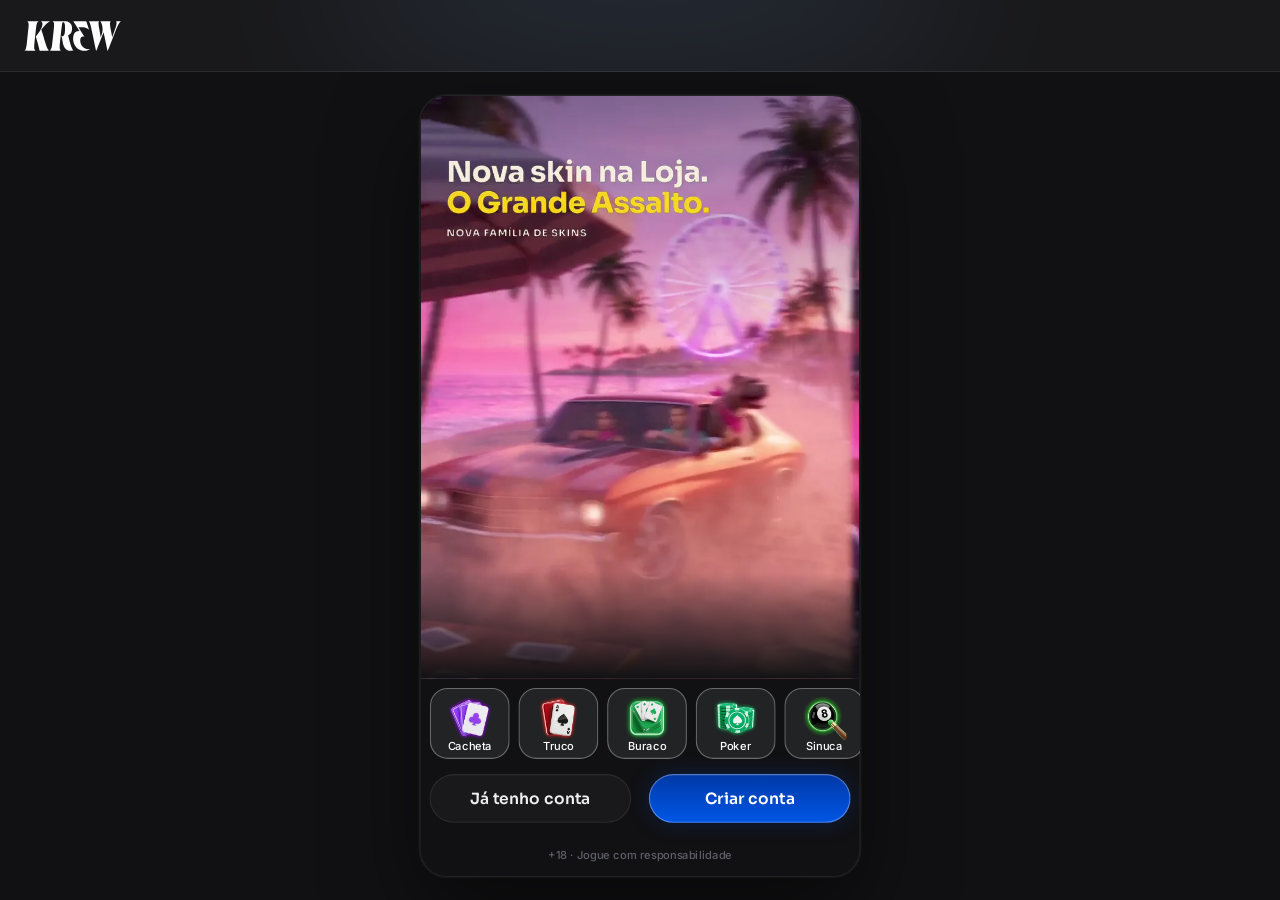
==== commit 612dff37: "Vídeo de login com versão no endereço (?v=20261120g), para o navegador baixar o novo em vez de usar " ====
--- a/index.html
+++ b/index.html
@@ -13,11 +13,11 @@
 <link rel="preconnect" href="https://fonts.googleapis.com">
 <link rel="preconnect" href="https://fonts.gstatic.com" crossorigin>
 <link rel="stylesheet" href="https://fonts.googleapis.com/css2?family=Inter:wght@400;500;600;700&family=Sora:wght@600;700;800&display=swap">
-<link rel="stylesheet" href="css/tokens.css?v=krew-11202144">
-<link rel="stylesheet" href="css/ui.css?v=krew-11202144">
-<link rel="stylesheet" href="css/screens.css?v=krew-11202144">
-<link rel="stylesheet" href="css/game.css?v=krew-11202144">
-<link rel="stylesheet" href="css/desk.css?v=krew-11202144">
+<link rel="stylesheet" href="css/tokens.css?v=krew-11202147">
+<link rel="stylesheet" href="css/ui.css?v=krew-11202147">
+<link rel="stylesheet" href="css/screens.css?v=krew-11202147">
+<link rel="stylesheet" href="css/game.css?v=krew-11202147">
+<link rel="stylesheet" href="css/desk.css?v=krew-11202147">
 </head>
 <body>
 <svg width="0" height="0" style="position:absolute" aria-hidden="true">
@@ -76,16 +76,16 @@
   </div>
 </div></div>
 
-<script src="js/core.js?v=krew-11202144"></script>
-<script src="js/ui.js?v=krew-11202144"></script>
-<script src="js/screens.js?v=krew-11202144"></script>
-<script src="js/loja.js?v=krew-11202144"></script>
-<script src="js/social.js?v=krew-11202144"></script>
-<script src="js/torneios.js?v=krew-11202144"></script>
-<script src="js/sala.js?v=krew-11202144"></script>
-<script src="js/games.js?v=krew-11202144"></script>
-<script src="js/sinuca.js?v=krew-11202144"></script>
-<script src="js/desk.js?v=krew-11202144"></script>
-<script src="js/boot.js?v=krew-11202144"></script>
+<script src="js/core.js?v=krew-11202147"></script>
+<script src="js/ui.js?v=krew-11202147"></script>
+<script src="js/screens.js?v=krew-11202147"></script>
+<script src="js/loja.js?v=krew-11202147"></script>
+<script src="js/social.js?v=krew-11202147"></script>
+<script src="js/torneios.js?v=krew-11202147"></script>
+<script src="js/sala.js?v=krew-11202147"></script>
+<script src="js/games.js?v=krew-11202147"></script>
+<script src="js/sinuca.js?v=krew-11202147"></script>
+<script src="js/desk.js?v=krew-11202147"></script>
+<script src="js/boot.js?v=krew-11202147"></script>
 </body>
 </html>
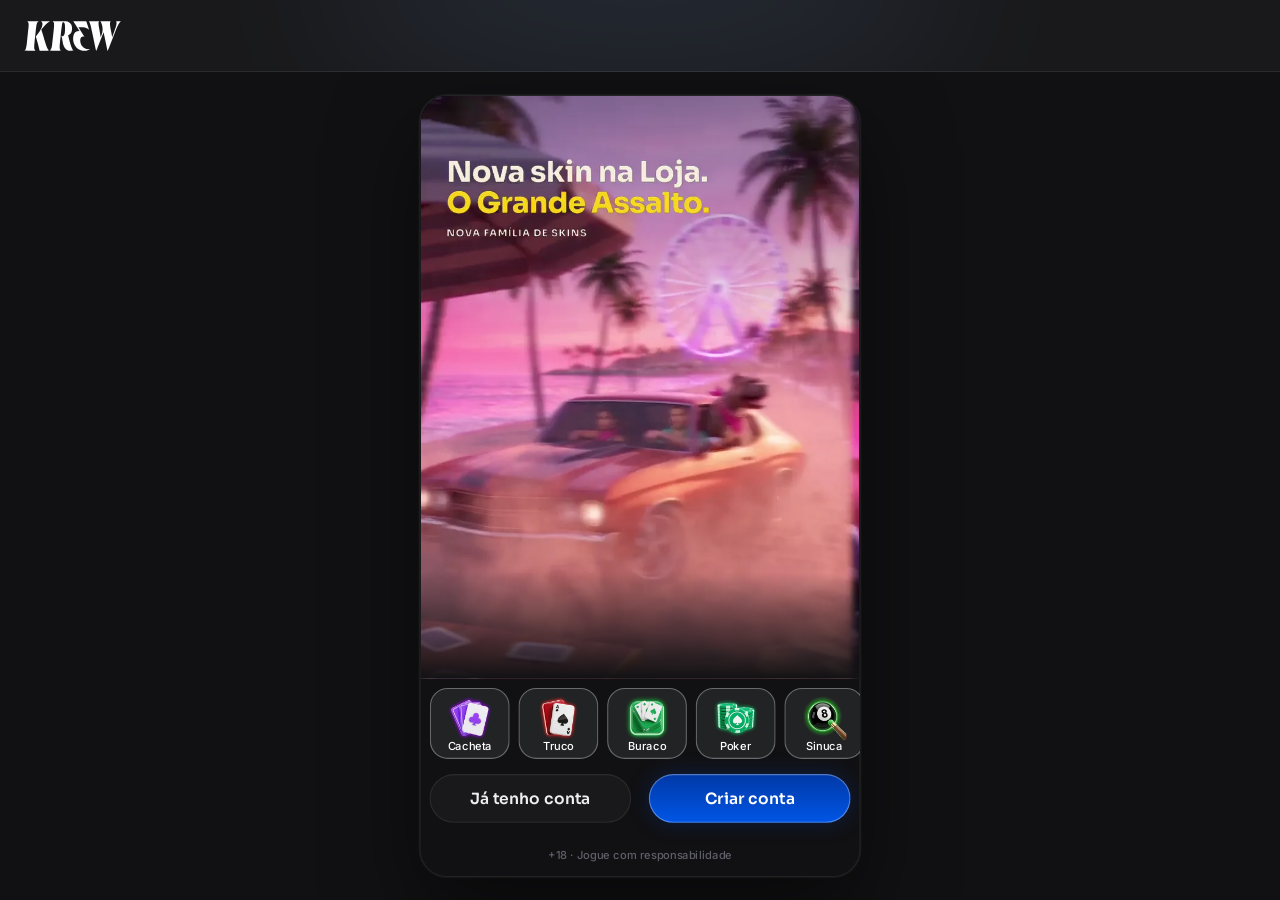
==== commit 1db7a367: "Sinuca com o ambiente da O Grande Assalto: quem joga com Jeff ou Lúcia vê a balada roxa com neon ros" ====
--- a/index.html
+++ b/index.html
@@ -13,11 +13,11 @@
 <link rel="preconnect" href="https://fonts.googleapis.com">
 <link rel="preconnect" href="https://fonts.gstatic.com" crossorigin>
 <link rel="stylesheet" href="https://fonts.googleapis.com/css2?family=Inter:wght@400;500;600;700&family=Sora:wght@600;700;800&display=swap">
-<link rel="stylesheet" href="css/tokens.css?v=krew-11202147">
-<link rel="stylesheet" href="css/ui.css?v=krew-11202147">
-<link rel="stylesheet" href="css/screens.css?v=krew-11202147">
-<link rel="stylesheet" href="css/game.css?v=krew-11202147">
-<link rel="stylesheet" href="css/desk.css?v=krew-11202147">
+<link rel="stylesheet" href="css/tokens.css?v=krew-11202253">
+<link rel="stylesheet" href="css/ui.css?v=krew-11202253">
+<link rel="stylesheet" href="css/screens.css?v=krew-11202253">
+<link rel="stylesheet" href="css/game.css?v=krew-11202253">
+<link rel="stylesheet" href="css/desk.css?v=krew-11202253">
 </head>
 <body>
 <svg width="0" height="0" style="position:absolute" aria-hidden="true">
@@ -76,16 +76,16 @@
   </div>
 </div></div>
 
-<script src="js/core.js?v=krew-11202147"></script>
-<script src="js/ui.js?v=krew-11202147"></script>
-<script src="js/screens.js?v=krew-11202147"></script>
-<script src="js/loja.js?v=krew-11202147"></script>
-<script src="js/social.js?v=krew-11202147"></script>
-<script src="js/torneios.js?v=krew-11202147"></script>
-<script src="js/sala.js?v=krew-11202147"></script>
-<script src="js/games.js?v=krew-11202147"></script>
-<script src="js/sinuca.js?v=krew-11202147"></script>
-<script src="js/desk.js?v=krew-11202147"></script>
-<script src="js/boot.js?v=krew-11202147"></script>
+<script src="js/core.js?v=krew-11202253"></script>
+<script src="js/ui.js?v=krew-11202253"></script>
+<script src="js/screens.js?v=krew-11202253"></script>
+<script src="js/loja.js?v=krew-11202253"></script>
+<script src="js/social.js?v=krew-11202253"></script>
+<script src="js/torneios.js?v=krew-11202253"></script>
+<script src="js/sala.js?v=krew-11202253"></script>
+<script src="js/games.js?v=krew-11202253"></script>
+<script src="js/sinuca.js?v=krew-11202253"></script>
+<script src="js/desk.js?v=krew-11202253"></script>
+<script src="js/boot.js?v=krew-11202253"></script>
 </body>
 </html>
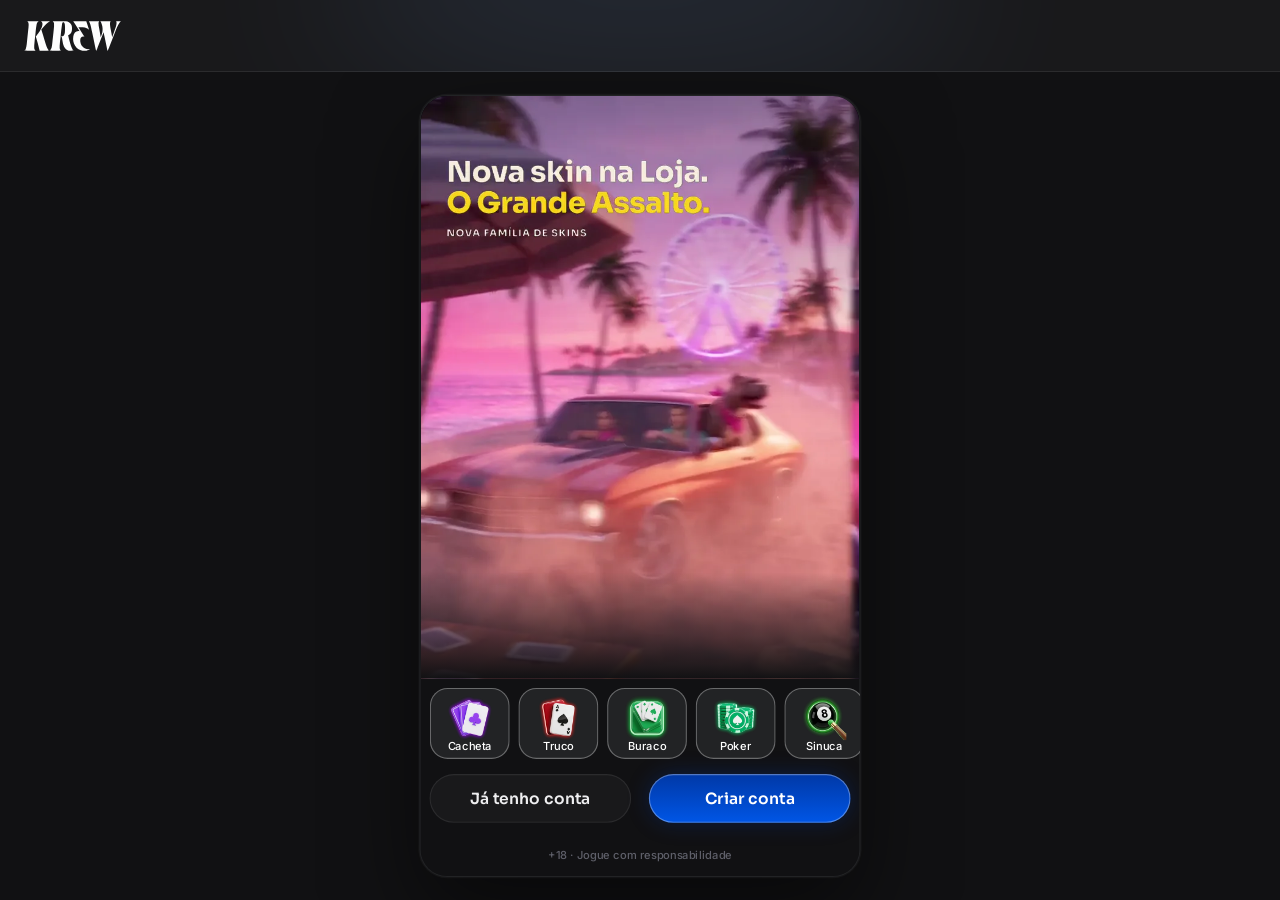
==== commit b74fcee9: "Inventário novo: tiles do Personalizar em grade de 4 com Skins por família (classe mais alta + Ver t" ====
--- a/index.html
+++ b/index.html
@@ -13,11 +13,11 @@
 <link rel="preconnect" href="https://fonts.googleapis.com">
 <link rel="preconnect" href="https://fonts.gstatic.com" crossorigin>
 <link rel="stylesheet" href="https://fonts.googleapis.com/css2?family=Inter:wght@400;500;600;700&family=Sora:wght@600;700;800&display=swap">
-<link rel="stylesheet" href="css/tokens.css?v=krew-11202253">
-<link rel="stylesheet" href="css/ui.css?v=krew-11202253">
-<link rel="stylesheet" href="css/screens.css?v=krew-11202253">
-<link rel="stylesheet" href="css/game.css?v=krew-11202253">
-<link rel="stylesheet" href="css/desk.css?v=krew-11202253">
+<link rel="stylesheet" href="css/tokens.css?v=krew-11231857">
+<link rel="stylesheet" href="css/ui.css?v=krew-11231857">
+<link rel="stylesheet" href="css/screens.css?v=krew-11231857">
+<link rel="stylesheet" href="css/game.css?v=krew-11231857">
+<link rel="stylesheet" href="css/desk.css?v=krew-11231857">
 </head>
 <body>
 <svg width="0" height="0" style="position:absolute" aria-hidden="true">
@@ -76,16 +76,16 @@
   </div>
 </div></div>
 
-<script src="js/core.js?v=krew-11202253"></script>
-<script src="js/ui.js?v=krew-11202253"></script>
-<script src="js/screens.js?v=krew-11202253"></script>
-<script src="js/loja.js?v=krew-11202253"></script>
-<script src="js/social.js?v=krew-11202253"></script>
-<script src="js/torneios.js?v=krew-11202253"></script>
-<script src="js/sala.js?v=krew-11202253"></script>
-<script src="js/games.js?v=krew-11202253"></script>
-<script src="js/sinuca.js?v=krew-11202253"></script>
-<script src="js/desk.js?v=krew-11202253"></script>
-<script src="js/boot.js?v=krew-11202253"></script>
+<script src="js/core.js?v=krew-11231857"></script>
+<script src="js/ui.js?v=krew-11231857"></script>
+<script src="js/screens.js?v=krew-11231857"></script>
+<script src="js/loja.js?v=krew-11231857"></script>
+<script src="js/social.js?v=krew-11231857"></script>
+<script src="js/torneios.js?v=krew-11231857"></script>
+<script src="js/sala.js?v=krew-11231857"></script>
+<script src="js/games.js?v=krew-11231857"></script>
+<script src="js/sinuca.js?v=krew-11231857"></script>
+<script src="js/desk.js?v=krew-11231857"></script>
+<script src="js/boot.js?v=krew-11231857"></script>
 </body>
 </html>
--- a/css/screens.css
+++ b/css/screens.css
@@ -681,3 +681,32 @@
 .cmp tr.pr td{color:var(--text-default)}
 .cmp.n4 td,.cmp.n4 th .tag{font-size:11px}
 .unlock .tgs{display:flex;flex-wrap:wrap;justify-content:center;gap:8px}
+
+/* ---------- Inventário (Figma ↳ Inventário · M01 / M01b): tiles 72 do Personalizar em grade de 4 ---------- */
+.inv .pcontent{gap:24px}
+.inv .isec{display:flex;flex-direction:column;gap:8px}
+.inv .isec>h3{margin:0;font:600 16px/1.2 var(--f-display);letter-spacing:-.01em;color:var(--text-default)}
+.inv .igrid{display:grid;grid-template-columns:repeat(4,1fr);gap:12px 8px;justify-items:center}
+.inv .fgrid{display:grid;grid-template-columns:repeat(2,1fr);gap:8px;align-items:stretch}
+.inv .fcard{display:flex;flex-direction:column;gap:8px;padding:8px;border-radius:16px;background:var(--bga-strong-50);box-shadow:inset 0 0 0 1px var(--border-muted);min-width:0}
+.inv .fcard.wide{grid-column:1/-1}
+.inv .fh{display:flex;flex-wrap:wrap;align-items:center;justify-content:space-between;gap:4px;min-height:22px;padding-left:4px}
+.inv .fh b{font:500 10px/1.2 var(--f-ui);color:var(--text-default)}
+.inv .fh b.sub{color:var(--text-subtle)}
+.inv .pair{display:grid;grid-template-columns:repeat(2,1fr);gap:4px;justify-items:center}
+.inv .pair.one{grid-template-columns:1fr}
+.inv .lvls{display:grid;grid-template-columns:repeat(2,1fr);gap:8px}
+.inv .lvl{display:flex;flex-direction:column;align-items:flex-start;gap:4px}
+.inv .lvl .pair{align-self:stretch}
+.inv .more{display:flex;align-items:center;justify-content:center;gap:4px;margin-top:auto;padding:4px 0;background:none;border:0;font:500 10px/1.2 var(--f-ui);color:var(--text-link);cursor:pointer}
+.inv .more svg{width:12px;height:12px;fill:currentColor;color:currentColor}
+.inv .more svg.dn{transform:rotate(90deg)}
+.inv .more svg.up{transform:rotate(-90deg)}
+.ctile.itl{cursor:pointer}
+.ctile.itl .mini img.ph{width:100%;height:100%;object-fit:cover}
+.ctile.itl .mini>.ic{width:40px;height:40px}
+.ctile.itl .mini .ck{position:absolute;right:4px;top:4px;width:16px;height:16px;border-radius:50%;z-index:2;background:var(--btn-secondary-border) url("data:image/svg+xml,%3Csvg xmlns='http://www.w3.org/2000/svg' viewBox='0 0 12 12'%3E%3Cpath d='M2.5 6.2l2.2 2.2 4.8-4.9' fill='none' stroke='%23fff' stroke-width='1.8' stroke-linecap='round' stroke-linejoin='round'/%3E%3C/svg%3E") center/10px no-repeat}
+.cues{position:relative;width:72px;height:72px}
+.cues i{position:absolute;left:-14px;top:34px;width:100px;height:4px;border-radius:2px;background:linear-gradient(90deg,#3d7bff 0 3%,#f4f2ea 3% 7%,#f0d9a6 7% 52%,#c9ced6 52% 55%,var(--cc) 55% 100%);box-shadow:0 1px 2px #0008}
+.cues i:first-child{transform:rotate(135deg)}
+.cues i:last-child{transform:rotate(45deg)}
--- a/css/game.css
+++ b/css/game.css
@@ -73,6 +73,7 @@
 .rval b{font:800 40px/1 var(--f-display);letter-spacing:-.02em;color:#ffc841;font-variant-numeric:tabular-nums}
 .rval img{width:36px;height:36px}
 .rval.muted b{color:#c9ced3;font-size:32px} .rval.muted img{width:28px;height:28px;filter:grayscale(1)}
+.call.res.der .rval.muted b{color:#ff6b6e} .call.res.der .rval.muted img{filter:none}
 .rval.pop{animation:rvPop .35s cubic-bezier(.3,1.6,.5,1)}
 @keyframes rvIn{from{opacity:0;transform:scale(.6)}}
 @keyframes rvPop{50%{transform:scale(1.12)}}
@@ -343,14 +344,20 @@
 .call.fam .pill.pos{background:var(--sysa-success-25);box-shadow:inset 0 0 0 1px var(--border-muted);color:var(--text-success)}
 .call.fam .resp{animation-delay:1.05s}
 .call.fam .btn.raise{height:48px;width:220px;border-radius:24px;background:var(--bga-strong-75);box-shadow:inset 0 0 0 1px var(--hl);color:#fff;font:600 16px/1.2 var(--f-display);-webkit-backdrop-filter:blur(12px);backdrop-filter:blur(12px)}
-/* respostas · aceitaram: clarão e o shape acena · correram: a cor apaga pra cinza, o shape afunda, as letras caem */
+/* respostas · aceitaram: clarão e o shape acena · correram: a cor apaga pro vermelho, o shape afunda, as letras caem */
 .call.fam.acc .cveil::after{animation:cfFlash .5s ease-out}
 @keyframes cfFlash{from{opacity:.45}to{opacity:0}}
 .call.fam.acc .cf-shape .cf-body.in{animation:cfNod .55s cubic-bezier(.3,1.6,.5,1)}
 @keyframes cfNod{30%{transform:translateY(-14px) scale(1.07)}}
 .call.fam.acc .cf-shape{--spd:.55}
-.call.fam.run .cveil::before{filter:grayscale(1) brightness(.5)}
-.call.fam.run .cf-shape{filter:grayscale(1) brightness(.8);transition:filter .6s}
+.call.fam.run .cveil::before{filter:brightness(.55)}
+.call.fam.run .cf-shape{filter:brightness(.62);transition:filter .6s}
+/* vermelho no lugar do cinza (DS: apaga .45 + avermelha em modo Cor, system-error #ef4452): pinta o fundo e o shape, os textos ficam por cima */
+.call.fam .crt{position:absolute;left:-100vw;right:-100vw;top:-100vh;bottom:-100vh;background:#ef4452;mix-blend-mode:color;opacity:0;pointer-events:none;transition:opacity .7s}
+.call.res .crt{inset:0}
+.call.fam.run .crt{opacity:1}
+.call.fam .ccol>:not(.cf-shape):not(.crt),.call.res.der .rcol>:not(.cf-shape):not(.crt){position:relative;z-index:1}
+.call.res.der .rcol{z-index:auto}
 .call.fam.run .cf-win video,.call.fam.run .cf-win img{filter:brightness(.9)}
 .call.fam.run .cf-shape .cf-body.in{animation:cfSink .7s cubic-bezier(.4,0,.3,1) forwards}
 @keyframes cfSink{to{transform:translateY(22px) rotate(-5deg) scale(.94)}}
@@ -360,7 +367,7 @@
 @keyframes cfFallK{to{transform:translate(-40px,320px) rotate(-70deg);opacity:0}}
 .call.fam .cf-shape.dead .cf-fxb,.call.fam .cf-shape.dead .cf-fxf{opacity:0;transition:opacity .5s}
 .call.fam .cf-shape.dead>.cf-pole,.call.fam .cf-shape.dead>.cf-net,.call.fam .cf-shape.dead>.cf-stripes{opacity:.2;transition:opacity .5s} .call.fam .cf-shape.dead.off>.cf-stripes,.call.fam .cf-shape.dead.fall>*:not(.cf-body){opacity:0}
-.call.fam.run .cword .w{color:#c9ced3}
+.call.fam.run .cword .w{color:#ff6b6e}
 .call.fam.run .cword i{--sy:10px;--sr:6deg;animation:cfDropL .5s calc(var(--i) * .06s) cubic-bezier(.3,1.5,.5,1) backwards,cfSag .9s calc(.7s + var(--i) * .05s) ease-in-out forwards}
 .call.fam.run .cword i:nth-child(odd){--sy:7px;--sr:-8deg} .call.fam.run .cword i:nth-child(3n){--sy:14px;--sr:11deg}
 @keyframes cfDropL{from{transform:translateY(-60px);opacity:0}}
